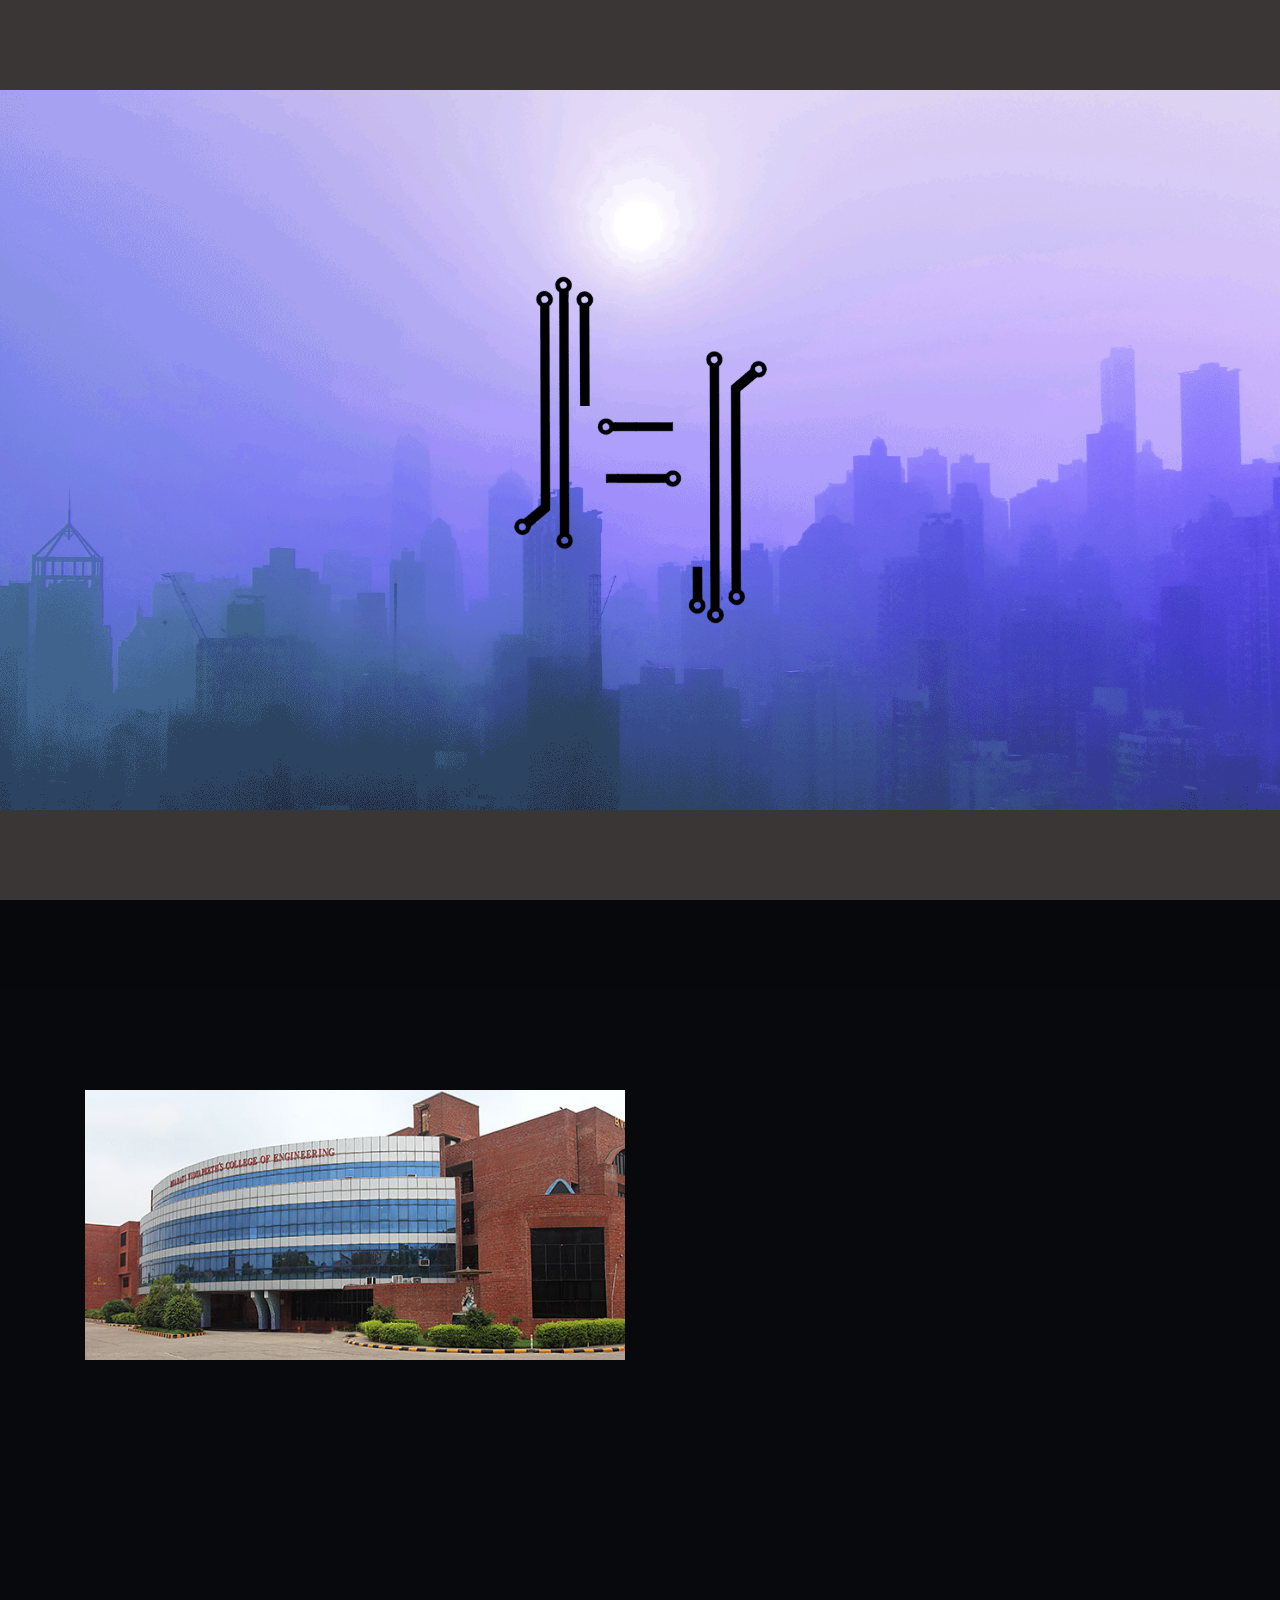
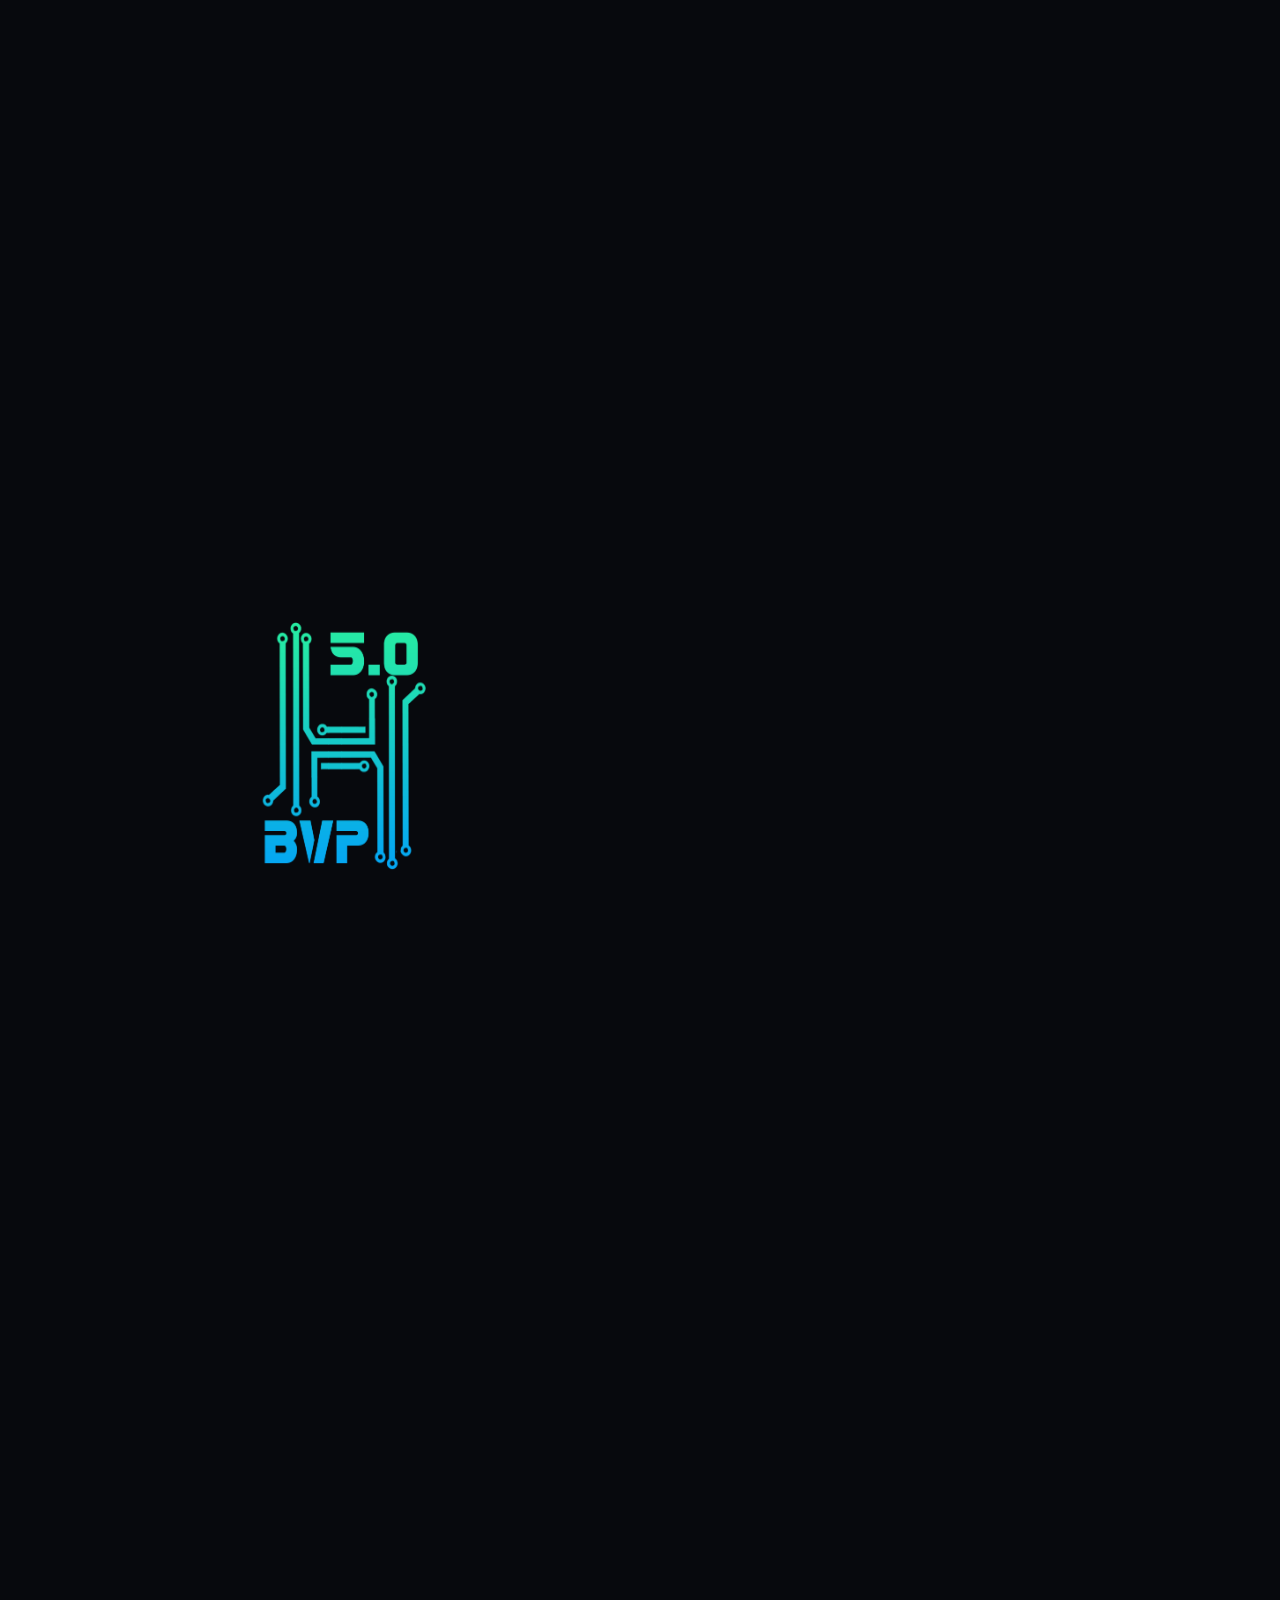
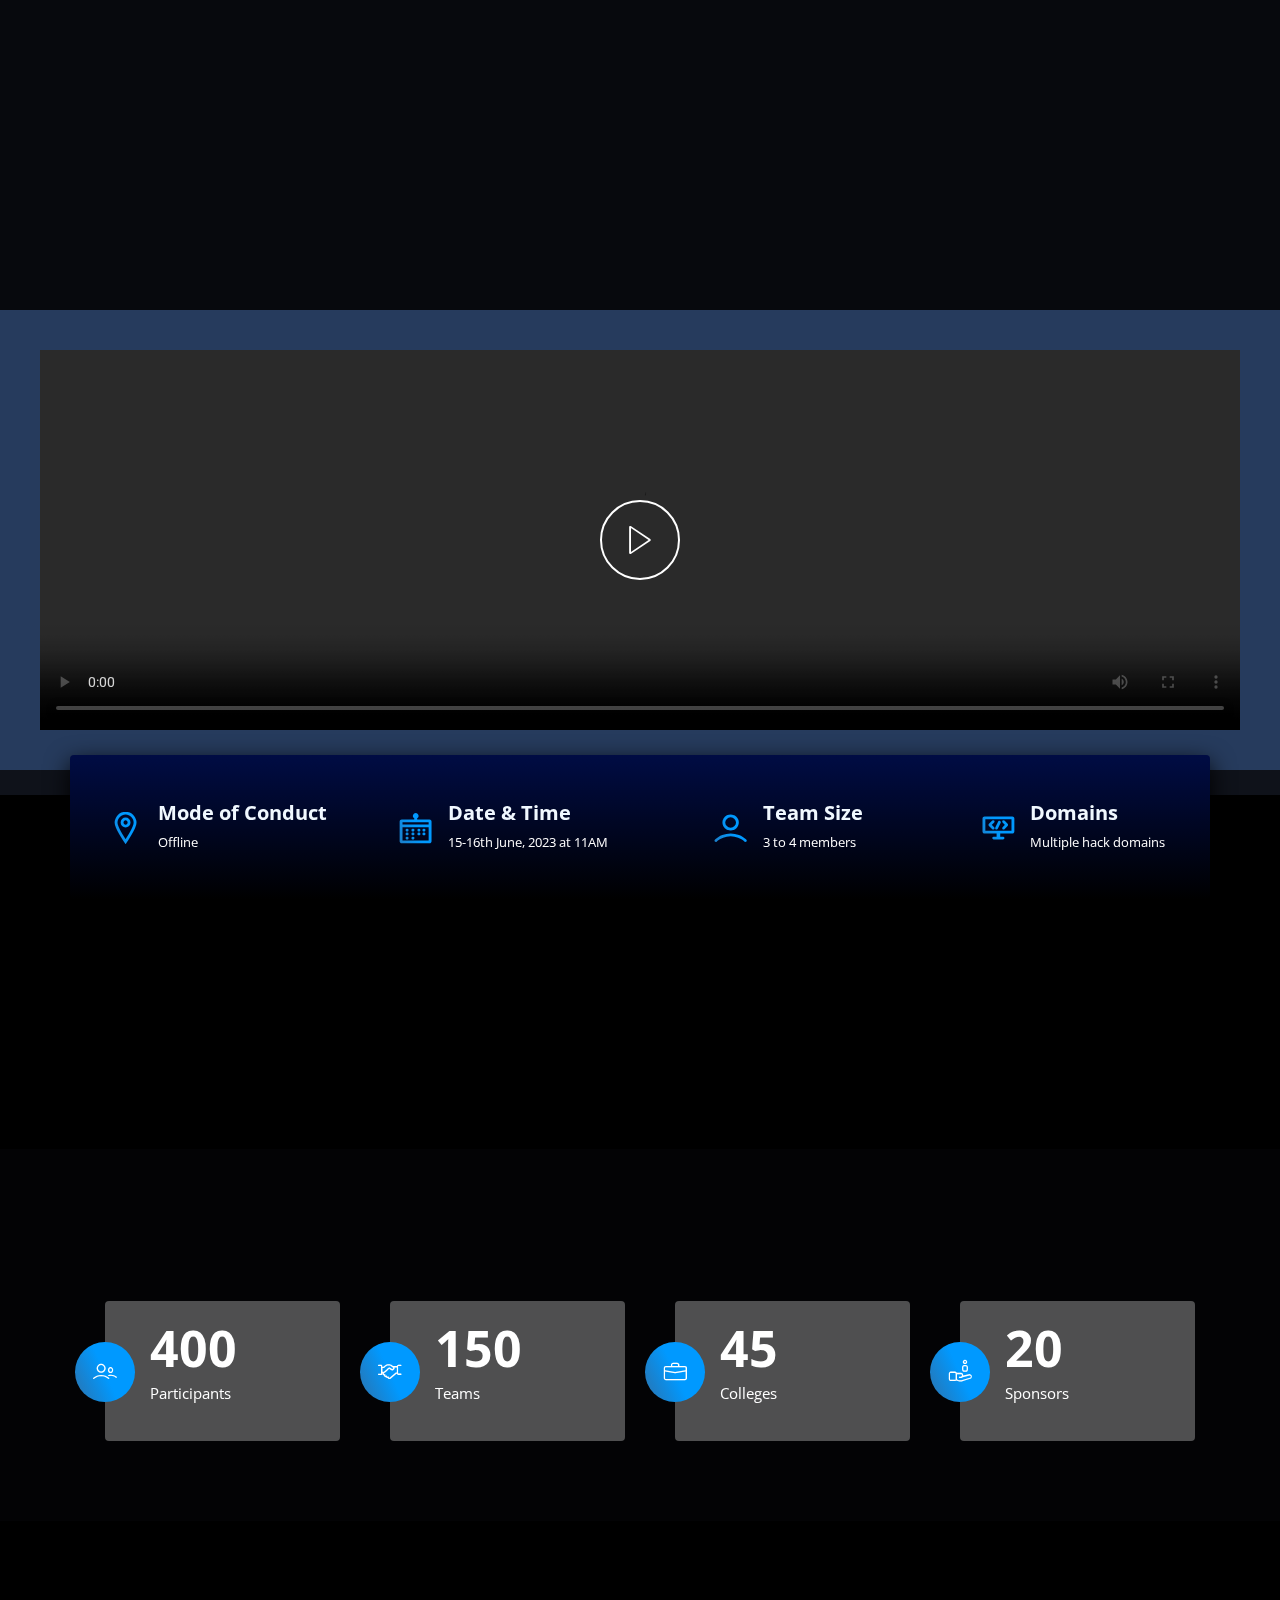
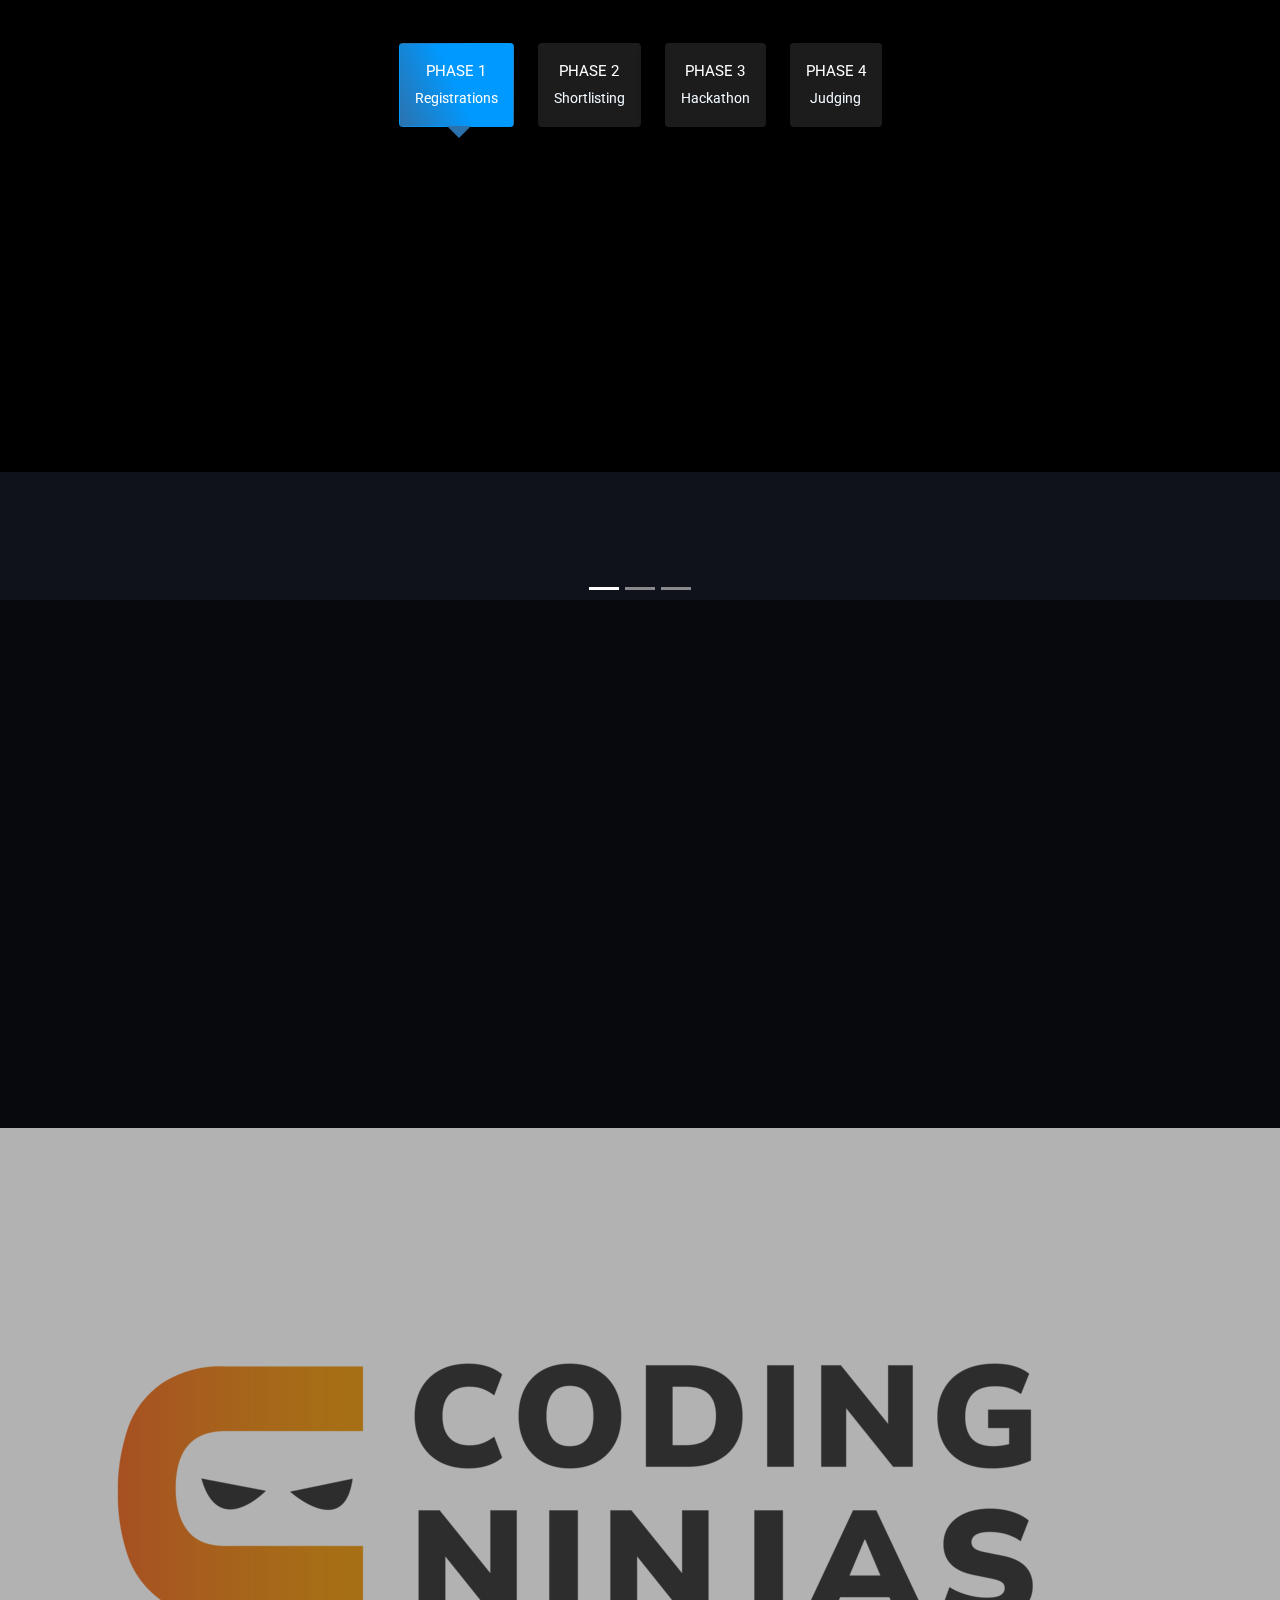
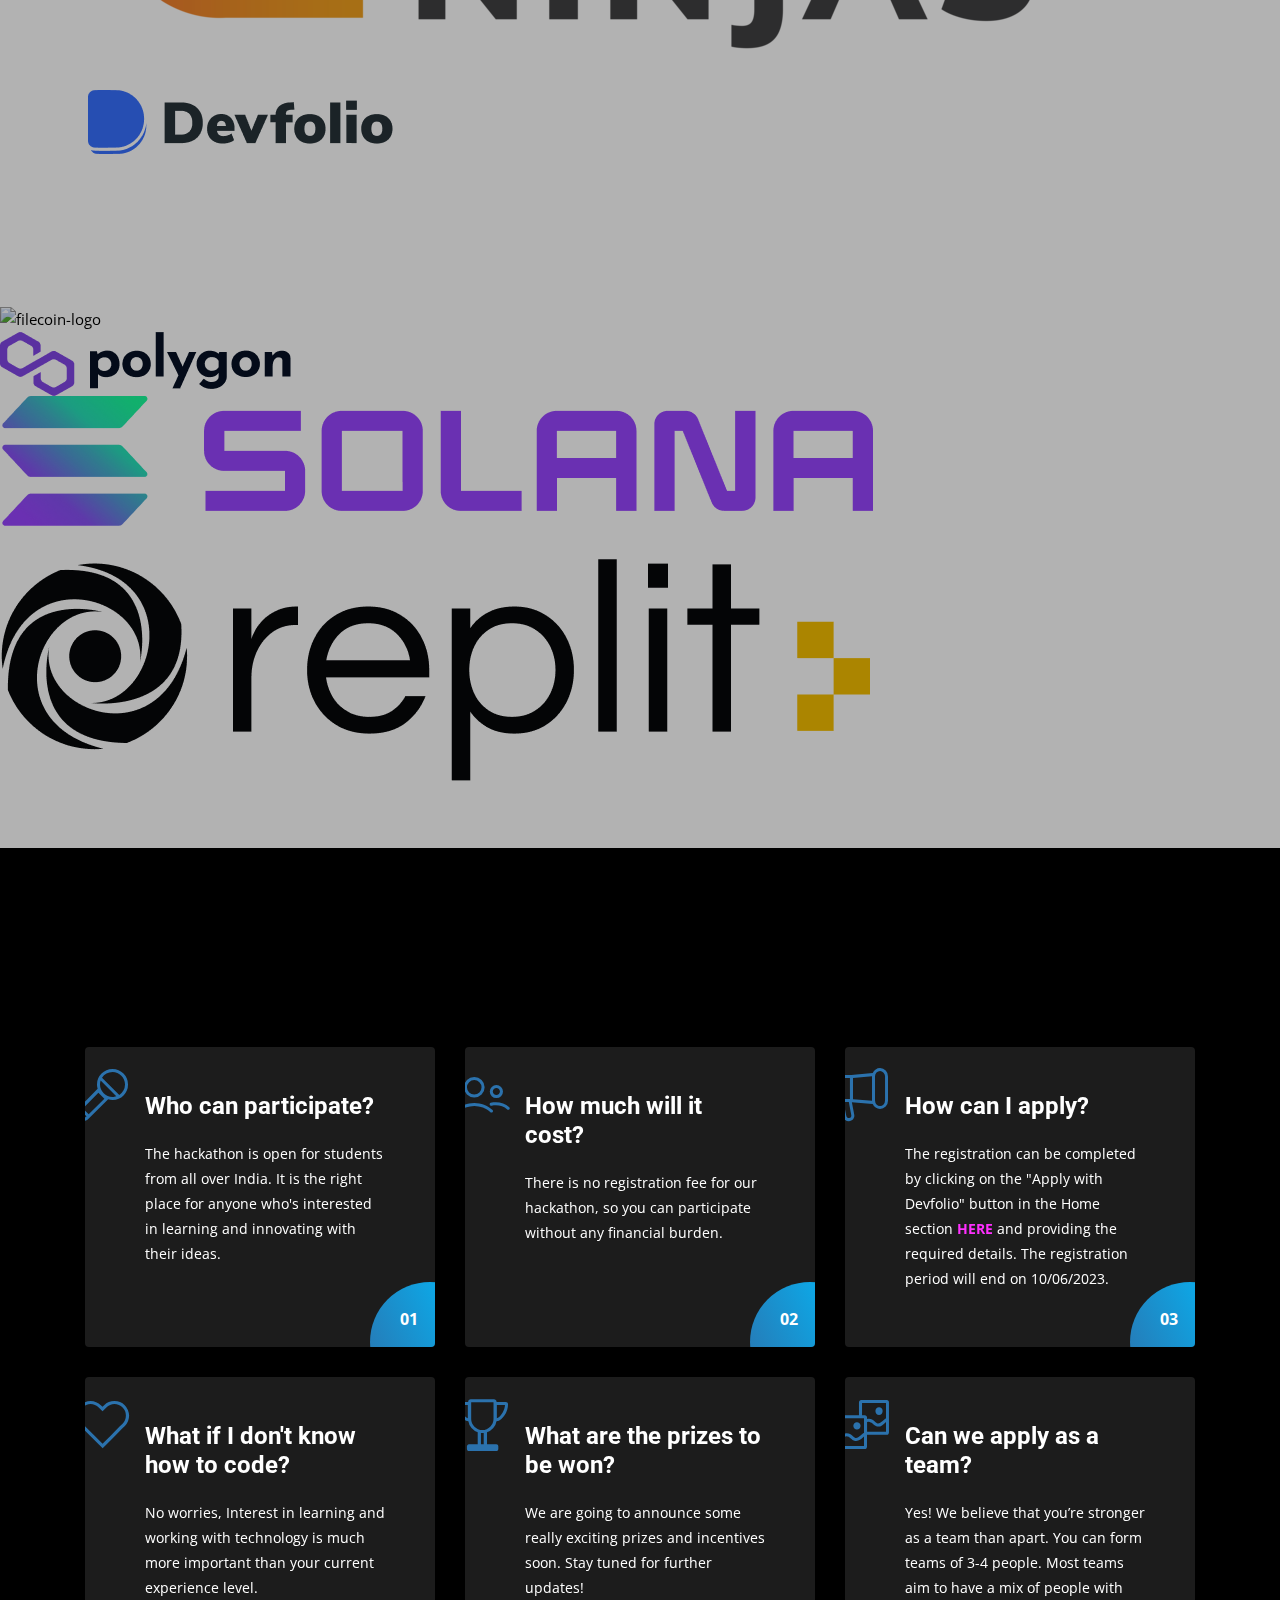
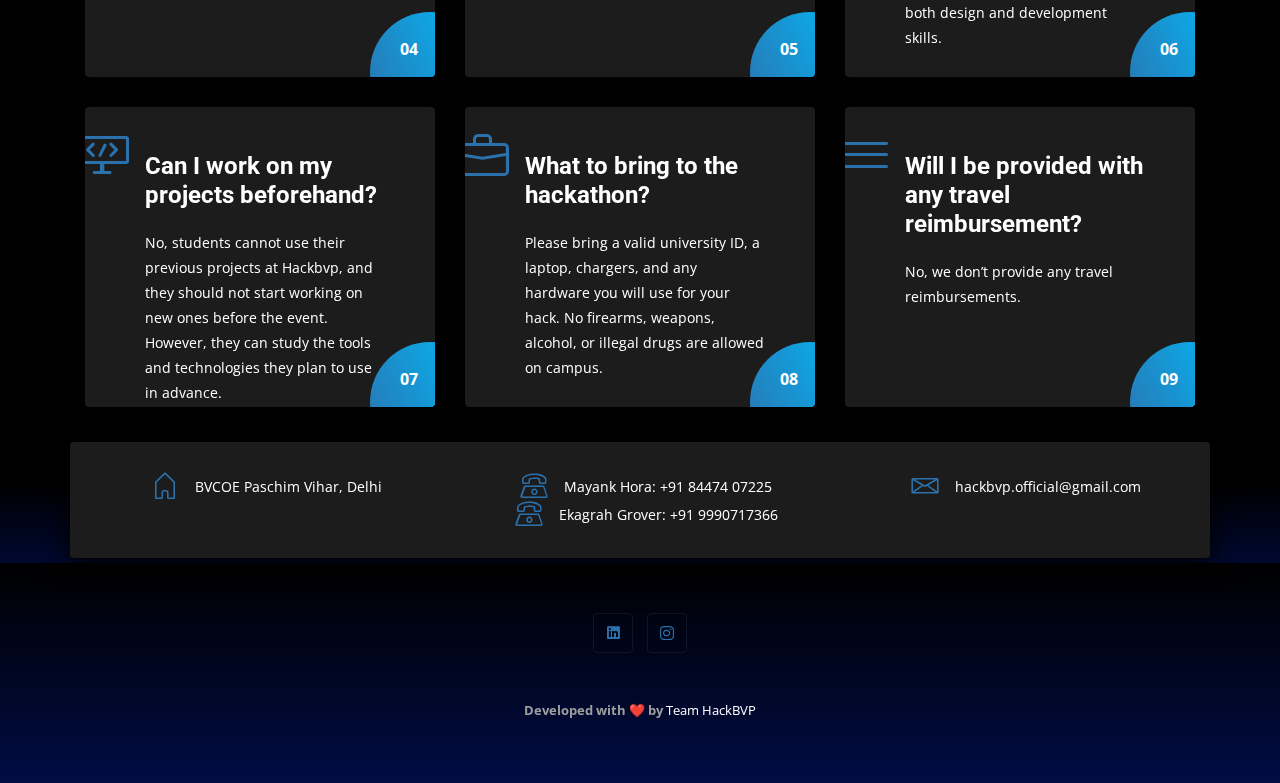
==== index.html @ a27716d1 "Rule Book uploaded" ====
<!DOCTYPE html>
<html lang="en">

<head>
  <!-- Required meta tags -->
  <meta charset="utf-8">
  <meta name="viewport" content="width=device-width, initial-scale=1, shrink-to-fit=no">
  <link rel="icon" type="image/png" href="assets/img/logo4.png" />
  <title>Hack@BVP5.0</title>

  <!-- Bootstrap CSS -->
  <link rel="stylesheet" type="text/css" href="assets/css/bootstrap.min.css">
  <!-- Icon -->
  <link rel="stylesheet" type="text/css" href="assets/fonts/line-icons.css">
  <!-- Nivo Lightbox -->
  <link rel="stylesheet" type="text/css" href="assets/css/nivo-lightbox.css">
  <!-- Animate -->
  <link rel="stylesheet" type="text/css" href="assets/css/animate.css">
  <!-- Main Style -->
  <link rel="stylesheet" type="text/css" href="assets/css/main.css">
  <!-- Responsive Style -->
  <link rel="stylesheet" type="text/css" href="assets/css/responsive.css">
  <!-- <link rel="shortcut icon" type="image/jpg" href="assets/img/codecell-logo.png"/> -->
  <link rel="stylesheet" href="https://cdnjs.cloudflare.com/ajax/libs/font-awesome/6.4.0/css/all.min.css" integrity="sha512-iecdLmaskl7CVkqkXNQ/ZH/XLlvWZOJyj7Yy7tcenmpD1ypASozpmT/E0iPtmFIB46ZmdtAc9eNBvH0H/ZpiBw==" crossorigin="anonymous" referrerpolicy="no-referrer" />
</head>

<body>

  <!-- Preloader Start  -->
  <div id="preloader">
    <!-- <h2>Loading... </h2> -->
  </div>
  <!-- Preloader End  -->


  <!-- Header Area wrapper Starts -->
  <header id="header-wrap">
    <!-- Navbar Start -->
    <nav class="navbar navbar-expand-lg bg-inverse fixed-top scrolling-navbar">
      <div id="nav-container" class="container">
        <!-- Brand and toggle get grouped for better mobile display -->
        <a href="https://bvcoend.ac.in/" target="_blank" class="navbar-brand">
          <img id="nav-logo" src="assets/img/bvpnew.png" style="width: 250px; height: 130px; margin-left: -60px;"
            alt=""></a>
        <button class="navbar-toggler" type="button" data-toggle="collapse" data-target="#navbarCollapse"
          aria-controls="navbarCollapse" aria-expanded="false" aria-label="Toggle navigation">
          <i class="lni-menu"></i>
        </button>
        <div class="collapse navbar-collapse" id="navbarCollapse">
          <ul class="navbar-nav mr-auto w-100 justify-content-end" style="margin-right: -100px;">
            <li class="nav-item active">
              <a class="nav-link" href="#header-wrap">
                Home
              </a>
            </li>
            <li class="nav-item">
              <a class="nav-link" href="#about">
                About
              </a>
            </li>
            <li class="nav-item">
              <a class="nav-link" href="#prizes">
                Prizes
              </a>
            </li>
            <li class="nav-item">
              <a class="nav-link" href="#schedules">
                schedule
              </a>
            </li>
            <li class="nav-item">
              <a class="nav-link" href="#domains">
                Hack Theme
              </a>
            </li>

            <li class="nav-item">
              <a class="nav-link" href="team.html">
                Team
              </a>
            </li>

            <li class="nav-item">
              <a class="nav-link" href="#sponsors">
                Sponsors
              </a>
            </li>
            <li class="nav-item">
              <a class="nav-link" href="#faq">
                FAQs
              </a>
            </li>

          </ul>
        </div>
      </div>
      </div>
    </nav>
    <!-- Navbar End -->

    <!-- Hero Area Start -->
    <div id="hero-area" class="hero-area-bg">
      <div class="overlay"></div>
      <div class="container">
        <div class="row justify-content-center">
          <div class="col-lg-9 col-sm-12">
            <div class="contents text-center">
              <!-- <div class="icon">
                  <i class="lni-mic"></i>
                </div> -->

              <!-- <h2 class="head-title">Hack@BVP5.0</h2>
                <p class="banner-desc">
                  Lorem ipsum dolor sit amet, consectetur adipisicing elit. Sapiente, nobis nesciunt atque perferendis, ipsa doloremque deserunt cum qui.</p> -->

              <!-- <img id="hero-image" style="margin-left: auto; margin-right: auto;" src="assets/img//background/logohack.png" width="200px" height="200px" alt=""> -->
              <h1 class="banner-info wow fadeInUp" data-wow-delay="0.2s">Department of <br> Computer Science &
                Engineering <br> presents <br> <span class="hackathon-name wow flipInX"
                  data-wow-delay="0.6s">HackBVP5.0</span></h1>
              <div class="banner-btn">
                <div 
                class="apply-button" 
                data-hackathon-slug="hackbvp5" 
                data-button-theme="light"
                style="height: 44px; width: 312px"
                ></div>
                <a href="https://drive.google.com/file/d/1oNR8svedNx_71XYcZYPePlhUJSZcaTtW/view?usp=sharing" id="hero-register" class="btn btn-common"></a>
                <!-- <div class="loginbox">
                <div class="buttoonn"><button type="button" id="submit">
                  <span></span>
                  <span></span>
                  <span></span>
                  <span></span>
                  Submit
              </button>
          </div>
        </div> -->
              </div>
            </div>
          </div>
        </div>
      </div>
      <section id="count">
        <div class="count-wrapper text-center">
          <div class="time-countdown wow fadeInUp" data-wow-delay="0.2s">
            <div id="clock" class="time-count">

              <div class="count-item-main">
                <h3 class="count-item" id="count-days">%d</h3>
                <h4>Days</h4>
              </div>
              <div class="count-item-main">
                <h3 class="count-item" id="count-hours">%h</h3>
                <h4>Hours</h4>
              </div>
              <div class="count-item-main">
                <h3 class="count-item" id="count-mins">%m</h3>
                <h4>Minutes</h4>
              </div>
              <div class="count-item-main">
                <h3 class="count-item" id="count-sec">%s</h3>
                <h4>Seconds</h4>
              </div>

            </div>

          </div>
        </div>
      </section>
    </div>
    <!-- Hero Area End -->

  </header>
  <!-- Header Area wrapper End -->

  <!-- Count Bar Start -->

  <!-- Count Bar End -->

  <!-- //ABOUT BVCOE  -->

  <section id="about-college" class="section-padding college">
    <div class="container">
      <div class="row">
        <div class="col-lg-6 col-md-12 col-xs-12">
          <div class="img-thumb">
            <img class="img-fluid" src="assets/img/BVCOE.jpg" alt="">
          </div>
        </div>


        <div class="col-lg-6 col-md-12 col-xs-12">
          <div class="about-content">
            <div>
              <div class="about-text">
                <h2 class="college-header wow fadeInUp" data-wow-delay="0.2s">About BVCOE , Delhi</h2>
                <!-- <p>Bharati Vidyapeeth's College of Engineering, New Delhi, since its establishment in 1999, has strived
                  to provide the best engineering education to its students through well-qualified and dedicated faculty
                  and the provision of well-equipped modern labs. BVCOE is an institute of excellence that provides
                  quality technical education and research to create competent graduates for serving industry and
                  society.</p> -->
                <p class="college-info wow slideInRight" data-wow-delay="0.3s">Bharati Vidyapeeth's College of
                  Engineering, New
                  Delhi, since its establishment in 1999, has strived to
                  provide the best engineering education to its students
                  through well-qualified and dedicated faculty and the
                  provision of well-equipped modern labs.
                  BVCOE is an institute of excellence that provides
                  quality technical education and research to create
                  competent graduates for serving industry and society.
                </p>
              </div>
            </div>
          </div>
        </div>
      </div>
    </div>
  </section>

  <!-- About Section Start -->
  <!-- about HACKBVP -->

  <section id="about" class="section-padding">
    <div class="container">
      <div class="row section-container">
        <div class="col-lg-6 col-md-12 left-section-logo">
          <div class="img-thumb">
            <img class="logo-image img-fluid" src="assets/img/logo4.png" alt="hack-logo">
          </div>
        </div>


        <div class="col-lg-6 col-md-12 col-xs-12 right-section-content">
          <div class="about-content">
            <div>
              <div class="about-text">
                <h2 class="about-header wow fadeInUp" data-wow-delay="0.2s">About The Hackathon</h2>
                <!-- <p>Hack@BVP is the flagship event of the Department of Computer Science & Engineering and its mission is
                  to provide a thrilling experience to students, developers, and anyone interested in coding. ABOUT
                  HACK@BVP Over the course of its four successful seasons, Hack@Bvp has consistently garnered an
                  overwhelmingly positive response from numerous colleges across Delhi and NCR. The event has witnessed
                  a significant number of registrations and a plethora of innovative ideas from young enthusiasts
                  pertaining to diverse planned themes and problem statements based on day-to-day challenges.</p> -->
                <!-- <p>Hack@BVP is the flagship event of the Department of Computer Science & Engineering that provides a
                  platform for students, developers, and coding enthusiasts to showcase their creativity and
                  problem-solving skills. With a focus on inventing innovative solutions, creating cutting-edge
                  projects, expanding networks, and perfecting pitching skills, participants have the opportunity to
                  score some serious moolah in the form of prizes . Over the past four seasons, Hack@BVP has received a
                  overwhelming response from colleges across Delhi and NCR with a significant number of registrations
                  and innovative ideas. Join in and unleash your potential!</p> -->
                <!-- <p>Hack@BVP is the Department of Computer Science & Engineering's flagship event, aimed at providing an exciting coding experience to students, developers, and coding enthusiasts.
                    Hack@BVP has had four successful seasons, receiving an overwhelmingly positive response from various colleges in Delhi and NCR. The event has seen numerous registrations and innovative ideas from young enthusiasts tackling daily challenges based on diverse themes and problem statements.
                    We take great pleasure in formally announcing that following the resounding success of its previous editions, we are proud to present "HACK@BVP 5.0"</p> -->
                <p class="about-info wow slideInRight" data-wow-delay="0.4s">Get ready to dive into the world of coding
                  with Hack@BVP, the flagship event of the Department of
                  Computer Science & Engineering, designed to give coding enthusiasts an unforgettable experience! We
                  have received overwhelming responses and have seen an array of talented coders come up with innovative
                  solutions to real-world problems.
                  We look forward to yet another thrilling experience with the "HACK@BVP 5.0".</p>
              </div>
              <!-- <ul class="stylish-list mb-3 hackathon_list">
                <li><i style="color:turquoise;" class="lni-check-mark-circle"></i>Invent: Unleash your creativity and
                  problem-solving skills to invent innovative solutions</li>
                <li><i style="color:turquoise;" class="lni-check-mark-circle"></i>Create: Showcase your talent to create
                  cutting-edge software, hardware, and design projects.</li>
                <li><i style="color:turquoise;" class="lni-check-mark-circle"></i>Network: Expand your network and
                  connect with developers, designers, and entrepreneurs.</li>
                <li><i style="color:turquoise;" class="lni-check-mark-circle"></i>Pitch: Perfect your pitching skills
                  and present your innovative project to a panel of judges.</li>
                <li><i style="color:turquoise;" class="lni-check-mark-circle"></i>Cash prizes will be announced soon!
                </li>
              </ul> -->
            </div>
          </div>
        </div>
      </div>
    </div>
  </section>
  <!-- About Section End -->
  <!-- Video Section Start -->

  <div class="ready-to-play" >
    <video src="assets/video/hackVideo.mp4" id="bgvid" class="stop video-desktop" loop controls></video>
      <div id="polina" class="video-text">
        <div class="tb-t">
            <div class="tb-c">
              <div class="polina"><button><i class='lni-play'></i></button></div>
            </div>
        </div>
      </div>
  </div>

  <div class="video-container">
    <video src="assets/video/hackmobile.mp4" class="hack-video" width="300px" height="300px" controls></video>
  </div>
  <!-- Video Section End -->

  <div style="margin-top: 60px;"></div>

  <!-- Information Bar Start -->
  <section id="information-bar">
    <div class="container">
      <div class="row inforation-wrapper">
        <div class="col-lg-3 col-md-6 col-xs-12">
          <ul>
            <li>
              <i class="lni-map-marker"></i>
            </li>
            <li><span><b>Mode of Conduct</b> Offline</span></li>
          </ul>
        </div>
        <div class="col-lg-3 col-md-6 col-xs-12">
          <ul>
            <li>
              <i class="lni-calendar"></i>
            </li>
            <li><span><b>Date & Time</b> 15-16th June, 2023 at 11AM</span></li>
          </ul>
        </div>

        <div class="col-lg-3 col-md-6 col-xs-12">
          <ul>
            <li>
              <i class="lni-user"></i>
            </li>
            <li><span><b>Team Size</b>3 to 4 members</span></li>
          </ul>
        </div>
        <div class="col-lg-3 col-md-6 col-xs-12">
          <ul>
            <li>
              <i class="lni lni-code-alt"></i>
            </li>
            <a href="#domains">
              <li><span><b>Domains</b>Multiple hack domains</span></li>
            </a>
          </ul>
        </div>
      </div>
    </div>

  </section>
  <!-- Information Bar End -->
  <!-- Prizes Section Start -->
  <section id="prizes" class="section-padding">
    <div class="container">
      <div class="row">
        <div class="col-12">
          <div class="section-title-header text-center">
            <h2 class="section-title wow fadeInUp" data-wow-delay="0.2s">Prizes and Awards</h2>
            <p class="wow fadeInDown" data-wow-delay="0.2s">Cash prizes and all deliverables will be announced shortly.
              All participants will receive Certificate of Participation.</p>
          </div>
        </div>
      </div>
      <!-- <div class="row">
      <div class="col-lg-4 col-md-6 col-xs-12">
        <div class="event-item">
          <img class="img-fluid" src="assets/img/prize/cash.png" alt="">
          <div class="overlay-text">
            <div class="content">
              <h3>Cash Prizes</h3>
              <h3 style="text-transform: capitalize; font-size: 14px; line-height: 20px;">1st Place: INR 25,000<br>
              2nd Place: INR 10,000<br>
              3rd Place: INR 5,000<br>
              </h3>
            </div>
          </div>
        </div>
        <div >
          <h3 style="text-align: center; font-size: 18px; font-family: sans-serif; margin-bottom: 10px; margin-top: 5px;">Cash Prizes</h3>
          <h3 class="prize-desc" style="text-transform: capitalize; font-size: 14px; line-height: 20px; text-align: center;">1st Place: INR 25,000<br>
            2nd Place: INR 10,000<br>
            3rd Place: INR 5,000<br>
          </h3>
        </div>
      </div>
      
      <div class="col-lg-4 col-md-6 col-xs-12">
        <div class="event-item">
          <img class="img-fluid" src="assets/img/prize/more.png" alt="">
          <div class="overlay-text">
            <div class="content">
              <h3>More Prizes for Winners</h3>
              <h3 style="text-transform: capitalize; font-size: 14px; line-height: 20px;">
              1. Wolfram Award for Top 10 teams<br>(worth $375 per user)<br>
              2. 90%-70% discount coupons for any Coding Blocks course<br>
              3. SITH free course<br>
              4. Pair a dice cafe coupons</h3>
            </div>
          </div>
        </div>
        <div >
          <h3 style="text-align: center; font-size: 18px; font-family: sans-serif; margin-bottom: 10px; margin-top: 5px;">More Prizes for Winners</h3>
          <h3 class="prize-desc" style="text-transform: capitalize; font-size: 14px; line-height: 20px; text-align: center;">1. Wolfram Award for Top 10 teams<br>(worth $375 per user)<br>
            2. 90%-70% discount coupons for any Coding Blocks course<br>
            3. SITH free course<br>
            4. Pair a dice cafe coupons</h3>
        </div>
      </div>

      <div class="col-lg-4 col-md-6 col-xs-12">
        <div class="event-item">
          <img class="img-fluid" src="assets/img/prize/vouchers.png" alt="">
          <div class="overlay-text">
            <div class="content">
              <h3>Goodies for All</h3>
              <h3 style="text-transform: capitalize; font-size: 14px; line-height: 20px;">Participants get access to:-<br>
              1. Wolfram|One ($25 for a month)<br>
              2. Repl.it HackerPlan ($21 for 3 months)<br>
              3. Taskade Unlimited plan ($60 for 1 year)<br>
              4. SashiDo platform credits<br>
              5. 65% discount coupons for Coding Blocks courses<br></h3>
            </div>
          </div>
        </div>
        <div >
          <h3 style="text-align: center; font-size: 18px; font-family: sans-serif; margin-bottom: 10px; margin-top: 5px;">Goodies for All</h3>
          <h3 class="prize-desc" style="text-transform: capitalize; font-size: 14px; line-height: 20px; text-align: center;">Participants get access to:-<br>
            1. Wolfram|One ($25 for a month)<br>
            2. Repl.it HackerPlan ($21 for 3 months)<br>
            3. Taskade Unlimited plan ($60 for 1 year)<br>
            4. SashiDo platform credits<br>
            5. 65% discount coupons for Coding Blocks courses<br></h3>       
        </div>
      </div>

      <div class="col-lg-4 col-md-6 col-xs-12">
        <div class="event-item">
          <img class="img-fluid" src="assets/img/prize/internship.png" alt="">
          <div class="overlay-text">
            <div class="content">
              <h3>Internship Opportunities</h3>
              <h3 style="text-transform: capitalize; font-size: 14px; line-height: 20px; text-align: center; padding: 5px;">Internships and mentorship provided by CertifyMe and SITH</h3>
            </div>
          </div>
        </div>
        <div >
          <h3 style="text-align: center; font-size: 18px; font-family: sans-serif; margin-bottom: 10px; margin-top: 5px;">Internship Opportunities</h3>
          <h3 class="prize-desc" style="text-transform: capitalize; font-size: 14px; line-height: 20px; text-align: center;">Internships and mentorship provided by CertifyMe and SITH.</h3>
        </div>
      </div>
      
      <div class="col-lg-4 col-md-6 col-xs-12">
        <div class="event-item">
          <img class="img-fluid" src="assets/img/prize/cert.png" alt="">
          <div class="overlay-text">
            <div class="content">
              <h3>Certificate of Participation</h3>
            </div>
          </div>
        </div>
        <div >
          <h3 style="text-align: center; font-size: 18px; font-family: sans-serif; margin-bottom: 10px; margin-top: 5px;">Certificate of Participation</h3>
        </div>
      </div>
    </div> -->

    </div>
  </section>
  <!-- Prizes Section End -->

  <!-- Counter Area Start-->
  <section class="counter-section section-padding">
    <div class="container">
      <h2 style="color:white;" id="last-stats" class="section-title wow fadeInUp" data-wow-delay="0.2s">Last Year Stats
      </h2>
      <div class="row">
        <!-- Counter Item -->
        <div class="col-lg-3 col-md-6 col-xs-12 work-counter-widget">
          <div class="counter">
            <div class="icon">
              <i class="lni lni-users"></i>
            </div>
            <div class="counter-content">
              <div class="counterUp">400</div>
              <p>Participants</p>
            </div>
          </div>
        </div>
        <!-- Counter Item -->
        <div class="col-lg-3 col-md-6 col-xs-12 work-counter-widget">
          <div class="counter">
            <div class="icon">
              <i class="lni lni-handshake"></i>
            </div>
            <div class="counter-content">
              <div class="counterUp">150</div>
              <p>Teams</p>
            </div>
          </div>
        </div>
        <!-- Counter Item -->
        <div class="col-lg-3 col-md-6 col-xs-12 work-counter-widget">
          <div class="counter">
            <div class="icon">
              <i class="lni-briefcase"></i>
            </div>
            <div class="counter-content">
              <div class="counterUp">45</div>
              <p>Colleges</p>
            </div>
          </div>
        </div>
        <!-- Counter Item -->
        <div class="col-lg-3 col-md-6 col-xs-12 work-counter-widget">
          <div class="counter">
            <div class="icon">
              <i class="lni lni-customer"></i>
            </div>
            <div class="counter-content">
              <div class="counterUp">20</div>
              <p>Sponsors</p>

            </div>
          </div>
        </div>
      </div>
    </div>
  </section>
  <!-- Counter Area End-->

  <!-- Schedule Section Start -->
  <section id="schedules" class="schedule section-padding">
    <div class="container">
      <div class="row">
        <div class="col-12">
          <div class="section-title-header text-center">
            <h2 style="margin-bottom: 20px;" class="section-title wow fadeInUp" data-wow-delay="0.2s">Event Timeline
            </h2>
          </div>
        </div>
      </div>
      <div class="row">
        <div class="col-12 mb-5 text-center">
          <ul class="nav nav-tabs" id="myTab" role="tablist">
            <li class="nav-item">
              <a class="nav-link active nav-width" id="monday-tab" data-toggle="tab" href="#monday" role="tab"
                aria-controls="monday" aria-expanded="true">
                <div class="item-text">
                  <h4>Phase 1</h4>
                  <h5>Registrations</h5>
                </div>
              </a>
            </li>
            <li class="nav-item">
              <a class="nav-link nav-width" id="tuesday-tab" data-toggle="tab" href="#tuesday" role="tab"
                aria-controls="tuesday">
                <div class="item-text">
                  <h4>Phase 2</h4>
                  <h5>Shortlisting</h5>
                </div>
              </a>
            </li>
            <li class="nav-item nav-width">
              <a class="nav-link" id="wednesday-tab" data-toggle="tab" href="#wednesday" role="tab"
                aria-controls="wednesday">
                <div class="item-text">
                  <h4>Phase 3</h4>
                  <h5>Hackathon</h5>
                </div>
              </a>
            </li>
            <li class="nav-item nav-width">
              <a class="nav-link" id="thursday-tab" data-toggle="tab" href="#thursday" role="tab"
                aria-controls="thursday">
                <div class="item-text">
                  <h4>Phase 4</h4>
                  <h5>Judging</h5>
                </div>
              </a>
            </li>
          </ul>
        </div>
        <div class="col-12">
          <div class="schedule-area row wow fadeInDown" data-wow-delay="0.3s">
            <div class="schedule-tab-content col-12 clearfix">
              <div class="tab-content" id="myTabContent">
                <div class="tab-pane fade show active" id="monday" role="tabpanel" aria-labelledby="monday-tab">
                  <div id="accordion">
                    <div class="card">
                      <div id="headingOne">
                        <div class="schedule-slot-time">
                          <span> 10/06/23</span>
                          Register
                        </div>
                        <div class="collapsed card-header" data-toggle="collapse" data-target="#collapseOne1"
                          aria-expanded="false" aria-controls="collapseOne1">

                          <h4>Registration Process</h4>
                          <h5 class="name">HackBVP</h5>
                        </div>
                      </div>
                      <div id="collapseOne" class="collapse show" aria-labelledby="headingOne" data-parent="#accordion">
                        <div class="card-body">
                          <p>The registration would be simply done by just clicking the register button <a href="#hero-area" class="register-link">HERE</a> and filling up a Devfolio form in which you would have to
                            mention you and your team details. Registrations end on 10/06/23</p>

                        </div>
                      </div>
                    </div>

                  </div>
                </div>
                <div class="tab-pane fade" id="tuesday" role="tabpanel" aria-labelledby="tuesday-tab">
                  <div id="accordion2">
                    <div class="card">
                      <div id="headingOne1">
                        <div class="schedule-slot-time">
                          <span> DD/MM/YY</span>
                          Shortlisting
                        </div>
                        <div class="collapsed card-header" data-toggle="collapse" data-target="#collapseTwo2"
                          aria-expanded="false" aria-controls="collapseTwo2">

                          <h4>Shortlisting of Teams</h4>
                          <h5 class="name">HackBVP</h5>
                        </div>
                      </div>
                      <div id="collapseOne1" class="collapse show" aria-labelledby="headingOne1"
                        data-parent="#accordion2">
                        <div class="card-body">
                          <p>A shortlisting process would be done from which certain teams would be selected out of the
                            lot to take part in HackBVP.</p>

                        </div>
                      </div>
                    </div>

                  </div>
                </div>
                <div class="tab-pane fade" id="wednesday" role="tabpanel" aria-labelledby="wednesday-tab">
                  <div id="accordion3">
                    <div class="card">
                      <div id="headingOne3">
                        <div class="schedule-slot-time">
                          <span>15/06/23</span>
                          Hackathon
                        </div>
                        <div class="collapsed card-header" data-toggle="collapse" data-target="#collapseOne3"
                          aria-expanded="false" aria-controls="collapseOne3">

                          <h4>Hackathon Begins for all</h4>
                          <h5 class="name">HackBVP</h5>
                        </div>
                      </div>
                      <div id="collapseOne3" class="collapse show" aria-labelledby="headingOne3"
                        data-parent="#accordion3">
                        <div class="card-body">
                          <p>The Hackathon would begin on 15/06/23 at 11AM and end on 16/06/23 at 12PM.
                            It is a 24hr hackathon where you'd be given various problem statements from various domains
                            for your team to choose from along with mentors guiding you in certain time gaps.</p>

                        </div>
                      </div>
                    </div>


                  </div>
                </div>
                <div class="tab-pane fade" id="thursday" role="tabpanel" aria-labelledby="thursday-tab">
                  <div id="accordion4">
                    <div class="card">
                      <div id="headingOne">
                        <div class="schedule-slot-time">
                          <span>DD/MM/YY</span>
                          Judging
                        </div>
                        <div class="collapsed card-header" data-toggle="collapse" data-target="#collapseOne4"
                          aria-expanded="false" aria-controls="collapseOne4">

                          <h4>Judging and presentation of projects begins</h4>
                          <h5 class="name">HackBVP</h5>
                        </div>
                      </div>
                      <div id="collapseOne4" class="collapse show" aria-labelledby="headingOne"
                        data-parent="#accordion4">
                        <div class="card-body">
                          <p>After the hackathon ends, your team will be able to present their projects to our judges
                            where they would judge and give feedbacks to your team</p>

                        </div>
                      </div>
                    </div>

                  </div>
                </div>
              </div>
            </div>
          </div>
        </div>
      </div>
    </div>
  </section>
  <!-- Schedule Section End -->
  <div id="carouselExampleCaptions" class="carousel slide hack-theme-container" data-ride="carousel">
    <ol class="carousel-indicators">
      <li data-target="#carouselExampleCaptions" data-slide-to="0" class="active"></li>
      <li data-target="#carouselExampleCaptions" data-slide-to="1"></li>
      <li data-target="#carouselExampleCaptions" data-slide-to="2"></li>
    </ol>
    <div class="carousel-inner">
      <div class="carousel-item active">
        <div class="carousel-image-1-background">
          <div class="hack-theme-heading">
            <h3 class="theme-heading wow fadeIn" data-wow-delay="0.3s"><span class="brackets">[</span>Hack Theme<span class="brackets">]</span></h3>
          </div>
          <div class="hack-theme-content">
            <h2 class="hack-theme-name wow fadeIn" data-wow-delay="0.6s">SUSTAINABLE SMART CITIES</h2>
            <p class="theme-quote wow fadeIn" data-wow-delay="0.7s">In the end, our society will be defined not only by what we create,but by what we refuse to destroy.</p>
          </div>
        </div>
      </div>
      <div class="carousel-item">
        <div class="carousel-image-2-background">
          <div class="hack-theme-heading">
            <h3 class="theme-heading wow fadeIn" data-wow-delay="0.3s"><span class="brackets">[</span>Hack Theme<span class="brackets">]</span></h3>
          </div>
          <div class="hack-theme-content">
          <h2 class="hack-theme-name wow fadeIn" data-wow-delay="0.6s">SUSTAINABLE SMART CITIES</h2>
          <p class="theme-quote wow fadeIn" data-wow-delay="0.7s">Witnessing the urban transformation of tomorrow, where sustainability and innovation are the building blocks.</p>
        </div>
      </div>
      </div>
      <div class="carousel-item">
        <div class="carousel-image-3-background">
          <div class="hack-theme-heading">
            <h3 class="theme-heading wow fadeIn" data-wow-delay="0.3s"><span class="brackets">[</span>Hack Theme<span class="brackets">]</span></h3>
          </div>
          <div class="hack-theme-content">
          <h2 class="hack-theme-name wow fadeIn" data-wow-delay="0.6s">SUSTAINABLE SMART CITIES</h2>
          <p  class="theme-quote wow fadeIn" data-wow-delay="0.7s">Exploring the endless possibilities of smart urban planning, where technology drives positive change.</p>
        </div>
      </div>

      </div>
    </div>
    <!-- <button class="carousel-control-prev" type="button" data-target="#carouselExampleCaptions" data-slide="prev">
      <span class="carousel-control-prev-icon" aria-hidden="true"></span>
      <span class="sr-only">Previous</span>
    </button>
    <button class="carousel-control-next" type="button" data-target="#carouselExampleCaptions" data-slide="next">
      <span class="carousel-control-next-icon" aria-hidden="true"></span>
      <span class="sr-only">Next</span>
    </button> -->
  </div>
  <!-- <img class="mainthemeimg" style="width: 100%;" src="assets/img/themebg.png" alt=""> -->

  <!-- Blog Section Start -->
  <section id="domains" class="section-padding">
    <div class="container">
      <div class="row">
        <div class="col-12">
          <div class="section-title-header text-center">
            <h2 class="section-title wow fadeInUp" data-wow-delay="0.2s">Sub - Themes</h2>
            <p class="wow fadeInDown" data-wow-delay="0.2s">Problem statements will be based on one of the following
              Sub-Themes.
            </p>
          </div>
        </div>
      </div>
      <div class="row">
        <div class="col-lg-4 col-md-6 col-xs-12 wow fadeInLeft" data-wow-delay="0.4s">
          <div class="blog-item">
            <div class="blog-image">
              <a>
                <img class="img-fluid" src="assets/img/domains/infraa.jpeg" alt="">
              </a>
            </div>
            <div class="descr">
              <div class="icon">
                <i class="lni-camera"></i>
              </div>
              <h3 class="title">
                <a>
                  Infrastructure
                </a>
              </h3>
              <p class="hack-desc">Lorem ipsum dolor sit amet, consectetur adipsing elit, sed do eiusmodincididunt ut
                labore et dolore</p>
            </div>
          </div>
        </div>
        <div class="col-lg-4 col-md-6 col-xs-12 wow fadeInLeft" data-wow-delay="0.4s">
          <div class="blog-item">
            <div class="blog-image">
              <a>
                <img class="img-fluid" src="assets/img/domains/transs.jpeg" alt="">
              </a>
            </div>
            <div class="descr">
              <div class="icon">
                <i class="lni-camera"></i>
              </div>
              <h3 class="title">
                <a>
                  Transportation
                </a>
              </h3>
              <p class="hack-desc">Lorem ipsum dolor sit amet, consectetur adipsing elit, sed do eiusmodincididunt ut
                labore et dolore</p>
            </div>
          </div>
        </div>
        <div class="col-lg-4 col-md-6 col-xs-12 wow fadeInLeft" data-wow-delay="0.4s">
          <div class="blog-item">
            <div class="blog-image">
              <a>
                <img class="img-fluid" src="assets/img/domains/edu.jpeg" alt="">
              </a>
            </div>
            <div class="descr">
              <div class="icon">
                <i class="lni-camera"></i>
              </div>
              <h3 class="title">
                <a>
                  Education
                </a>
              </h3>
              <p class="hack-desc">Lorem ipsum dolor sit amet, consectetur adipsing elit, sed do eiusmodincididunt ut
                labore et dolore</p>
            </div>
          </div>
        </div>
        <div class="col-lg-4 col-md-6 col-xs-12 wow fadeInLeft" data-wow-delay="0.4s">
          <div class="blog-item">
            <div class="blog-image">
              <a>
                <img class="img-fluid" src="assets/img/domains/fin.jpeg" alt="">
              </a>
            </div>
            <div class="descr">
              <div class="icon">
                <i class="lni-camera"></i>
              </div>
              <h3 class="title">
                <a>
                  Fintech
                </a>
              </h3>
              <p class="hack-desc">Lorem ipsum dolor sit amet, consectetur adipsing elit, sed do eiusmodincididunt ut
                labore et dolore</p>
            </div>
          </div>
        </div>
        <div class="col-lg-4 col-md-6 col-xs-12 wow fadeInLeft" data-wow-delay="0.4s">
          <div class="blog-item">
            <div class="blog-image">
              <a>
                <img class="img-fluid" src="assets/img/domains/healthh.jpeg" alt="">
              </a>
            </div>
            <div class="descr">
              <div class="icon">
                <i class="lni-camera"></i>
              </div>
              <h3 class="title">
                <a>
                  Healthcare
                </a>
              </h3>
              <p class="hack-desc">Lorem ipsum dolor sit amet, consectetur adipsing elit, sed do eiusmodincididunt ut
                labore et dolore</p>
            </div>

          </div>
        </div>
        <div class="col-lg-4 col-md-6 col-xs-12 wow fadeInLeft" data-wow-delay="0.4s">
          <div class="blog-item">
            <div class="blog-image">
              <a>
                <img class="img-fluid" src="assets/img/domains/openin.jpeg" alt="">
              </a>
            </div>
            <div class="descr">
              <div class="icon">
                <i class="lni-camera"></i>
              </div>
              <h3 class="title">
                <a>
                  Open Innovation
                </a>
              </h3>
              <p class="hack-desc">Lorem ipsum dolor sit amet, consectetur adipsing elit, sed do eiusmodincididunt ut
                labore et dolore</p>
            </div>

          </div>
        </div>
      </div>
    </div>
  </section>
  <!-- Blog Section End -->

  <!-- Sponsors Section Start -->
  <section id="sponsors" class="section-padding">
    <div class="overlay"></div>
    <div class="container">
      <div class="row">
        <div class="col-12">
          <div class="section-title-header text-center">
            <h2 id="sponsor-heading" class="section-title wow fadeInUp" data-wow-delay="0.2s">Powered by</h2>
            <!-- <p class="wow fadeInDown" data-wow-delay="0.2s">Lorem ipsum dolor sit amet, in quodsi vulputate pro. Ius illum vocent mediocritatem an <br> cule dicta iriure at phaedrum.</p> -->
          </div>
        </div>
      </div>
      <br>
      <div class="powered-by-sponsors-container">
        <div class="coding-ninjas-sponsor-image-container">
            <img class="coding-ninjas" src="assets/img/sponsors/coding-ninjas-logo.png" alt="coding-ninjas-logo">
        </div>
        <div class="devfolio-sponsor-image-container">
          <img class="devfolio" src="assets/img/sponsors/Devfolio_Logo-Colored.png" alt="devfolio-logo">
        </div>
      </div>

      <!-- <div class="row intro-wrapper">
        <div class="row mb-50 text-center wow fadeInDown" data-wow-delay="0.3s">
          <div class="col-lg-12">
            <div style="margin-left: 20vw;" class="sponsors-logo text-center">
              <a href=""><img style="height: 4rem" src="assets/img/sponsors/coding-ninjas-logo.png" alt="CodingNinjasLogo"></a>
            </div>
          </div>
        </div>
        <div class="row mb-50 text-center wow fadeInDown" data-wow-delay="0.3s">
          <div class="col-lg-12">
            <div class="sponsors-logo text-center">
              <a href=""><img style="height: 4rem" src="assets/img/sponsors/Devfolio_Logo-Colored.png" alt="DEVFOLIO LOGO"></a>
            </div>
          </div>
        </div>
          </div> -->
        </div>
      </div>

      <br>
      <br>
      <h2 id="sponsor-heading" class="section-title wow fadeInUp" data-wow-delay="0.2s">Season Partners</h2>
      <div class="season-sponsors-container">
        <div class="filecoin-sponsor-image-container">
          <img class="filecoin" src="https://upload.wikimedia.org/wikipedia/commons/thumb/4/4b/Filecoin.svg/1200px-Filecoin.svg.png" alt="filecoin-logo">
      </div>
      <div class="polygon-sponsor-image-container">
        <img class="polygon" src="assets/img/sponsors/Polygon_Logo-Colored.png" alt="polygon-logo">
      </div>
      <div class="solana-sponsor-image-container">
        <img class="solana" src="assets/img/sponsors/Solana-Colored.png" alt="solana-logo">
    </div>
    <div class="replit-sponsor-image-container">
      <img class="replit" src="assets/img/sponsors/Replit-light-background.png" alt="replit-logo">
    </div>
      </div>
<!-- 

      <div class="row intro-wrapper">
        <div class="row mb-50 text-center wow fadeInDown" data-wow-delay="0.3s">
          <div class="col-lg-12">
            <div class="sponsors-logo text-center">
              <a href=""><img style="height: 3rem;" src="assets/img/sponsors/Filecoin Coloured White Text-1.png" alt="FILECOIN LOGO"></a>
            </div>
          </div>
        </div>
        <div class="row mb-50 text-center wow fadeInDown" data-wow-delay="0.3s">
          <div class="col-lg-12">
            <div class="sponsors-logo text-center">
              <a href=""><img style="height: 3rem;" src="assets/img/sponsors/Polygon_Logo-Colored.png" alt="POLYGON LOGO"></a>
            </div>
          </div>
        </div>
        <div class="row mb-50 text-center wow fadeInDown" data-wow-delay="0.3s">
          <div class="col-lg-12">
            <div class="sponsors-logo text-center">
              <a href=""><img style="height: 3rem;" src="assets/img/sponsors/Solana-Colored.png" alt="SOLANA LOGO"></a>

            </div>
          </div>
        </div>
        <div class="row mb-50 text-center wow fadeInDown" data-wow-delay="0.3s">
          <div class="col-lg-12">
            <div class="sponsors-logo text-center">
              <a href=""><img style="height: 3rem;" src="assets/img/sponsors/Replit-light-background.png" alt="REPLIT LOGO"></a>
            </div>
          </div>
        </div>
      </div> -->

      
    </div>
  </section>
  <!-- Sponsors Section End -->

  <!-- FAQ Section Start -->
  <section id="faq" class="intro section-padding">
    <div class="container">
      <div class="row">
        <div class="col-12">
          <div class="section-title-header text-center">
            <h2 class="section-title wow fadeInUp" data-wow-delay="0.2s">FAQs</h2>
            <p class="wow fadeInDown" data-wow-delay="0.2s">Answers to the most frequently asked questions!</p>
          </div>
        </div>
      </div>
      <div class="row intro-wrapper">
        <div class="col-lg-4 col-md-6 col-xs-12">
          <div class="single-intro-text mb-70">
            <i class="lni-microphone"></i>
            <h3>Who can participate?</h3>
            <p>
              The hackathon is open for students from all over India. It is the right place for anyone who's interested
              in learning and innovating with their ideas.
            </p>
            <span class="count-number">01</span>
          </div>
        </div>
        <div class="col-lg-4 col-md-6 col-xs-12">
          <div class="single-intro-text">
            <i class="lni-users"></i>
            <h3 class="ts-title">How much will it cost?</h3>
            <p>
              There is no registration fee for our hackathon, so you can participate without any financial burden.
            </p>
            <span class="count-number">02</span>
          </div>
          <div class="border-shap left"></div>
        </div>
        <div class="col-lg-4 col-md-6 col-xs-12">
          <div class="single-intro-text mb-70">
            <i class="lni-bullhorn"></i>
            <h3>How can I apply?</h3>
            <!-- <p>The registration would be simply done by just clicking the register button <a
                class="register-link">here</a> in which you would have to mention the required details.
              Registrations end on DD / MM / 2023</p> -->
            <p>The registration can be completed by clicking on the "Apply with Devfolio" button in the Home section <a href="#hero-area" class="register-link">HERE</a>
              and providing the required details. The registration period will end on 10/06/2023.</p>
            <span class="count-number">03</span>
          </div>
        </div>
        <div class="col-lg-4 col-md-6 col-xs-12">
          <div class="single-intro-text mb-70">
            <i class="lni-heart"></i>
            <h3>What if I don't know how to code?</h3>
            <p>
              No worries, Interest in learning and working with technology is much more important than your current
              experience level.
            </p>
            <span class="count-number">04</span>
          </div>
        </div>
        <div class="col-lg-4 col-md-6 col-xs-12">
          <div class="single-intro-text mb-70">
            <i class="lni-cup"></i>
            <h3>What are the prizes to be won?</h3>
            <p>
              We are going to announce some really exciting prizes and incentives soon. Stay tuned for further updates!
            </p>
            <span class="count-number">05</span>
          </div>
        </div>
        <div class="col-lg-4 col-md-6 col-xs-12">
          <div class="single-intro-text mb-70">
            <i class="lni-gallery"></i>
            <h3>Can we apply as a team?</h3>
            <p>
              Yes! We believe that you’re stronger as a team than apart. You can form teams of 3-4 people. Most teams
              aim to have a mix of people with both design and development skills.
            </p>
            <span class="count-number">06</span>
          </div>
        </div>
        <div class="col-lg-4 col-md-6 col-xs-12">
          <div class="single-intro-text mb-70">
            <i class="lni-code-alt"></i>
            <h3>Can I work on my projects beforehand?</h3>
            <p>
              No, students cannot use their previous projects at Hackbvp, and they should not start working on new ones
              before the event. However, they can study the tools and technologies they plan to use in advance.
            </p>
            <span class="count-number">07</span>
          </div>
        </div>
        <div class="col-lg-4 col-md-6 col-xs-12">
          <div class="single-intro-text mb-70">
            <i class="lni-briefcase"></i>
            <h3>What to bring to the hackathon?</h3>
            <p>
              Please bring a valid university ID, a laptop, chargers, and any hardware you will use for your hack. No
              firearms, weapons, alcohol, or illegal drugs are allowed on campus.
            </p>
            <span class="count-number">08</span>
          </div>
        </div>
        <div class="col-lg-4 col-md-6 col-xs-12">
          <div class="single-intro-text mb-70">

            <!-- logo for reimbursement required -->
            <i class="lni-menu"></i>
            <h3>Will I be provided with any travel reimbursement?</h3>
            <p>
              No, we don’t provide any travel reimbursements.
            </p>
            <span class="count-number">09</span>
          </div>
        </div>
      </div>
    </div>
  </section>
  <!-- FAQ Section End -->

  <!-- Contact text Start -->
  <section id="contact-text">
    <div class="container">
      <div class="row contact-wrapper">
        <div class="col-lg-4 col-md-5 col-xs-12">
          <ul>
            <a href="https://www.google.com/maps/@28.6757135,77.1123072,18.47z?authuser=0" target="_blank">
              <li>
                <i class="lni-home"></i>
              </li>
              <li><span>BVCOE Paschim Vihar, Delhi</li>
            </a>
          </ul>
        </div>
        <div class="col-lg-4 col-md-3 col-xs-12">
          <ul>
            <a href="tel:+91-84474-07225">
              <li>
                <i class="lni-phone"></i>
              </li>
              <li><span>Mayank Hora: +91 84474 07225</span></li>
            </a>
            <a href="tel:+91-99907-17366">
              <br>
              <li>
                <i class="lni-phone"></i>
              </li>
              <li><span>Ekagrah Grover: +91 9990717366</span></li>
            </a>
          </ul>
        </div>
        <div class="col-lg-4 col-md-3 col-xs-12">
          <ul>
            <a href="mailto:hackbvp.official@gmail.com">
              <li>
                <i class="lni-envelope"></i>
              </li>
              <li><span>hackbvp.official@gmail.com</span></li>
            </a>
          </ul>
        </div>
      </div>
    </div>
  </section>
  <!-- Contact text End -->

  <footer>
    <div class="container footer">
      <div class="row justify-content-center">
        <div class="col-lg-8 col-md-12 col-xs-12">

          <div class="footer-logo">
            <!-- <img id="footer-logo" src="assets/img/codecell-logo.png" alt=""> -->
          </div>
          <div class="social-icons-footer">
            <ul>
              <!-- <li class="facebook"><a target="_blank" href="https://www.facebook.com/TSECCodeCell/"><i class="lni-facebook-filled"></i></a></li> -->
              <li class="twitter"><a target="_blank" href="https://www.linkedin.com/company/hackbvp/"><i
                    class="lni lni-linkedin-original"></i></i></a></li>
              <li class="pinterest"><a target="_blank" href="https://instagram.com/hackbvp5.0?igshid=ZDdkNTZiNTM="><i
                    class="lni lni-instagram-original"></i></a></li>
            </ul>
          </div>
          <div class="site-info">
            <p><b>Developed with ❤️ by </b><a href="team.html" rel="nofollow"> Team HackBVP </a></p>
          </div>
        </div>
      </div>
    </div>
  </footer>

  <script>

    const loader = document.getElementById("preloader");

    function myLoading() {
      console.log("hello")
      loader.style.display = "none";
    }

    window.addEventListener("load", function () {
      console.log("hii")
      setTimeout(myLoading, 3000);
    });


    // Set the date we're counting down to
    var countDownDate = new Date("Jun 15, 2023 23:59:59").getTime();  //LAST DATE OF REGISTRATION

    // Update the count down every 1 second
    var x = setInterval(function () {

      // Get today's date and time
      var now = new Date().getTime();

      // Find the distance between now and the count down date
      var distance = countDownDate - now;

      // Time calculations for days, hours, minutes and seconds
      var days = Math.floor(distance / (1000 * 60 * 60 * 24));
      var hours = Math.floor((distance % (1000 * 60 * 60 * 24)) / (1000 * 60 * 60));
      var minutes = Math.floor((distance % (1000 * 60 * 60)) / (1000 * 60));
      var seconds = Math.floor((distance % (1000 * 60)) / 1000);

      // Display the result in the element with id="demo"
      document.getElementById("count-days").innerHTML = ('0' + days).substr(-2);
      document.getElementById("count-hours").innerHTML = ('0' + hours).substr(-2);
      document.getElementById("count-mins").innerHTML = ('0' + minutes).substr(-2);
      document.getElementById("count-sec").innerHTML = ('0' + seconds).substr(-2);

      // If the count down is finished, write some text
      if (distance < 0) {
        clearInterval(x);
        document.getElementById("clock").innerHTML = "EXPIRED";
      }
    }, 1000);
  </script>

  <!-- Go to Top Link -->
  <a href="#" class="back-to-top">
    <i class="lni-chevron-up"></i>
  </a>

  <!-- <div id="preloader">
    <div class="sk-circle">
      <div class="sk-circle1 sk-child"></div>
      <div class="sk-circle2 sk-child"></div>
      <div class="sk-circle3 sk-child"></div>
      <div class="sk-circle4 sk-child"></div>
      <div class="sk-circle5 sk-child"></div>
      <div class="sk-circle6 sk-child"></div>
      <div class="sk-circle7 sk-child"></div>
      <div class="sk-circle8 sk-child"></div>
      <div class="sk-circle9 sk-child"></div>
      <div class="sk-circle10 sk-child"></div>
      <div class="sk-circle11 sk-child"></div>
      <div class="sk-circle12 sk-child"></div>
    </div>
  </div> -->

  <!-- jQuery first, then Popper.js, then Bootstrap JS -->


<script defer async src="https://apply.devfolio.co/v2/sdk.js"></script>

  <script src="assets/js/jquery-min.js"></script>
  <script src="assets/js/popper.min.js"></script>
  <script src="assets/js/bootstrap.min.js"></script>
  <script src="assets/js/jquery.countdown.min.js"></script>
  <script src="assets/js/waypoints.min.js"></script>
  <script src="assets/js/jquery.counterup.min.js"></script>
  <script src="assets/js/jquery.nav.js"></script>
  <script src="assets/js/jquery.easing.min.js"></script>
  <script src="assets/js/wow.js"></script>
  <script src="assets/js/nivo-lightbox.js"></script>
  <script src="assets/js/video.js"></script>
  <script src="assets/js/main.js"></script>
</body>

</html>
---- assets/fonts/line-icons.css ----
@font-face {
  font-family: 'LineIcons';
  src:  url('LineIcons.eot?y2l643');
  src:  url('LineIcons.eot?y2l643#iefix') format('embedded-opentype'),
    url('LineIcons.ttf?y2l643') format('truetype'),
    url('LineIcons.woff?y2l643') format('woff'),
    url('LineIcons.svg?y2l643#LineIcons') format('svg');
  font-weight: normal;
  font-style: normal;
}

[class^="lni-"], [class*=" lni-"] {
  /* use !important to prevent issues with browser extensions that change fonts */
  font-family: 'LineIcons' !important;
  speak: none;
  font-style: normal;
  font-weight: normal;
  font-variant: normal;
  text-transform: none;
  line-height: 1;

  /* Better Font Rendering =========== */
  -webkit-font-smoothing: antialiased;
  -moz-osx-font-smoothing: grayscale;
}

.lni-add-file:before {
  content: "\e900";
}
.lni-empty-file:before {
  content: "\e916";
}
.lni-remove-file:before {
  content: "\e917";
}
.lni-files:before {
  content: "\ea6f";
}
.lni-display-alt:before {
  content: "\e901";
}
.lni-laptop-phone:before {
  content: "\e902";
}
.lni-laptop:before {
  content: "\e936";
}
.lni-mobile:before {
  content: "\e907";
}
.lni-tab:before {
  content: "\e922";
}
.lni-timer:before {
  content: "\e903";
}
.lni-headphone:before {
  content: "\e904";
}
.lni-rocket:before {
  content: "\e905";
}
.lni-package:before {
  content: "\e906";
}
.lni-popup:before {
  content: "\e909";
}
.lni-scroll-down:before {
  content: "\e90a";
}
.lni-pagination:before {
  content: "\e90b";
}
.lni-unlock:before {
  content: "\e90c";
}
.lni-lock:before {
  content: "\e946";
}
.lni-reload:before {
  content: "\e90d";
}
.lni-map-marker:before {
  content: "\e91e";
}
.lni-map:before {
  content: "\e90e";
}
.lni-game:before {
  content: "\e90f";
}
.lni-search:before {
  content: "\e910";
}
.lni-alarm:before {
  content: "\e911";
}
.lni-code:before {
  content: "\e91c";
}
.lni-website:before {
  content: "\e908";
}
.lni-code-alt:before {
  content: "\e912";
}
.lni-display:before {
  content: "\e913";
}
.lni-shortcode:before {
  content: "\e919";
}
.lni-headphone-alt:before {
  content: "\e915";
}
.lni-alarm-clock:before {
  content: "\e918";
}
.lni-bookmark-alt:before {
  content: "\e91a";
}
.lni-bookmark:before {
  content: "\e91b";
}
.lni-layout:before {
  content: "\e937";
}
.lni-keyboard:before {
  content: "\e91d";
}
.lni-grid-alt:before {
  content: "\e91f";
}
.lni-grid:before {
  content: "\e920";
}
.lni-mic:before {
  content: "\e921";
}
.lni-signal:before {
  content: "\e923";
}
.lni-download:before {
  content: "\e925";
}
.lni-upload:before {
  content: "\e926";
}
.lni-zip:before {
  content: "\e927";
}
.lni-rss-feed:before {
  content: "\e928";
}
.lni-warning:before {
  content: "\e929";
}
.lni-cloud-sync:before {
  content: "\e92a";
}
.lni-cloud-upload:before {
  content: "\e92b";
}
.lni-cloud-check:before {
  content: "\e92c";
}
.lni-cloud-download:before {
  content: "\e914";
}
.lni-cog:before {
  content: "\e92d";
}
.lni-dashboard:before {
  content: "\e92e";
}
.lni-folder:before {
  content: "\eaa0";
}
.lni-database:before {
  content: "\e92f";
}
.lni-harddrive:before {
  content: "\eaab";
}
.lni-control-panel:before {
  content: "\e930";
}
.lni-plug:before {
  content: "\e931";
}
.lni-menu:before {
  content: "\eab8";
}
.lni-power-switch:before {
  content: "\e932";
}
.lni-printer:before {
  content: "\e933";
}
.lni-save:before {
  content: "\eab9";
}
.lni-layers:before {
  content: "\e934";
}
.lni-link:before {
  content: "\e935";
}
.lni-share:before {
  content: "\eaba";
}
.lni-inbox:before {
  content: "\eabb";
}
.lni-unlink:before {
  content: "\e924";
}
.lni-microphone:before {
  content: "\e938";
}
.lni-magnet:before {
  content: "\e939";
}
.lni-mouse:before {
  content: "\e93a";
}
.lni-share-alt:before {
  content: "\e93b";
}
.lni-bluetooth:before {
  content: "\e93c";
}
.lni-crop:before {
  content: "\e93d";
}
.lni-cut:before {
  content: "\e93f";
}
.lni-protection:before {
  content: "\e940";
}
.lni-shield:before {
  content: "\eabc";
}
.lni-bolt-alt:before {
  content: "\e941";
}
.lni-bolt:before {
  content: "\e942";
}
.lni-infinite:before {
  content: "\e943";
}
.lni-hand:before {
  content: "\e944";
}
.lni-flag:before {
  content: "\e945";
}
.lni-zoom-out:before {
  content: "\e947";
}
.lni-zoom-in:before {
  content: "\e948";
}
.lni-pin-alt:before {
  content: "\e949";
}
.lni-pin:before {
  content: "\e9ba";
}
.lni-more-alt:before {
  content: "\e94a";
}
.lni-more:before {
  content: "\e958";
}
.lni-check-box:before {
  content: "\e94b";
}
.lni-check-mark-circle:before {
  content: "\e94c";
}
.lni-cross-circle:before {
  content: "\e94d";
}
.lni-circle-minus:before {
  content: "\e94e";
}
.lni-close:before {
  content: "\e951";
}
.lni-star-filled:before {
  content: "\e94f";
}
.lni-star:before {
  content: "\e950";
}
.lni-star-empty:before {
  content: "\e952";
}
.lni-star-half:before {
  content: "\e953";
}
.lni-question-circle:before {
  content: "\e954";
}
.lni-thumbs-down:before {
  content: "\e955";
}
.lni-thumbs-up:before {
  content: "\e956";
}
.lni-minus:before {
  content: "\e957";
}
.lni-plus:before {
  content: "\e959";
}
.lni-ban:before {
  content: "\e95a";
}
.lni-hourglass:before {
  content: "\eabd";
}
.lni-trash:before {
  content: "\e95b";
}
.lni-key:before {
  content: "\e95c";
}
.lni-pulse:before {
  content: "\e95d";
}
.lni-heart:before {
  content: "\e95e";
}
.lni-heart-filled:before {
  content: "\e93e";
}
.lni-help:before {
  content: "\e95f";
}
.lni-paint-roller:before {
  content: "\e960";
}
.lni-ux:before {
  content: "\e961";
}
.lni-radio-button:before {
  content: "\e962";
}
.lni-brush-alt:before {
  content: "\e963";
}
.lni-select:before {
  content: "\eabe";
}
.lni-slice:before {
  content: "\e964";
}
.lni-move:before {
  content: "\e965";
}
.lni-wheelchair:before {
  content: "\e966";
}
.lni-vector:before {
  content: "\e967";
}
.lni-ruler-pencil:before {
  content: "\e968";
}
.lni-ruler:before {
  content: "\e969";
}
.lni-brush:before {
  content: "\e96a";
}
.lni-eraser:before {
  content: "\e96b";
}
.lni-ruler-alt:before {
  content: "\e96c";
}
.lni-color-pallet:before {
  content: "\e96d";
}
.lni-paint-bucket:before {
  content: "\e96e";
}
.lni-bulb:before {
  content: "\e96f";
}
.lni-highlight-alt:before {
  content: "\e970";
}
.lni-highlight:before {
  content: "\e971";
}
.lni-handshake:before {
  content: "\e972";
}
.lni-briefcase:before {
  content: "\eabf";
}
.lni-funnel:before {
  content: "\eac0";
}
.lni-world:before {
  content: "\e973";
}
.lni-calculator:before {
  content: "\e974";
}
.lni-target-revenue:before {
  content: "\e975";
}
.lni-revenue:before {
  content: "\e976";
}
.lni-invention:before {
  content: "\e977";
}
.lni-network:before {
  content: "\e978";
}
.lni-credit-cards:before {
  content: "\e979";
}
.lni-pie-chart:before {
  content: "\e97a";
}
.lni-archive:before {
  content: "\e97b";
}
.lni-magnifier:before {
  content: "\e97c";
}
.lni-agenda:before {
  content: "\e97d";
}
.lni-tag:before {
  content: "\e97f";
}
.lni-target:before {
  content: "\e980";
}
.lni-stamp:before {
  content: "\e981";
}
.lni-clipboard:before {
  content: "\e982";
}
.lni-licencse:before {
  content: "\e983";
}
.lni-paperclip:before {
  content: "\e984";
}
.lni-stats-up:before {
  content: "\e97e";
}
.lni-stats-down:before {
  content: "\e985";
}
.lni-bar-chart:before {
  content: "\e986";
}
.lni-bullhorn:before {
  content: "\e987";
}
.lni-calendar:before {
  content: "\e988";
}
.lni-quotation:before {
  content: "\e989";
}
.lni-bus:before {
  content: "\e98a";
}
.lni-car-alt:before {
  content: "\e98b";
}
.lni-car:before {
  content: "\e98c";
}
.lni-train:before {
  content: "\e9a0";
}
.lni-train-alt:before {
  content: "\e991";
}
.lni-helicopter:before {
  content: "\e990";
}
.lni-ship:before {
  content: "\e992";
}
.lni-bridge:before {
  content: "\e993";
}
.lni-scooter:before {
  content: "\e98f";
}
.lni-plane:before {
  content: "\e994";
}
.lni-bi-cycle:before {
  content: "\e996";
}
.lni-postcard:before {
  content: "\e98d";
}
.lni-road:before {
  content: "\e98e";
}
.lni-envelope:before {
  content: "\e997";
}
.lni-reply:before {
  content: "\e998";
}
.lni-bubble:before {
  content: "\e995";
}
.lni-support:before {
  content: "\e999";
}
.lni-comment-reply:before {
  content: "\e99a";
}
.lni-pointer:before {
  content: "\e99b";
}
.lni-phone:before {
  content: "\e99c";
}
.lni-phone-handset:before {
  content: "\eac1";
}
.lni-comment-alt:before {
  content: "\e99e";
}
.lni-comment:before {
  content: "\e99f";
}
.lni-coffee-cup:before {
  content: "\e9a1";
}
.lni-home:before {
  content: "\e9a2";
}
.lni-gift:before {
  content: "\eac2";
}
.lni-thought:before {
  content: "\e9a3";
}
.lni-eye:before {
  content: "\eac3";
}
.lni-user:before {
  content: "\e9a4";
}
.lni-users:before {
  content: "\e9a5";
}
.lni-wallet:before {
  content: "\e9a6";
}
.lni-tshirt:before {
  content: "\e9a7";
}
.lni-medall-alt:before {
  content: "\e9a8";
}
.lni-medall:before {
  content: "\e9a9";
}
.lni-notepad:before {
  content: "\e9aa";
}
.lni-crown:before {
  content: "\e9ab";
}
.lni-ticket:before {
  content: "\e9ac";
}
.lni-ticket-alt:before {
  content: "\e9ad";
}
.lni-certificate:before {
  content: "\e9ae";
}
.lni-cup:before {
  content: "\e9af";
}
.lni-library:before {
  content: "\e9b0";
}
.lni-school-bench-alt:before {
  content: "\e9b1";
}
.lni-school-bench:before {
  content: "\e9b4";
}
.lni-microscope:before {
  content: "\e9b2";
}
.lni-school-compass:before {
  content: "\e9b3";
}
.lni-information:before {
  content: "\e9b5";
}
.lni-graduation:before {
  content: "\e9b6";
}
.lni-write:before {
  content: "\e9b7";
}
.lni-pencil-alt:before {
  content: "\e9b8";
}
.lni-pencil:before {
  content: "\e9b9";
}
.lni-blackboard:before {
  content: "\e9bb";
}
.lni-book:before {
  content: "\e9bc";
}
.lni-shuffle:before {
  content: "\e9bd";
}
.lni-gallery:before {
  content: "\eac4";
}
.lni-image:before {
  content: "\eac5";
}
.lni-volume-mute:before {
  content: "\e9be";
}
.lni-backward:before {
  content: "\e9bf";
}
.lni-forward:before {
  content: "\e9c0";
}
.lni-stop:before {
  content: "\e9c1";
}
.lni-play:before {
  content: "\e9c2";
}
.lni-pause:before {
  content: "\e9c3";
}
.lni-music:before {
  content: "\e9c4";
}
.lni-frame-expand:before {
  content: "\e9c5";
}
.lni-full-screen:before {
  content: "\eac6";
}
.lni-video:before {
  content: "\e9c6";
}
.lni-volume-high:before {
  content: "\e9c7";
}
.lni-volume-low:before {
  content: "\e9c8";
}
.lni-volume-medium:before {
  content: "\e9c9";
}
.lni-volume:before {
  content: "\e9ca";
}
.lni-camera:before {
  content: "\e9cb";
}
.lni-invest-monitor:before {
  content: "\e9cc";
}
.lni-grow:before {
  content: "\e9cd";
}
.lni-money-location:before {
  content: "\e9ce";
}
.lni-cloudnetwork:before {
  content: "\e9cf";
}
.lni-diamond:before {
  content: "\e9d0";
}
.lni-customer:before {
  content: "\e9d1";
}
.lni-domain:before {
  content: "\e9d2";
}
.lni-target-audience:before {
  content: "\e9d3";
}
.lni-seo:before {
  content: "\e9d4";
}
.lni-keyword-research:before {
  content: "\e9d5";
}
.lni-seo-monitoring:before {
  content: "\e9d6";
}
.lni-seo-consulting:before {
  content: "\e9d7";
}
.lni-money-protection:before {
  content: "\e9d8";
}
.lni-offer:before {
  content: "\e9d9";
}
.lni-delivery:before {
  content: "\e9da";
}
.lni-investment:before {
  content: "\e9db";
}
.lni-shopping-basket:before {
  content: "\e9dc";
}
.lni-coin:before {
  content: "\e9dd";
}
.lni-cart-full:before {
  content: "\e9de";
}
.lni-cart:before {
  content: "\e9df";
}
.lni-burger:before {
  content: "\e9e0";
}
.lni-restaurant:before {
  content: "\e9e1";
}
.lni-service:before {
  content: "\e9e2";
}
.lni-chef-hat:before {
  content: "\e9e3";
}
.lni-cake:before {
  content: "\e9e4";
}
.lni-pizza:before {
  content: "\e9e5";
}
.lni-teabag:before {
  content: "\e9e6";
}
.lni-dinner:before {
  content: "\e9e7";
}
.lni-taxi:before {
  content: "\e9e8";
}
.lni-caravan:before {
  content: "\e9e9";
}
.lni-pyramids:before {
  content: "\e9ea";
}
.lni-surfboard:before {
  content: "\e9eb";
}
.lni-travel:before {
  content: "\e9ec";
}
.lni-island:before {
  content: "\e9ed";
}
.lni-mashroom:before {
  content: "\e9ee";
}
.lni-sprout:before {
  content: "\e9ef";
}
.lni-tree:before {
  content: "\e9f0";
}
.lni-trees:before {
  content: "\e9f1";
}
.lni-flower:before {
  content: "\e9f2";
}
.lni-bug:before {
  content: "\e9f3";
}
.lni-leaf:before {
  content: "\e9f4";
}
.lni-fresh-juice:before {
  content: "\e9f5";
}
.lni-heart-monitor:before {
  content: "\e9f6";
}
.lni-dumbbell:before {
  content: "\e9f7";
}
.lni-skipping-rope:before {
  content: "\e9f8";
}
.lni-slim:before {
  content: "\e9f9";
}
.lni-weight:before {
  content: "\e9fa";
}
.lni-basketball:before {
  content: "\e9fb";
}
.lni-first-aid:before {
  content: "\e9fc";
}
.lni-ambulance:before {
  content: "\e9fd";
}
.lni-hospital:before {
  content: "\e9fe";
}
.lni-syringe:before {
  content: "\e9ff";
}
.lni-capsule:before {
  content: "\ea00";
}
.lni-stethoscope:before {
  content: "\ea01";
}
.lni-wheelbarrow:before {
  content: "\ea02";
}
.lni-shovel:before {
  content: "\ea03";
}
.lni-construction-hammer:before {
  content: "\ea04";
}
.lni-brick:before {
  content: "\ea05";
}
.lni-hammer:before {
  content: "\eac7";
}
.lni-helmet:before {
  content: "\ea06";
}
.lni-trowel:before {
  content: "\ea07";
}
.lni-construction:before {
  content: "\ea08";
}
.lni-apartment:before {
  content: "\ea09";
}
.lni-juice:before {
  content: "\ea0a";
}
.lni-spray:before {
  content: "\ea0b";
}
.lni-candy-cane:before {
  content: "\ea0c";
}
.lni-candy:before {
  content: "\ea0d";
}
.lni-fireworks:before {
  content: "\ea0e";
}
.lni-flags:before {
  content: "\ea0f";
}
.lni-baloon:before {
  content: "\ea10";
}
.lni-cloud:before {
  content: "\ea11";
}
.lni-night:before {
  content: "\ea12";
}
.lni-cloudy-sun:before {
  content: "\ea13";
}
.lni-rain:before {
  content: "\ea14";
}
.lni-thunder:before {
  content: "\ea15";
}
.lni-drop:before {
  content: "\ea16";
}
.lni-thunder-alt:before {
  content: "\ea18";
}
.lni-sun:before {
  content: "\ea17";
}
.lni-spell-check:before {
  content: "\ea1a";
}
.lni-text-format:before {
  content: "\ea1b";
}
.lni-text-format-remove:before {
  content: "\ea1c";
}
.lni-italic:before {
  content: "\ea1d";
}
.lni-line-dotted:before {
  content: "\ea1e";
}
.lni-text-align-center:before {
  content: "\ea19";
}
.lni-text-align-left:before {
  content: "\ea20";
}
.lni-text-align-right:before {
  content: "\ea21";
}
.lni-text-align-justify:before {
  content: "\ea22";
}
.lni-bold:before {
  content: "\ea23";
}
.lni-page-break:before {
  content: "\ea24";
}
.lni-strikethrough:before {
  content: "\ea25";
}
.lni-text-size:before {
  content: "\ea26";
}
.lni-line-dashed:before {
  content: "\ea27";
}
.lni-line-double:before {
  content: "\ea28";
}
.lni-direction-ltr:before {
  content: "\ea29";
}
.lni-direction-rtl:before {
  content: "\ea2a";
}
.lni-list:before {
  content: "\ea2b";
}
.lni-line-spacing:before {
  content: "\ea2f";
}
.lni-sort-alpha-asc:before {
  content: "\ea1f";
}
.lni-sort-amount-asc:before {
  content: "\ea2c";
}
.lni-indent-decrease:before {
  content: "\ea2d";
}
.lni-indent-increase:before {
  content: "\ea2e";
}
.lni-pilcrow:before {
  content: "\ea30";
}
.lni-underline:before {
  content: "\ea31";
}
.lni-dollar:before {
  content: "\ea32";
}
.lni-rupee:before {
  content: "\ea33";
}
.lni-pound:before {
  content: "\ea34";
}
.lni-yen:before {
  content: "\ea35";
}
.lni-euro:before {
  content: "\ea36";
}
.lni-emoji-happy:before {
  content: "\ea37";
}
.lni-emoji-tounge:before {
  content: "\ea38";
}
.lni-emoji-cool:before {
  content: "\ea39";
}
.lni-emoji-friendly:before {
  content: "\ea3a";
}
.lni-emoji-neutral:before {
  content: "\ea3b";
}
.lni-emoji-sad:before {
  content: "\ea3c";
}
.lni-emoji-smile:before {
  content: "\ea3d";
}
.lni-emoji-suspect:before {
  content: "\ea3e";
}
.lni-direction-alt:before {
  content: "\ea3f";
}
.lni-enter:before {
  content: "\ea40";
}
.lni-exit-down:before {
  content: "\ea41";
}
.lni-exit-up:before {
  content: "\ea5f";
}
.lni-exit:before {
  content: "\ea42";
}
.lni-chevron-up:before {
  content: "\ea43";
}
.lni-chevron-left:before {
  content: "\ea44";
}
.lni-chevron-down:before {
  content: "\ea45";
}
.lni-chevron-right:before {
  content: "\ea46";
}
.lni-arrow-down:before {
  content: "\ea47";
}
.lni-arrows-horizontal:before {
  content: "\ea48";
}
.lni-arrows-vertical:before {
  content: "\ea49";
}
.lni-direction:before {
  content: "\ea4a";
}
.lni-arrow-left:before {
  content: "\ea4b";
}
.lni-arrow-right:before {
  content: "\ea4c";
}
.lni-arrow-up:before {
  content: "\ea4d";
}
.lni-arrow-down-circle:before {
  content: "\ea4e";
}
.lni-anchor:before {
  content: "\ea4f";
}
.lni-arrow-left-circle:before {
  content: "\ea50";
}
.lni-arrow-right-circle:before {
  content: "\ea51";
}
.lni-arrow-up-circle:before {
  content: "\ea52";
}
.lni-angle-double-down:before {
  content: "\ea53";
}
.lni-angle-double-left:before {
  content: "\ea54";
}
.lni-angle-double-right:before {
  content: "\ea55";
}
.lni-angle-double-up:before {
  content: "\ea56";
}
.lni-arrow-top-left:before {
  content: "\ea57";
}
.lni-arrow-top-right:before {
  content: "\ea58";
}
.lni-chevron-down-circle:before {
  content: "\ea59";
}
.lni-chevron-left-circle:before {
  content: "\ea5a";
}
.lni-chevron-right-circle:before {
  content: "\ea5b";
}
.lni-chevron-up-circle:before {
  content: "\ea5c";
}
.lni-shift-left:before {
  content: "\ea5d";
}
.lni-shift-right:before {
  content: "\ea5e";
}
.lni-pointer-down:before {
  content: "\ea60";
}
.lni-pointer-right:before {
  content: "\ea62";
}
.lni-pointer-left:before {
  content: "\ea61";
}
.lni-pointer-up:before {
  content: "\ea63";
}
.lni-spinner-arrow:before {
  content: "\ea64";
}
.lni-spinner-solid:before {
  content: "\ea65";
}
.lni-spinner:before {
  content: "\ea66";
}
.lni-google:before {
  content: "\e99d";
}
.lni-producthunt:before {
  content: "\ea68";
}
.lni-paypal:before {
  content: "\eab3";
}
.lni-paypal-original:before {
  content: "\ea6c";
}
.lni-java:before {
  content: "\ea6d";
}
.lni-microsoft:before {
  content: "\ea6b";
}
.lni-windows:before {
  content: "\ea6e";
}
.lni-flickr:before {
  content: "\ea70";
}
.lni-drupal:before {
  content: "\ea9f";
}
.lni-drupal-original:before {
  content: "\ea71";
}
.lni-android:before {
  content: "\eab7";
}
.lni-android-original:before {
  content: "\ea72";
}
.lni-playstore:before {
  content: "\eab4";
}
.lni-git:before {
  content: "\ea9b";
}
.lni-github-original:before {
  content: "\ea73";
}
.lni-github:before {
  content: "\ea9c";
}
.lni-steam:before {
  content: "\ea75";
}
.lni-shopify:before {
  content: "\ea76";
}
.lni-snapchat:before {
  content: "\ea77";
}
.lni-soundcloud:before {
  content: "\eab5";
}
.lni-souncloud-original:before {
  content: "\ea78";
}
.lni-telegram:before {
  content: "\ea79";
}
.lni-twitch:before {
  content: "\ea7a";
}
.lni-vimeo:before {
  content: "\ea7c";
}
.lni-vk:before {
  content: "\ea7d";
}
.lni-wechat:before {
  content: "\ea7e";
}
.lni-whatsapp:before {
  content: "\ea7f";
}
.lni-yahoo:before {
  content: "\ea80";
}
.lni-youtube:before {
  content: "\ea81";
}
.lni-stackoverflow:before {
  content: "\ea82";
}
.lni-slideshare:before {
  content: "\ea84";
}
.lni-slack:before {
  content: "\ea85";
}
.lni-lineicons-alt:before {
  content: "\ea69";
}
.lni-lineicons:before {
  content: "\ea6a";
}
.lni-skype:before {
  content: "\ea86";
}
.lni-pinterest:before {
  content: "\ea87";
}
.lni-reddit:before {
  content: "\ea88";
}
.lni-line:before {
  content: "\ea89";
}
.lni-megento:before {
  content: "\ea8b";
}
.lni-blogger:before {
  content: "\ea8e";
}
.lni-bootstrap:before {
  content: "\ea8f";
}
.lni-dribbble:before {
  content: "\ea90";
}
.lni-dropbox:before {
  content: "\ea98";
}
.lni-dropbox-original:before {
  content: "\ea91";
}
.lni-envato:before {
  content: "\ea92";
}
.lni-500px:before {
  content: "\ea95";
}
.lni-twitter-original:before {
  content: "\ea7b";
}
.lni-twitter:before {
  content: "\ea97";
}
.lni-twitter-filled:before {
  content: "\eac8";
}
.lni-facebook-messenger:before {
  content: "\ea93";
}
.lni-facebook-original:before {
  content: "\ea94";
}
.lni-facebook-filled:before {
  content: "\ea99";
}
.lni-facebook:before {
  content: "\ea9a";
}
.lni-joomla:before {
  content: "\eac9";
}
.lni-firefox:before {
  content: "\ea9d";
}
.lni-amazon-original:before {
  content: "\ea74";
}
.lni-amazon:before {
  content: "\ea9e";
}
.lni-linkedin-original:before {
  content: "\ea8a";
}
.lni-linkedin:before {
  content: "\eaa1";
}
.lni-linkedin-filled:before {
  content: "\eaca";
}
.lni-bitbucket:before {
  content: "\eaa2";
}
.lni-quora:before {
  content: "\eaa3";
}
.lni-medium:before {
  content: "\eaa4";
}
.lni-instagram-original:before {
  content: "\ea8c";
}
.lni-instagram-filled:before {
  content: "\eaa6";
}
.lni-instagram:before {
  content: "\eaa7";
}
.lni-bitcoin:before {
  content: "\eaa8";
}
.lni-stripe:before {
  content: "\eaa9";
}
.lni-wordpress-filled:before {
  content: "\eaaa";
}
.lni-wordpress:before {
  content: "\ea96";
}
.lni-google-plus:before {
  content: "\eaac";
}
.lni-mastercard:before {
  content: "\eaae";
}
.lni-visa:before {
  content: "\eaaf";
}
.lni-amex:before {
  content: "\eacb";
}
.lni-apple:before {
  content: "\eab0";
}
.lni-behance:before {
  content: "\eab1";
}
.lni-behance-original:before {
  content: "\ea8d";
}
.lni-chrome:before {
  content: "\eab2";
}
.lni-spotify-original:before {
  content: "\ea83";
}
.lni-spotify:before {
  content: "\eab6";
}
.lni-html:before {
  content: "\eaad";
}
.lni-css:before {
  content: "\eaa5";
}
.lni-ycombinator:before {
  content: "\ea67";
}

/* Extra */
span{
  display: inline-block;
}
.lni-spin-effect {
  -webkit-animation: spin 2s linear infinite;
  animation: spin 2s linear infinite;
}

.lni-spin-effect-hover:hover {
  -webkit-animation: spin 2s linear infinite;
  animation: spin 2s linear infinite;
}

.lni-tada-effect {
  -webkit-animation: tada 1.5s ease infinite;
  animation: tada 1.5s ease infinite;
}

.lni-tada-effect-hover:hover {
  -webkit-animation: tada 1.5s ease infinite;
  animation: tada 1.5s ease infinite;
}

.lni-flashing-effect {
  -webkit-animation: flashing 1.5s infinite linear;
  animation: flashing 1.5s infinite linear;
}

.lni-flashing-effect-hover:hover {
  -webkit-animation: flashing 1.5s infinite linear;
  animation: flashing 1.5s infinite linear;
}

.lni-burst-effect {
  -webkit-animation: burst 1.5s infinite linear;
  animation: burst 1.5s infinite linear;
}

.lni-burst-effect-hover:hover {
  -webkit-animation: burst 1.5s infinite linear;
  animation: burst 1.5s infinite linear;
}

.lni-fade-up-effect {
  -webkit-animation: fade-up 1.5s infinite linear;
  animation: fade-up 1.5s infinite linear;
}

.lni-fade-up-effect-hover:hover {
  -webkit-animation: fade-up 1.5s infinite linear;
  animation: fade-up 1.5s infinite linear;
}

.lni-fade-down-effect {
  -webkit-animation: fade-down 1.5s infinite linear;
  animation: fade-down 1.5s infinite linear;
}

.lni-fade-down-effect-hover:hover {
  -webkit-animation: fade-down 1.5s infinite linear;
  animation: fade-down 1.5s infinite linear;
}

.lni-fade-left-effect {
  -webkit-animation: fade-left 1.5s infinite linear;
  animation: fade-left 1.5s infinite linear;
}

.lni-fade-left-effect-hover:hover {
  -webkit-animation: fade-left 1.5s infinite linear;
  animation: fade-left 1.5s infinite linear;
}

.lni-fade-right-effect {
  -webkit-animation: fade-right 1.5s infinite linear;
  animation: fade-right 1.5s infinite linear;
}

.lni-fade-right-effect-hover:hover {
  -webkit-animation: fade-right 1.5s infinite linear;
  animation: fade-right 1.5s infinite linear;
}

.size-xs {
  font-size: 1rem !important;
}

.size-sm {
  font-size: 1.55rem !important;
}

.size-md {
  font-size: 2.25rem !important;
}

.size-fw {
  font-size: 1.2857142857em;
  line-height: .8em;
  width: 1.2857142857em;
  height: .8em;
  margin-top: -0.2em !important;
  vertical-align: middle;
}

.size-lg {
  font-size: 3rem !important;
}


@-webkit-keyframes spin
{
    0%
    {
        -webkit-transform: rotate(0);
                transform: rotate(0);
    }
    100%
    {
        -webkit-transform: rotate(359deg);
                transform: rotate(359deg);
    }
}
@keyframes spin
{
    0%
    {
        -webkit-transform: rotate(0);
                transform: rotate(0);
    }
    100%
    {
        -webkit-transform: rotate(359deg);
                transform: rotate(359deg);
    }
}
@-webkit-keyframes burst
{
    0%
    {
        -webkit-transform: scale(1);
                transform: scale(1);

        opacity: 1;
    }
    90%
    {
        -webkit-transform: scale(1.5);
                transform: scale(1.5);

        opacity: 0;
    }
}
@keyframes burst
{
    0%
    {
        -webkit-transform: scale(1);
                transform: scale(1);

        opacity: 1;
    }
    90%
    {
        -webkit-transform: scale(1.5);
                transform: scale(1.5);

        opacity: 0;
    }
}
@-webkit-keyframes flashing
{
    0%
    {
        opacity: 1;
    }
    45%
    {
        opacity: 0;
    }
    90%
    {
        opacity: 1;
    }
}
@keyframes flashing
{
    0%
    {
        opacity: 1;
    }
    45%
    {
        opacity: 0;
    }
    90%
    {
        opacity: 1;
    }
}
@-webkit-keyframes fade-left
{
    0%
    {
        -webkit-transform: translateX(0);
                transform: translateX(0);

        opacity: 1;
    }
    75%
    {
        -webkit-transform: translateX(-20px);
                transform: translateX(-20px);

        opacity: 0;
    }
}
@keyframes fade-left
{
    0%
    {
        -webkit-transform: translateX(0);
                transform: translateX(0);

        opacity: 1;
    }
    75%
    {
        -webkit-transform: translateX(-20px);
                transform: translateX(-20px);

        opacity: 0;
    }
}
@-webkit-keyframes fade-right
{
    0%
    {
        -webkit-transform: translateX(0);
                transform: translateX(0);

        opacity: 1;
    }
    75%
    {
        -webkit-transform: translateX(20px);
                transform: translateX(20px);

        opacity: 0;
    }
}
@keyframes fade-right
{
    0%
    {
        -webkit-transform: translateX(0);
                transform: translateX(0);

        opacity: 1;
    }
    75%
    {
        -webkit-transform: translateX(20px);
                transform: translateX(20px);

        opacity: 0;
    }
}
@-webkit-keyframes fade-up
{
    0%
    {
        -webkit-transform: translateY(0);
                transform: translateY(0);

        opacity: 1;
    }
    75%
    {
        -webkit-transform: translateY(-20px);
                transform: translateY(-20px);

        opacity: 0;
    }
}
@keyframes fade-up
{
    0%
    {
        -webkit-transform: translateY(0);
                transform: translateY(0);

        opacity: 1;
    }
    75%
    {
        -webkit-transform: translateY(-20px);
                transform: translateY(-20px);

        opacity: 0;
    }
}
@-webkit-keyframes fade-down
{
    0%
    {
        -webkit-transform: translateY(0);
                transform: translateY(0);

        opacity: 1;
    }
    75%
    {
        -webkit-transform: translateY(20px);
                transform: translateY(20px);

        opacity: 0;
    }
}
@keyframes fade-down
{
    0%
    {
        -webkit-transform: translateY(0);
                transform: translateY(0);

        opacity: 1;
    }
    75%
    {
        -webkit-transform: translateY(20px);
                transform: translateY(20px);

        opacity: 0;
    }
}
@-webkit-keyframes tada
{
    from
    {
        -webkit-transform: scale3d(1, 1, 1);
                transform: scale3d(1, 1, 1);
    }

    10%,
    20%
    {
        -webkit-transform: scale3d(.95, .95, .95) rotate3d(0, 0, 1, -10deg);
                transform: scale3d(.95, .95, .95) rotate3d(0, 0, 1, -10deg);
    }

    30%,
    50%,
    70%,
    90%
    {
        -webkit-transform: scale3d(1, 1, 1) rotate3d(0, 0, 1, 10deg);
                transform: scale3d(1, 1, 1) rotate3d(0, 0, 1, 10deg);
    }

    40%,
    60%,
    80%
    {
        -webkit-transform: scale3d(1, 1, 1) rotate3d(0, 0, 1, -10deg);
                transform: scale3d(1, 1, 1) rotate3d(0, 0, 1, -10deg);
    }

    to
    {
        -webkit-transform: scale3d(1, 1, 1);
                transform: scale3d(1, 1, 1);
    }
}

@keyframes tada
{
    from
    {
        -webkit-transform: scale3d(1, 1, 1);
                transform: scale3d(1, 1, 1);
    }

    10%,
    20%
    {
        -webkit-transform: scale3d(.95, .95, .95) rotate3d(0, 0, 1, -10deg);
                transform: scale3d(.95, .95, .95) rotate3d(0, 0, 1, -10deg);
    }

    30%,
    50%,
    70%,
    90%
    {
        -webkit-transform: scale3d(1, 1, 1) rotate3d(0, 0, 1, 10deg);
                transform: scale3d(1, 1, 1) rotate3d(0, 0, 1, 10deg);
    }

    40%,
    60%,
    80%
    {
        -webkit-transform: rotate3d(0, 0, 1, -10deg);
                transform: rotate3d(0, 0, 1, -10deg);
    }

    to
    {
        -webkit-transform: scale3d(1, 1, 1);
                transform: scale3d(1, 1, 1);
    }
}
.lni-spin-effect
{
    -webkit-animation: spin 2s linear infinite;
            animation: spin 2s linear infinite;
}
.lni-spin-effect-hover:hover
{
    -webkit-animation: spin 2s linear infinite;
            animation: spin 2s linear infinite;
}

.lni-tada-effect
{
    -webkit-animation: tada 1.5s ease infinite;
            animation: tada 1.5s ease infinite;
}
.lni-tada-effect-hover:hover
{
    -webkit-animation: tada 1.5s ease infinite;
            animation: tada 1.5s ease infinite;
}

.lni-flashing-effect
{
    -webkit-animation: flashing 1.5s infinite linear;
            animation: flashing 1.5s infinite linear;
}
.lni-flashing-effect-hover:hover
{
    -webkit-animation: flashing 1.5s infinite linear;
            animation: flashing 1.5s infinite linear;
}

.lni-burst-effect
{
    -webkit-animation: burst 1.5s infinite linear;
            animation: burst 1.5s infinite linear;
}
.lni-burst-effect-hover:hover
{
    -webkit-animation: burst 1.5s infinite linear;
            animation: burst 1.5s infinite linear;
}
.lni-fade-up-effect
{
    -webkit-animation: fade-up 1.5s infinite linear;
            animation: fade-up 1.5s infinite linear;
}
.lni-fade-up-effect-hover:hover
{
    -webkit-animation: fade-up 1.5s infinite linear;
            animation: fade-up 1.5s infinite linear;
}
.lni-fade-down-effect
{
    -webkit-animation: fade-down 1.5s infinite linear;
            animation: fade-down 1.5s infinite linear;
}
.lni-fade-down-effect-hover:hover
{
    -webkit-animation: fade-down 1.5s infinite linear;
            animation: fade-down 1.5s infinite linear;
}
.lni-fade-left-effect
{
    -webkit-animation: fade-left 1.5s infinite linear;
            animation: fade-left 1.5s infinite linear;
}
.lni-fade-left-effect-hover:hover
{
    -webkit-animation: fade-left 1.5s infinite linear;
            animation: fade-left 1.5s infinite linear;
}
.lni-fade-right-effect
{
    -webkit-animation: fade-right 1.5s infinite linear;
            animation: fade-right 1.5s infinite linear;
}
.lni-fade-right-effect-hover:hover
{
    -webkit-animation: fade-right 1.5s infinite linear;
            animation: fade-right 1.5s infinite linear;
}
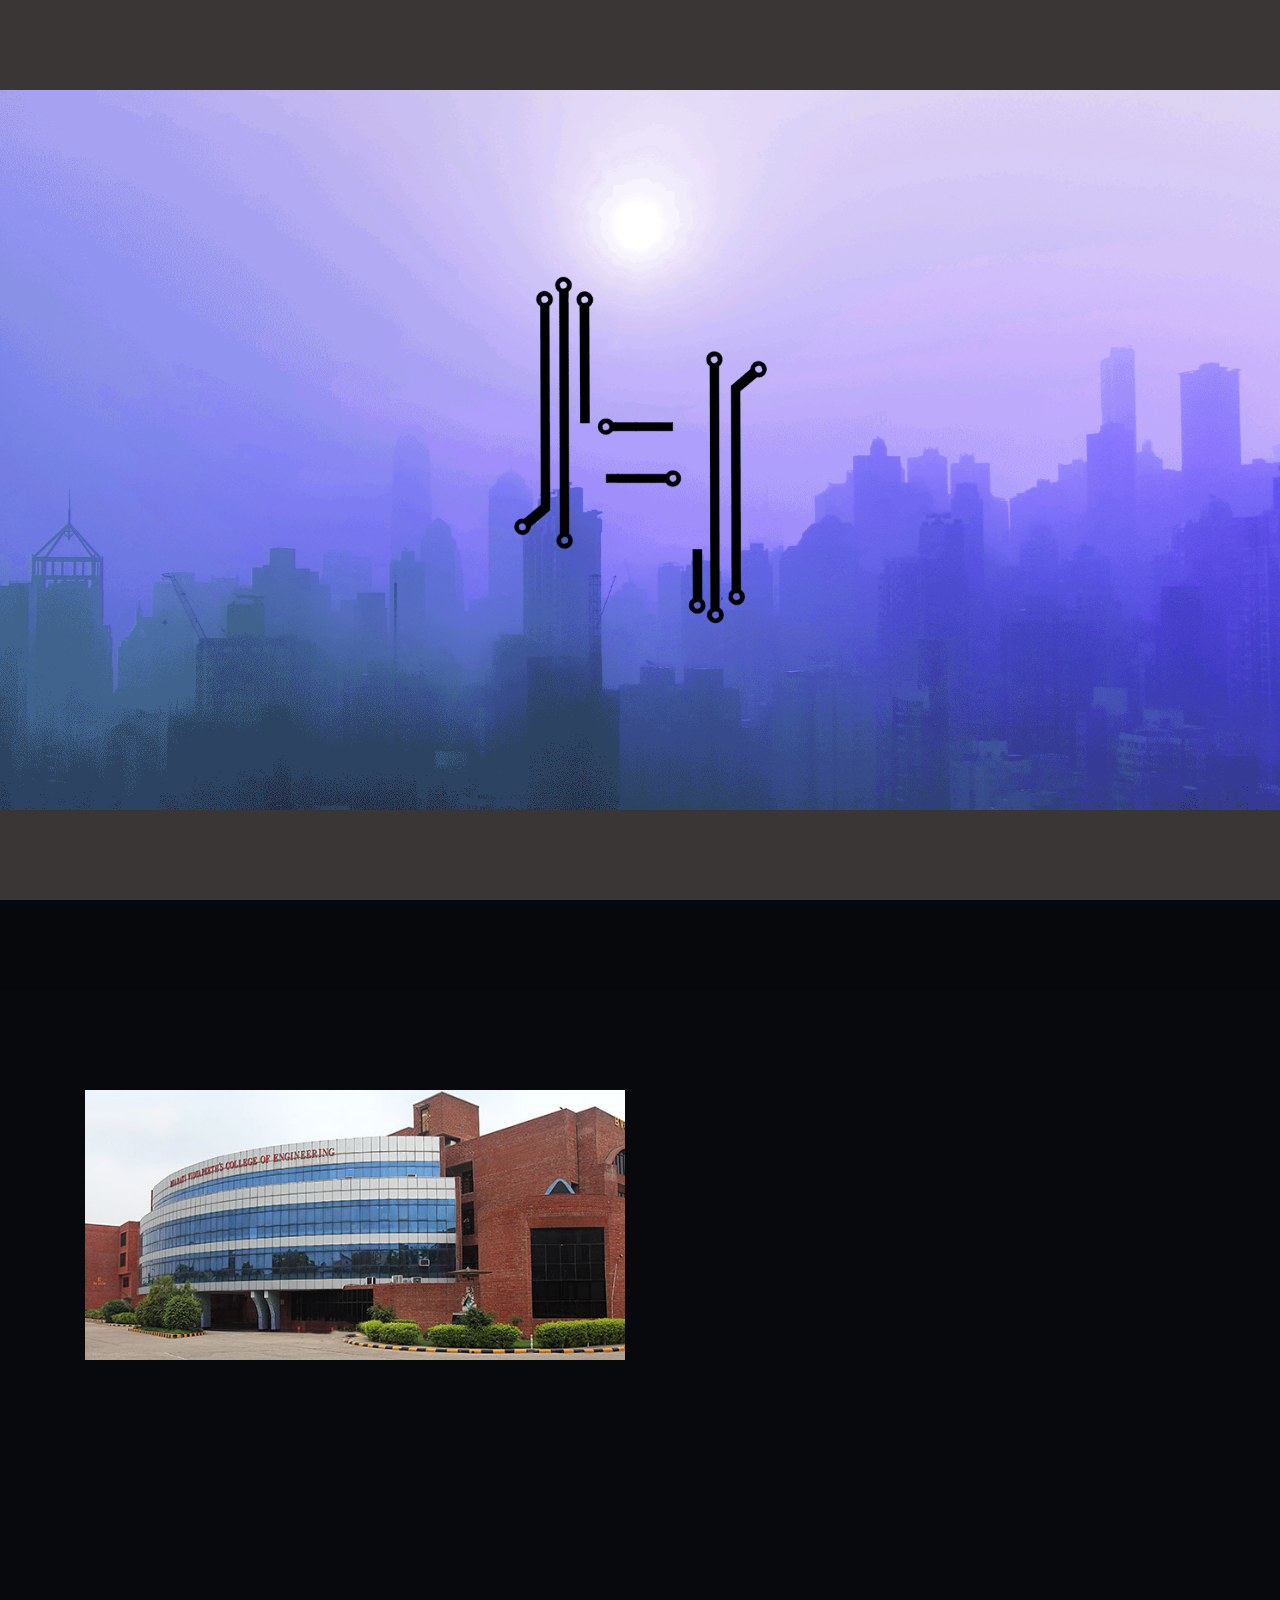
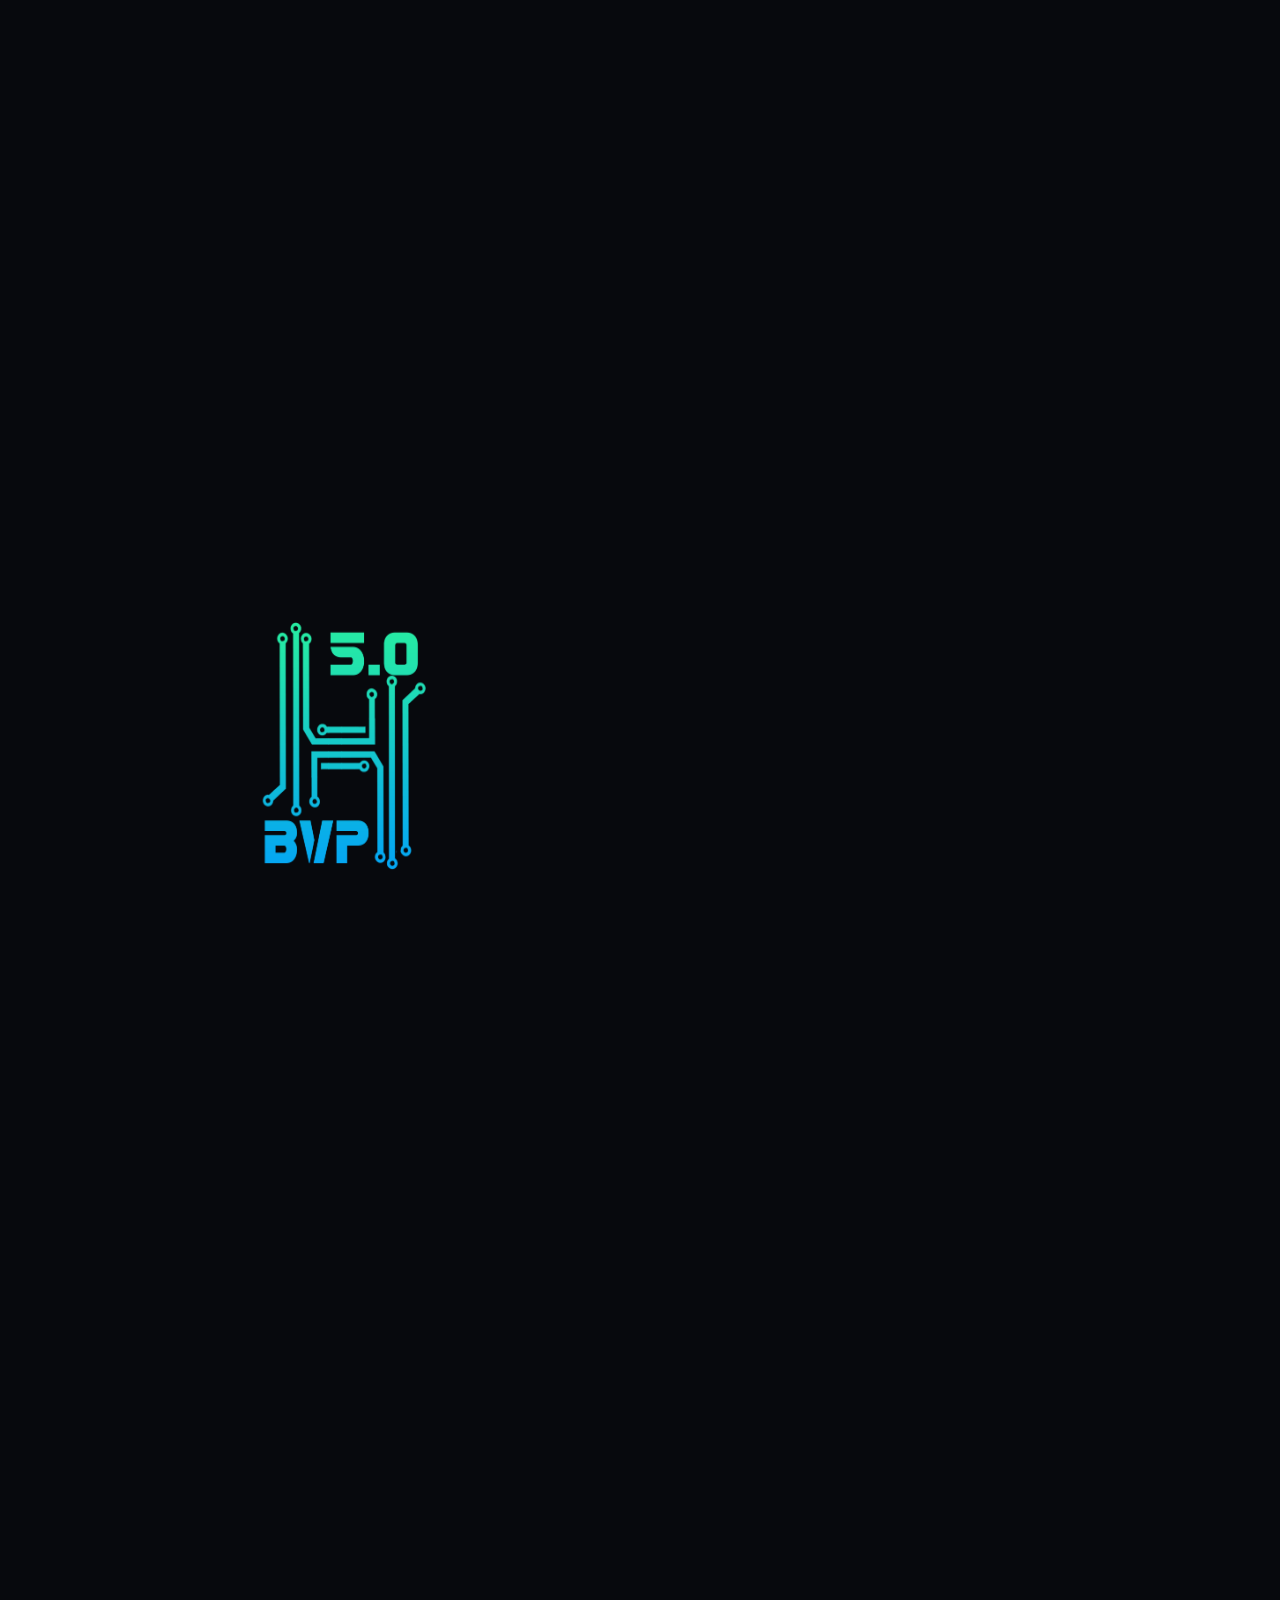
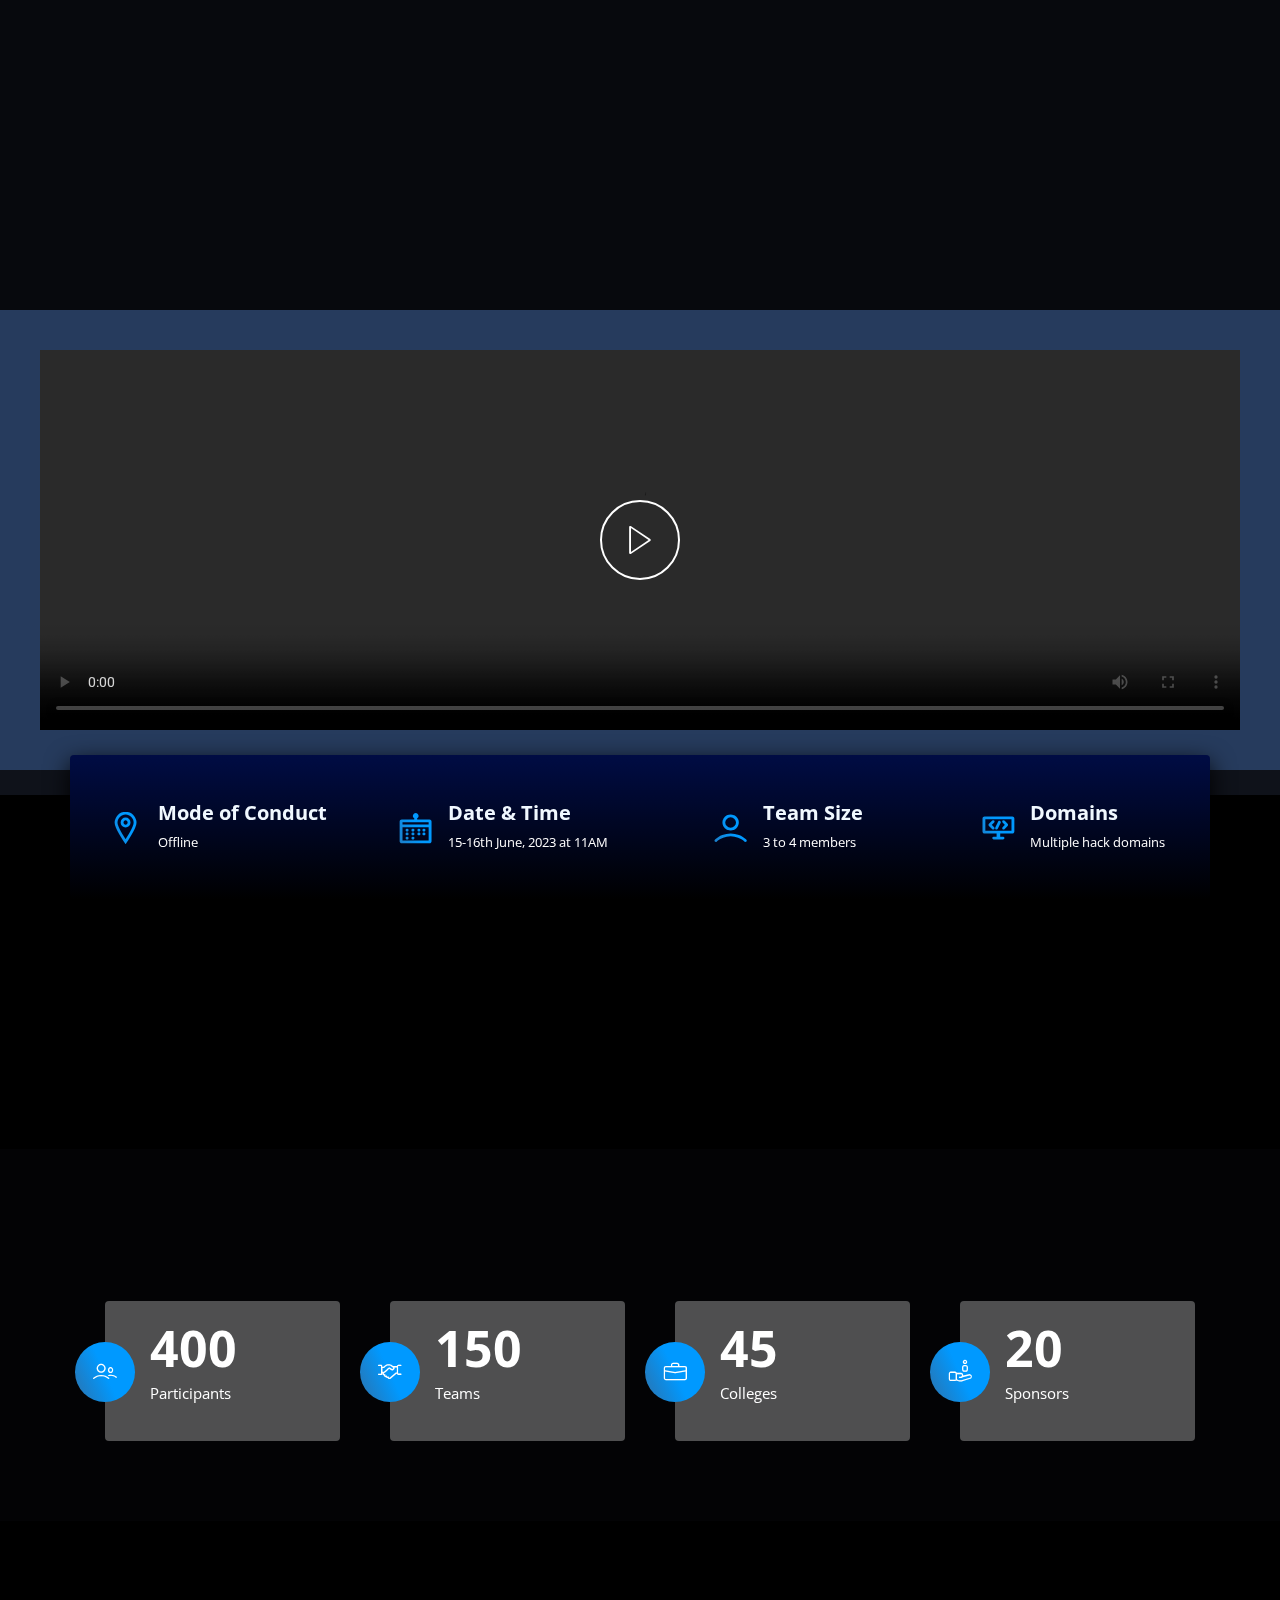
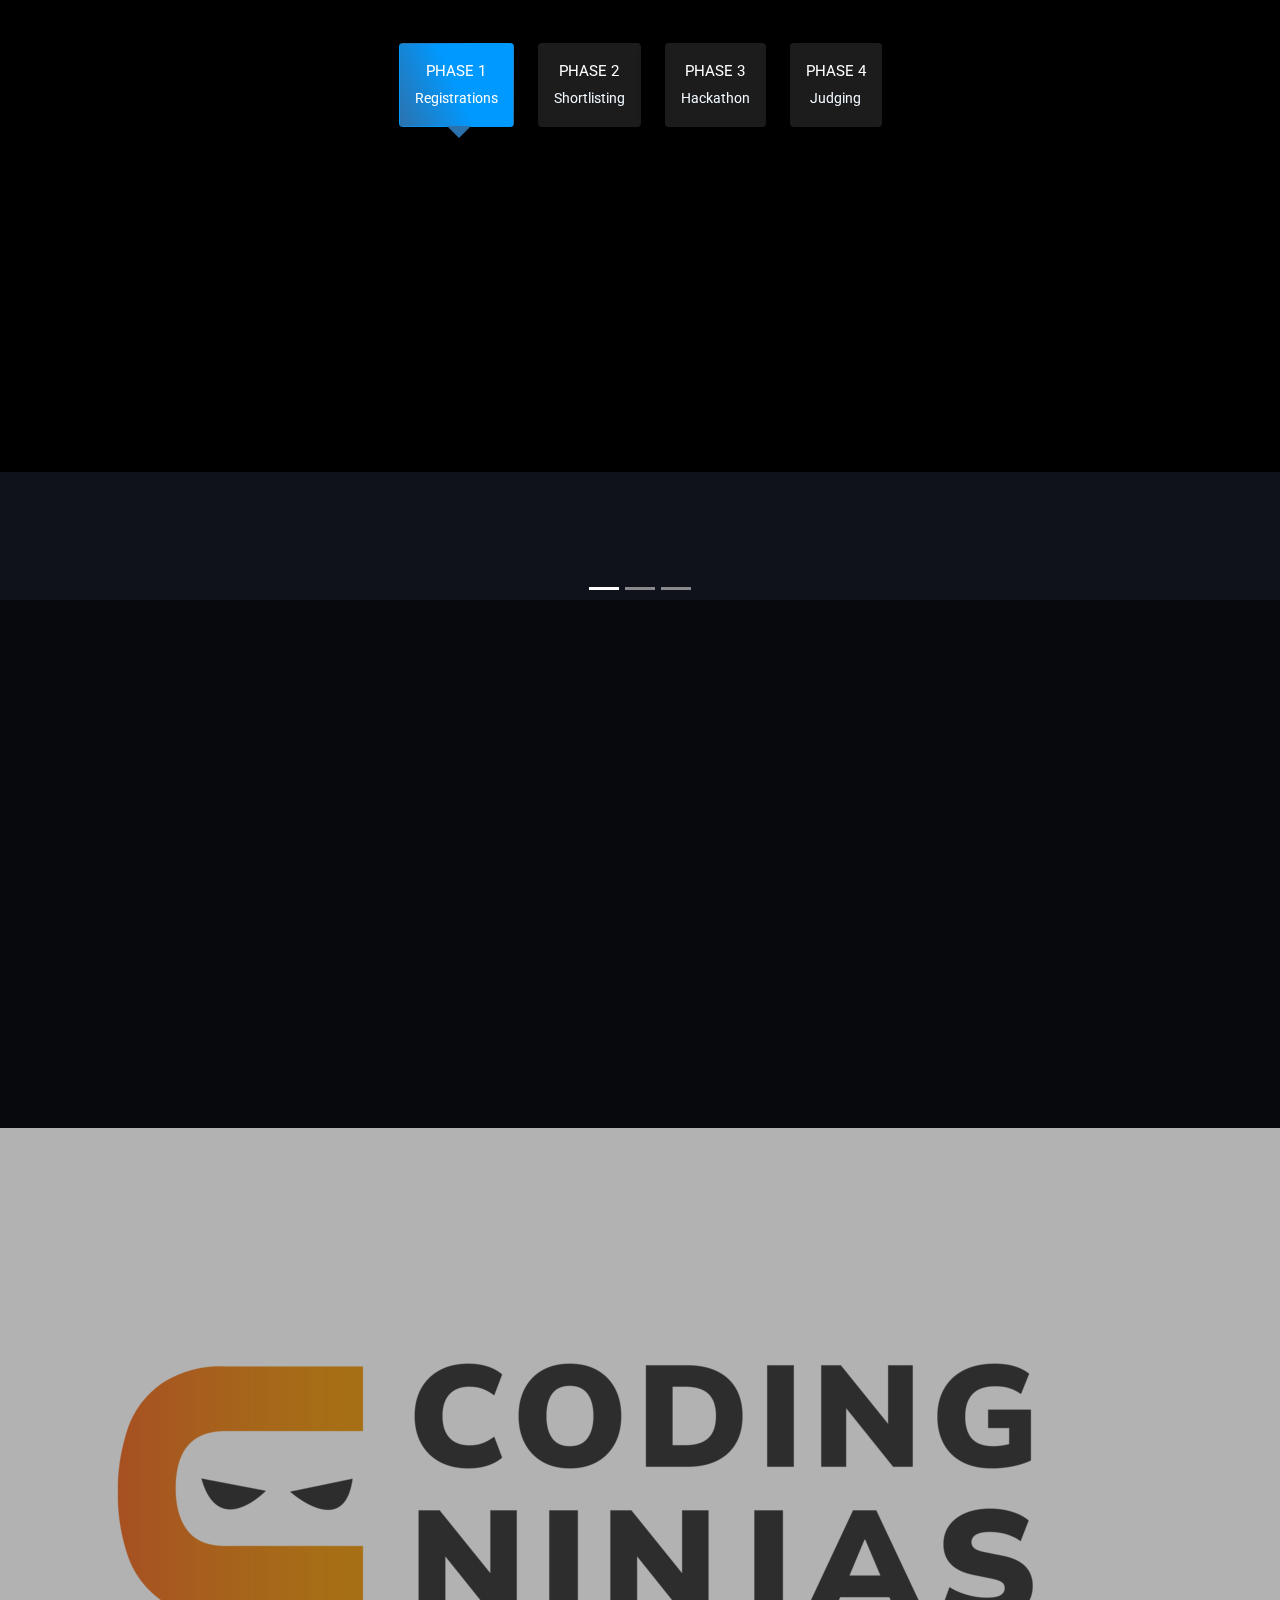
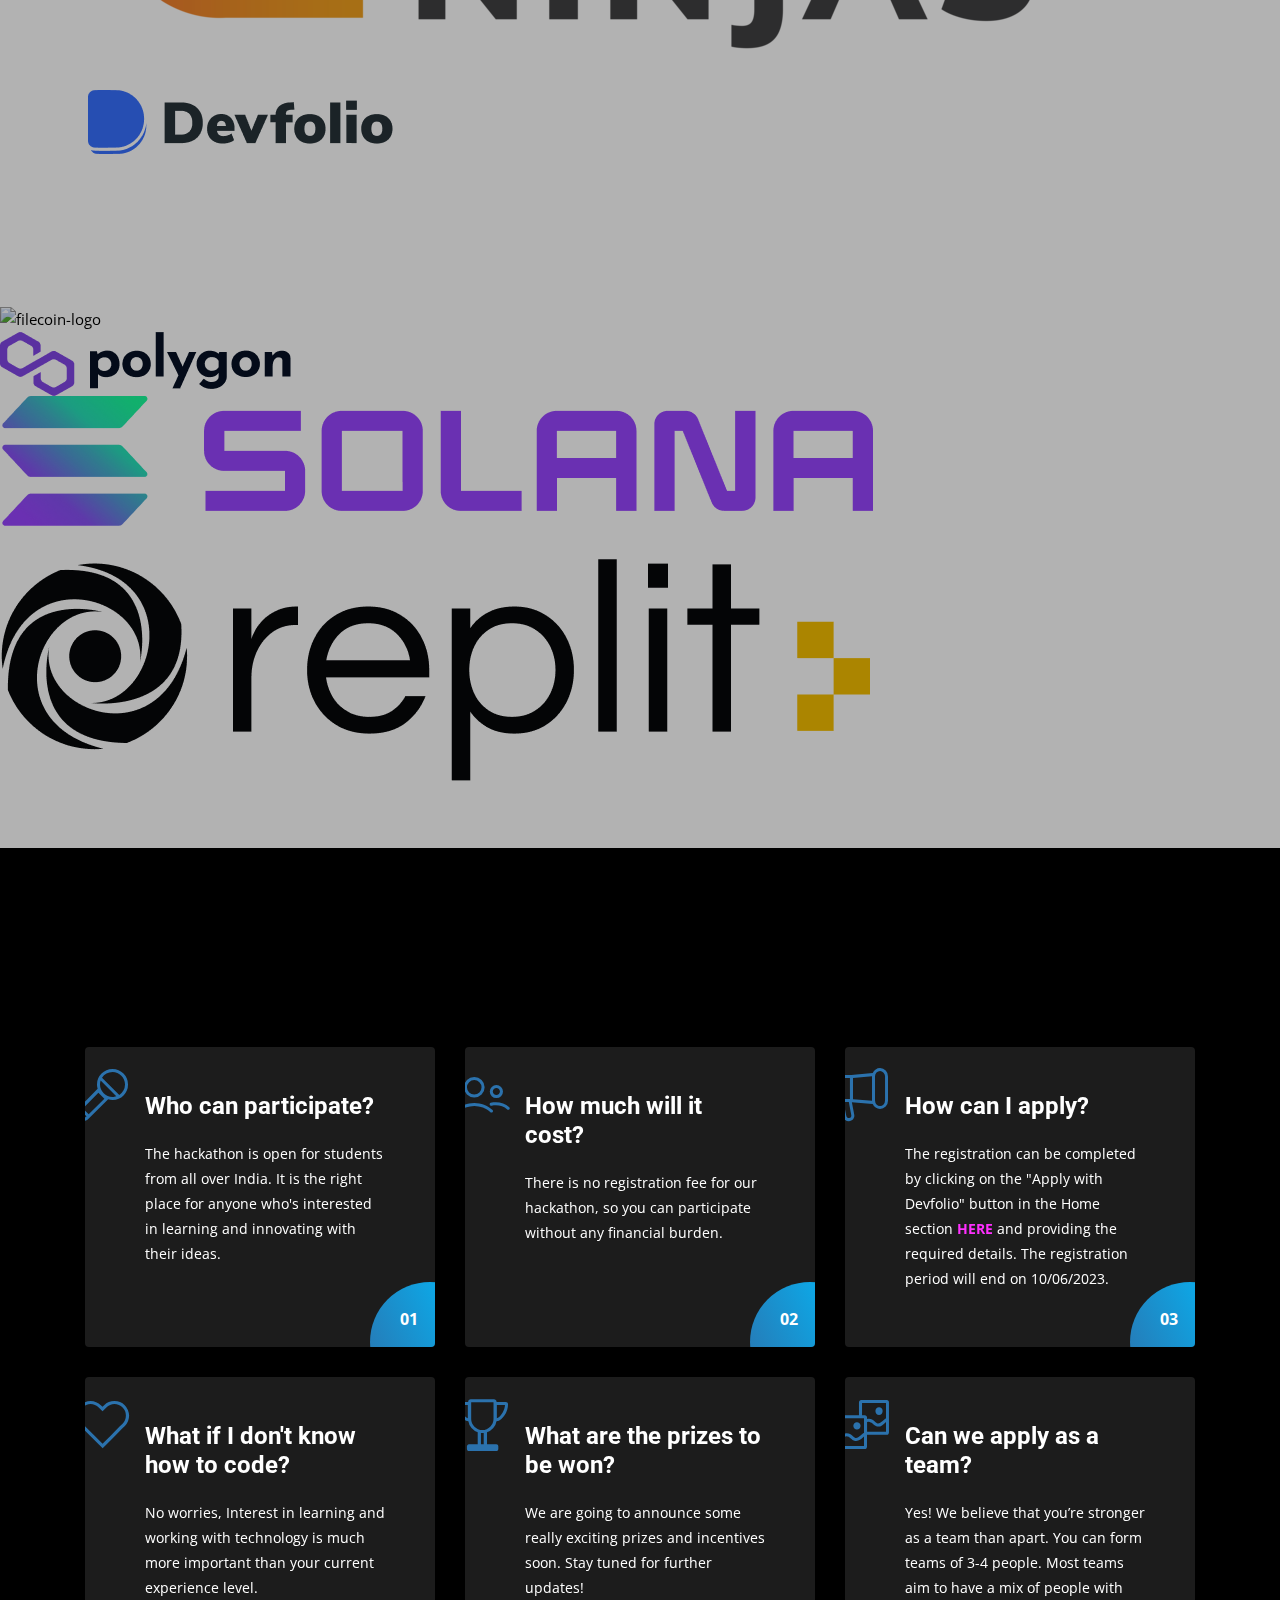
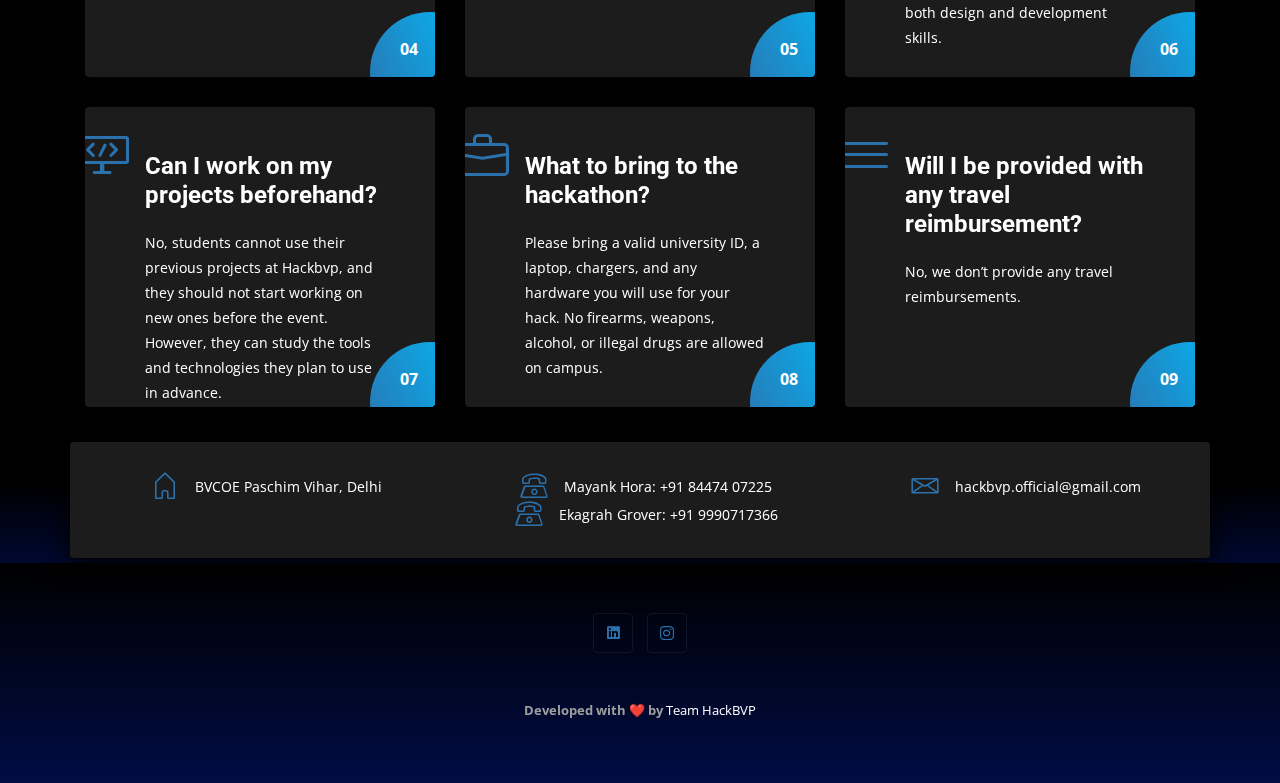
==== commit f0432a20: "." ====
--- a/index.html
+++ b/index.html
@@ -124,7 +124,8 @@
                 data-button-theme="light"
                 style="height: 44px; width: 312px"
                 ></div>
-                <a href="https://drive.google.com/file/d/1oNR8svedNx_71XYcZYPePlhUJSZcaTtW/view?usp=sharing" id="hero-register" class="btn btn-common"></a>
+                <br>
+                <a href="https://drive.google.com/file/d/1oNR8svedNx_71XYcZYPePlhUJSZcaTtW/view?usp=sharing" id="hero-register" class="btn btn-common"> Rule Book</a>
                 <!-- <div class="loginbox">
                 <div class="buttoonn"><button type="button" id="submit">
                   <span></span>
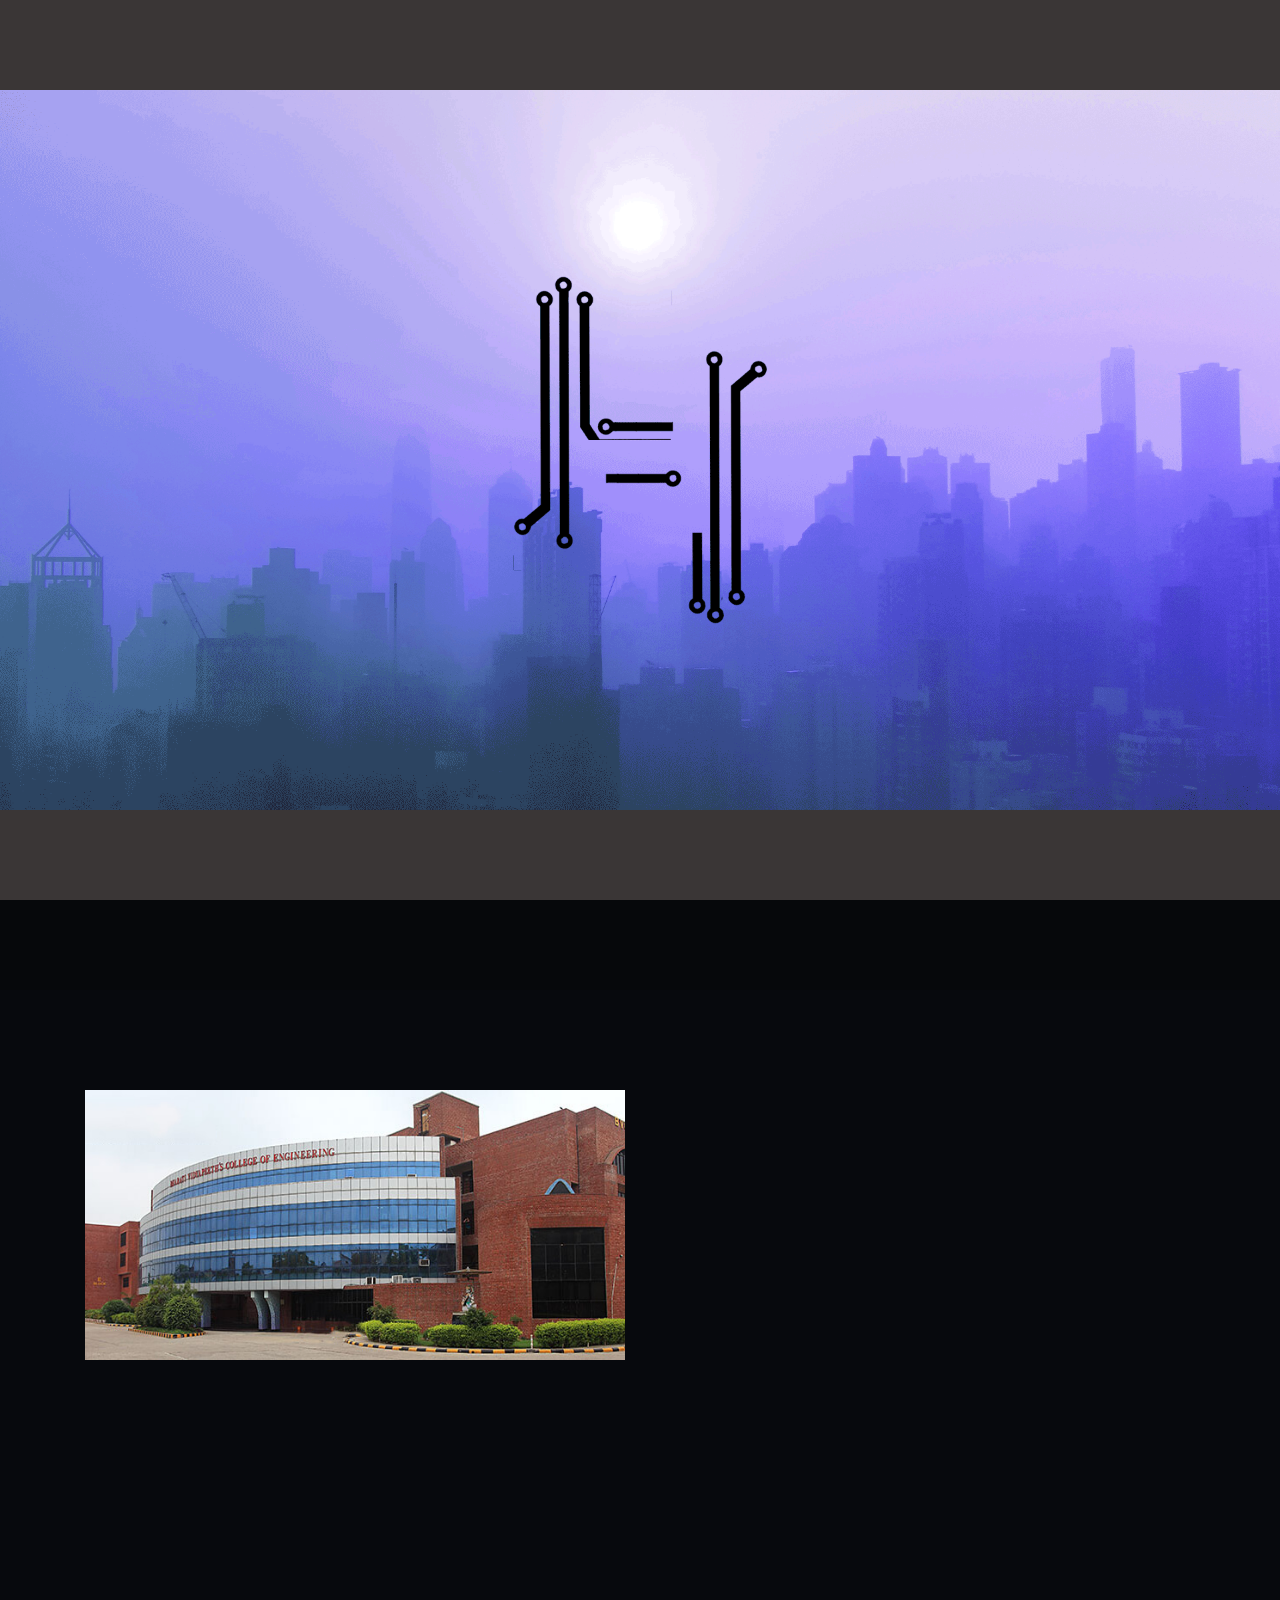
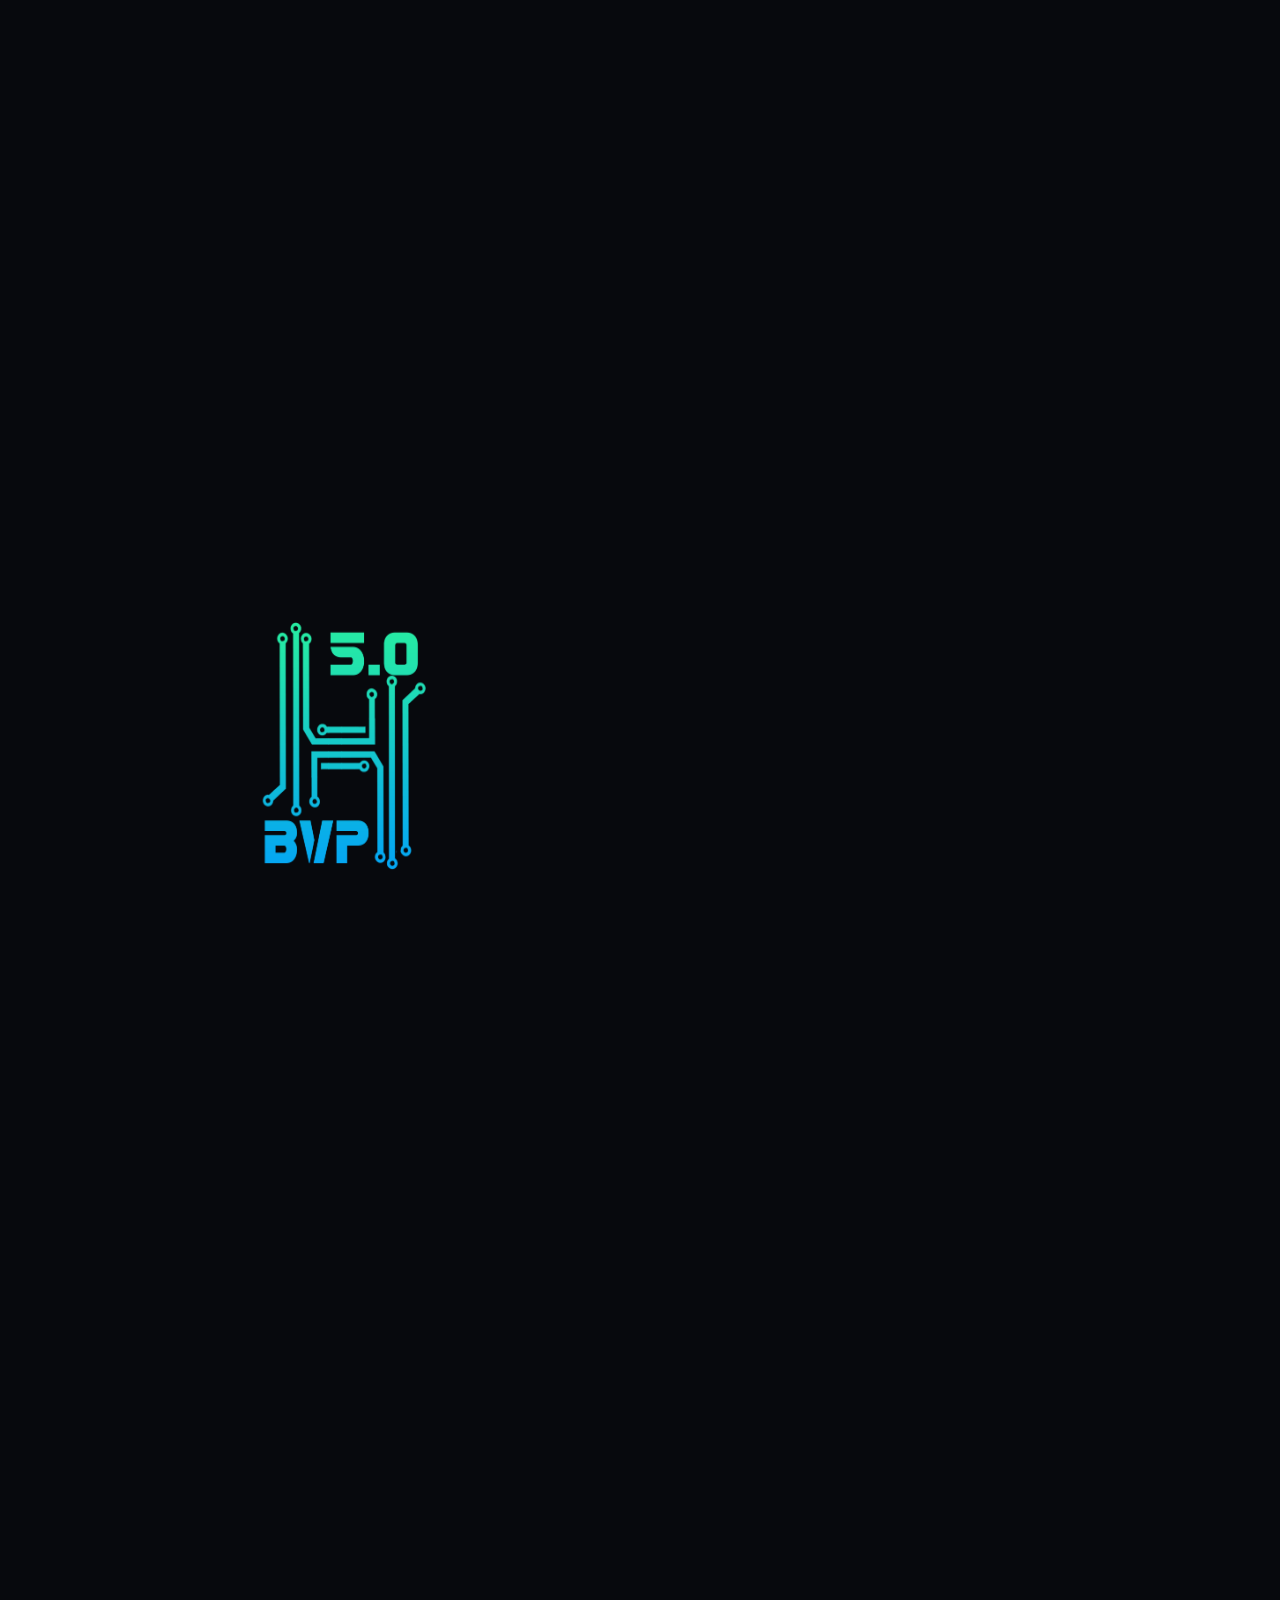
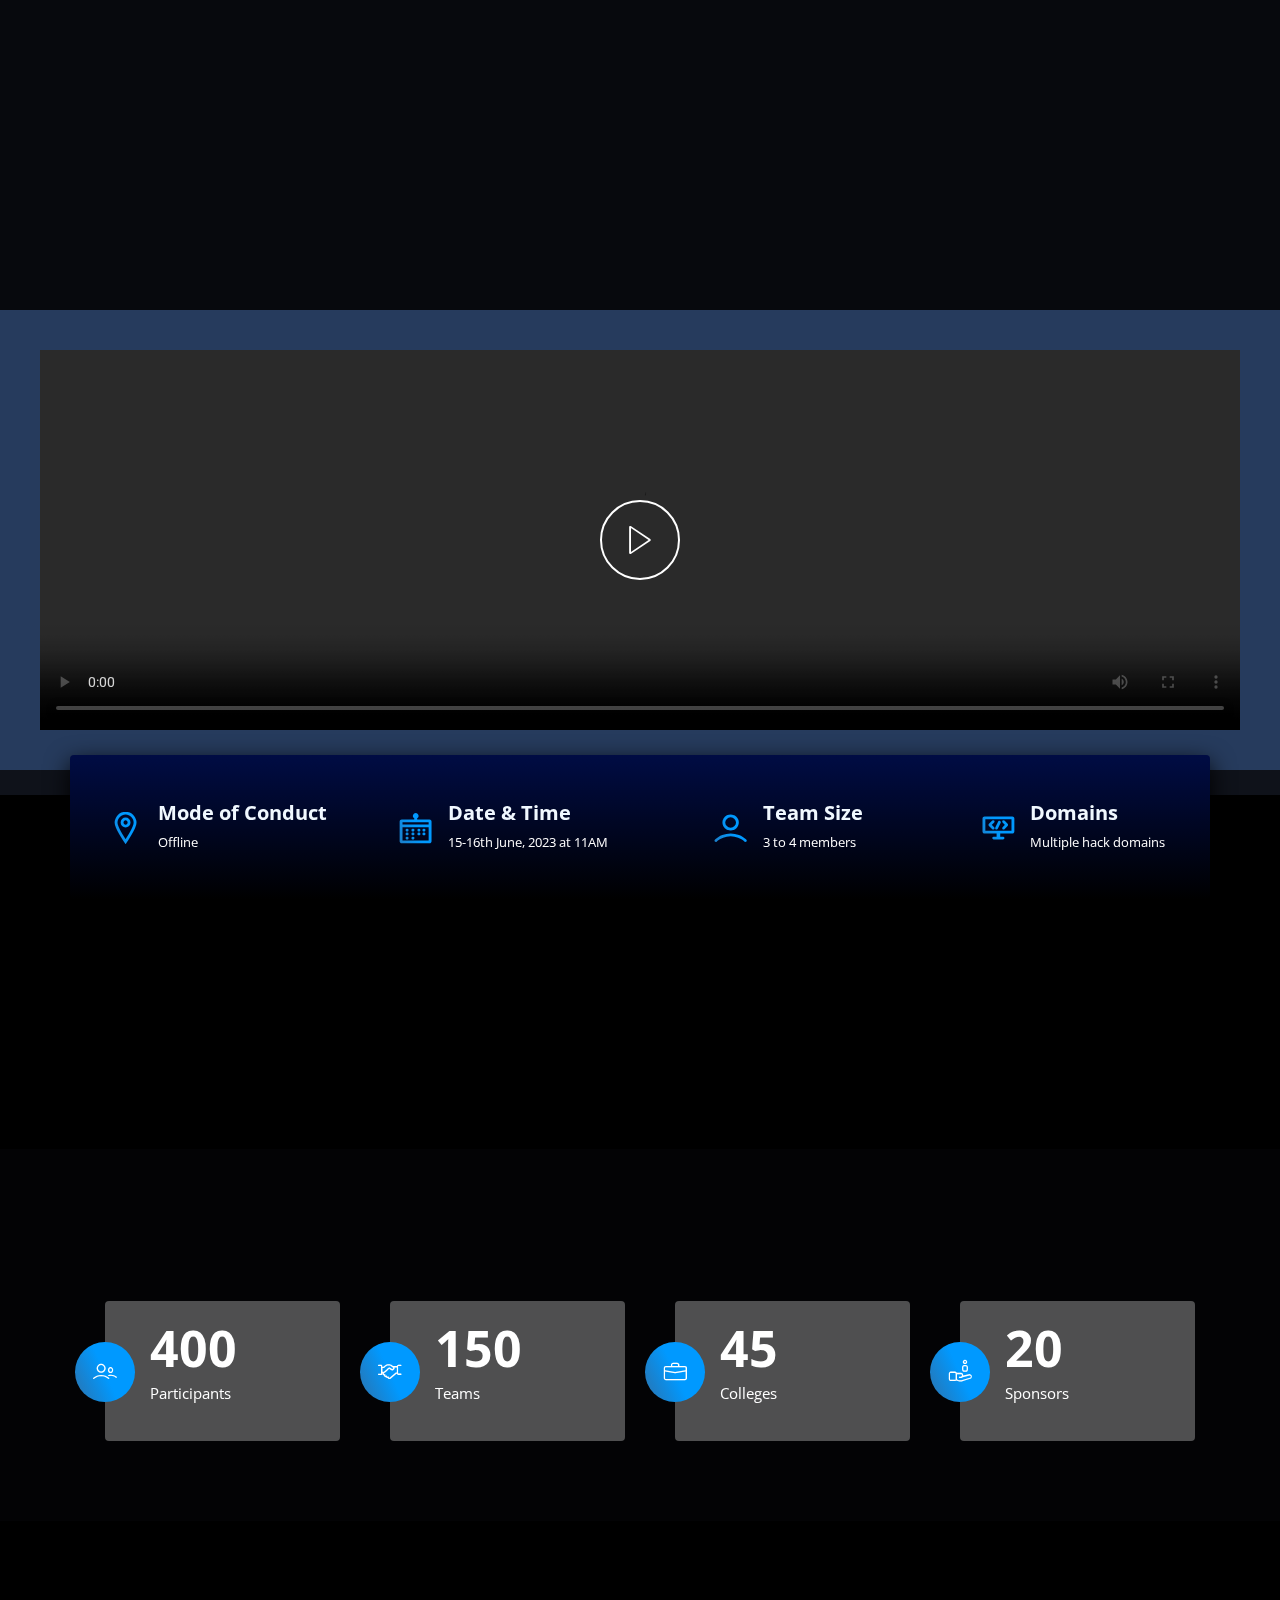
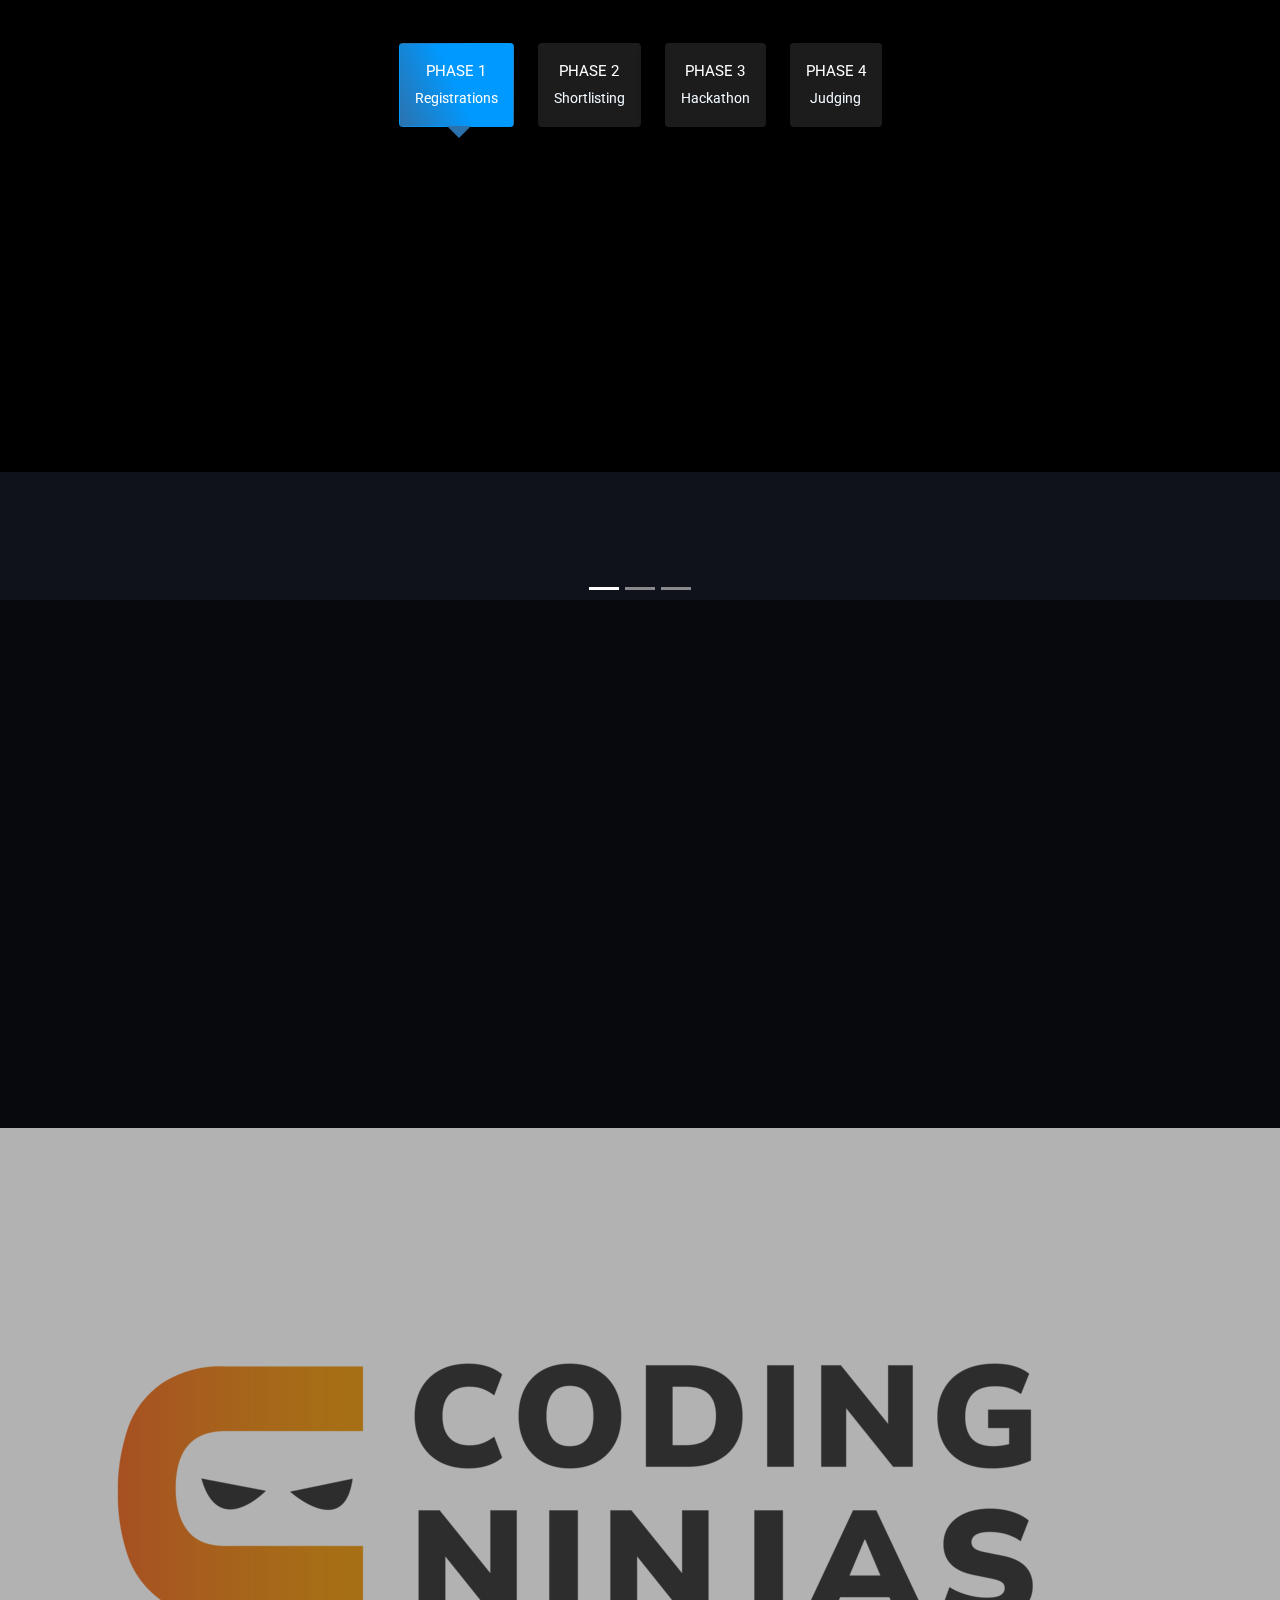
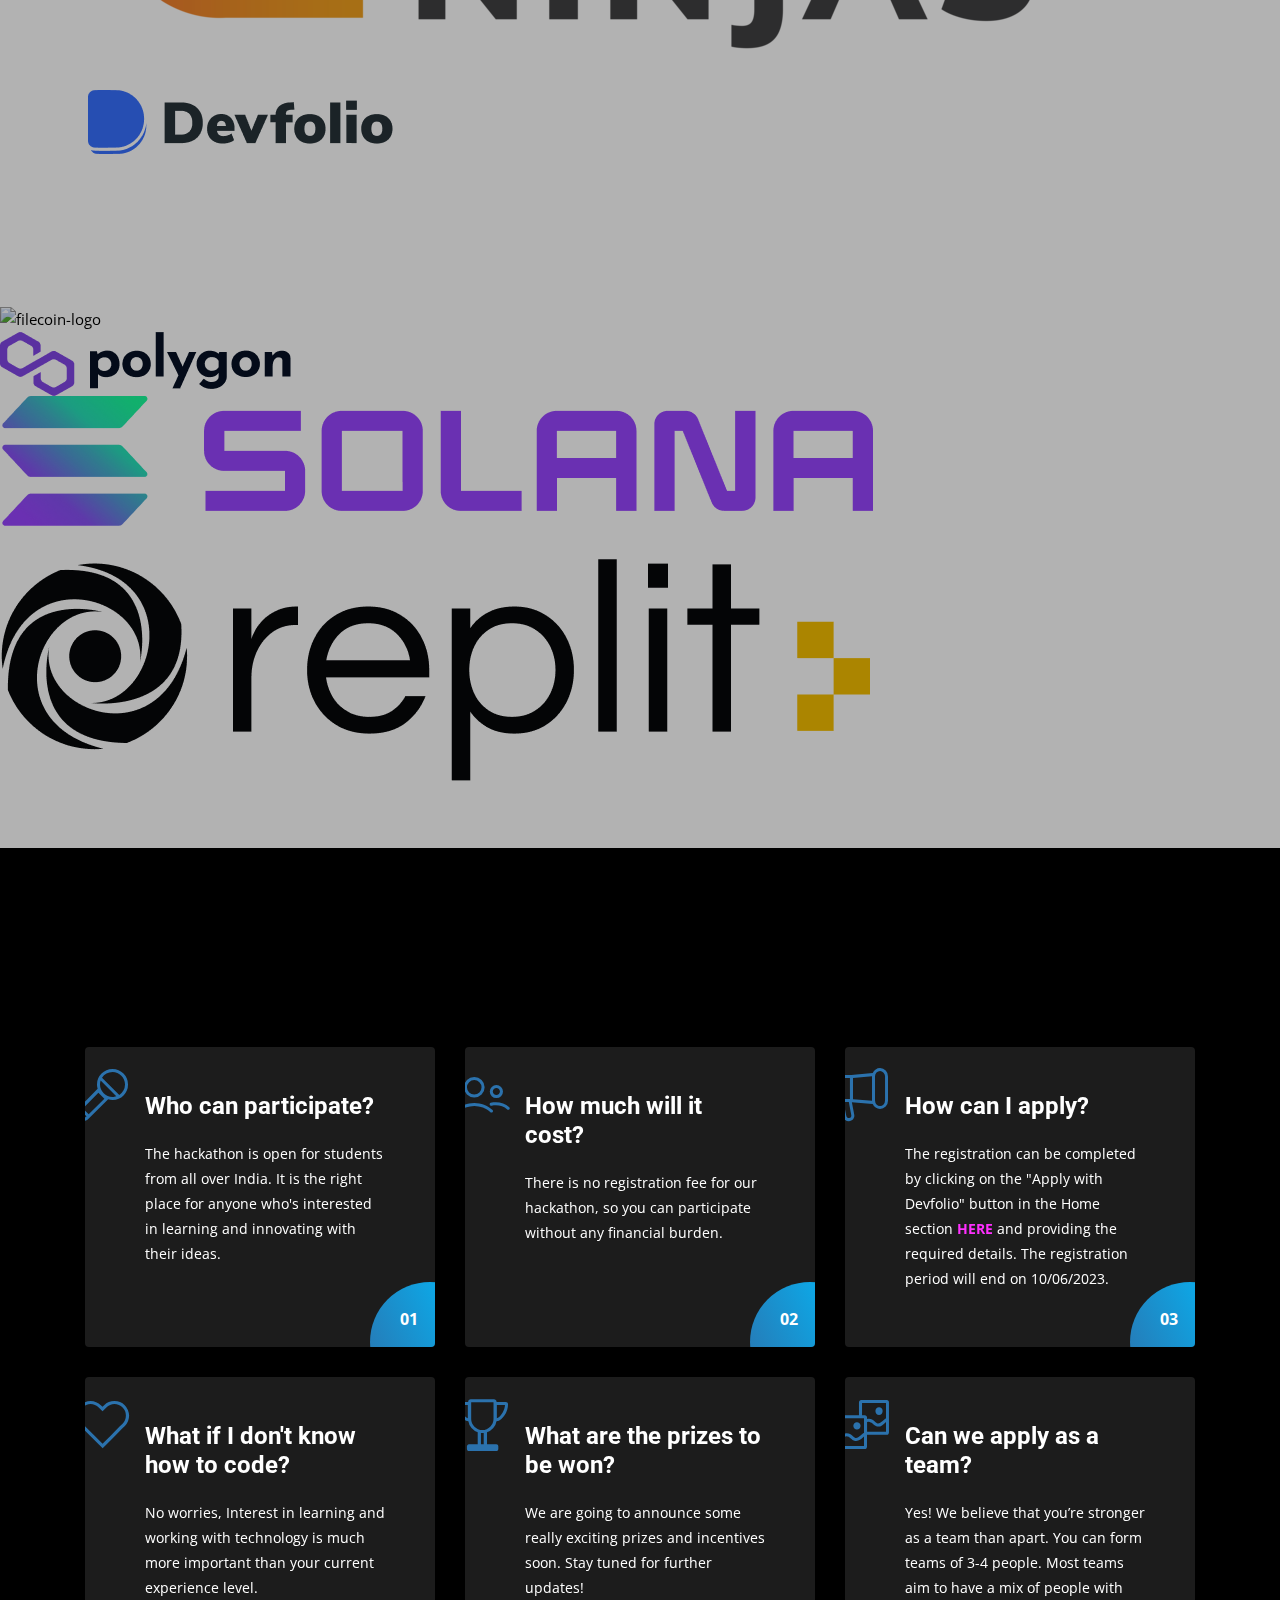
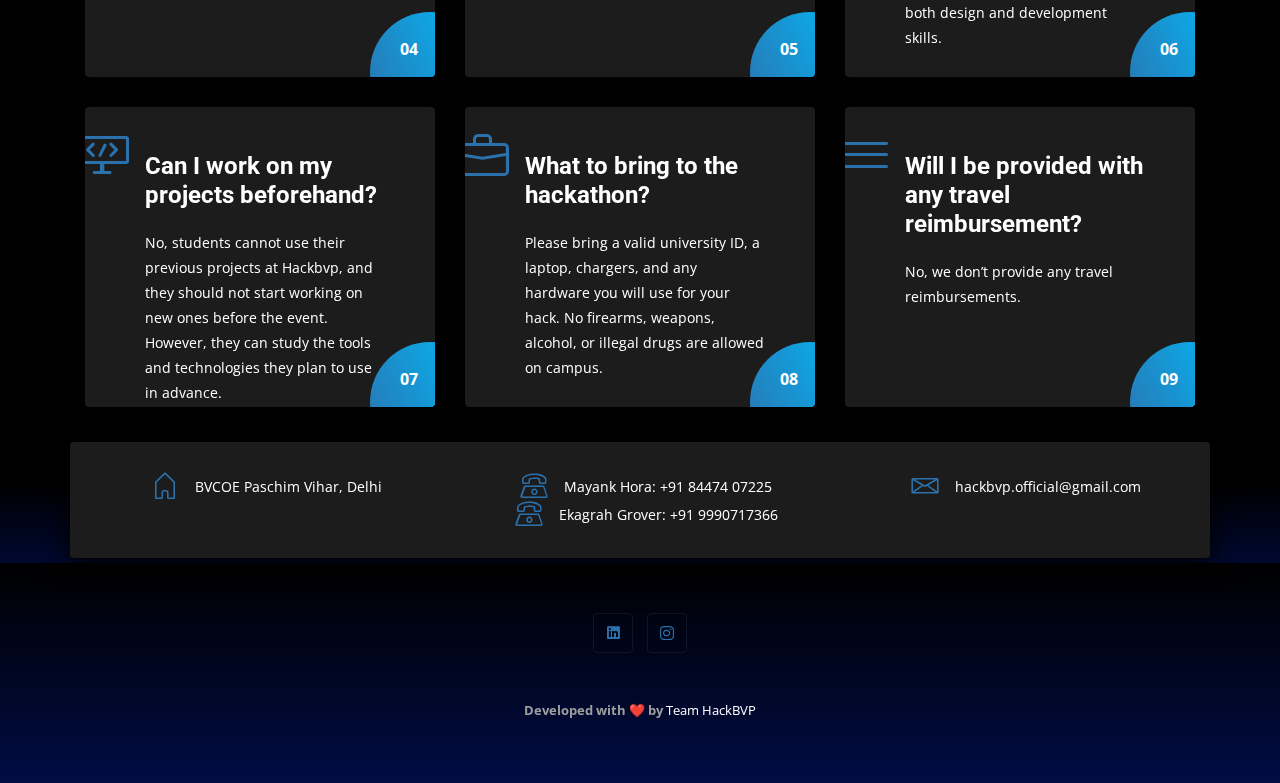
==== commit fa88fc4a: "Rule Book" ====
--- a/index.html
+++ b/index.html
@@ -125,7 +125,7 @@
                 style="height: 44px; width: 312px"
                 ></div>
                 <br>
-                <a href="https://drive.google.com/file/d/1oNR8svedNx_71XYcZYPePlhUJSZcaTtW/view?usp=sharing" id="hero-register" class="btn btn-common"> Rule Book</a>
+                <a href="https://drive.google.com/file/d/1oNR8svedNx_71XYcZYPePlhUJSZcaTtW/view?usp=sharing" target="_blank" id="hero-register" class="btn btn-common"> Rule Book</a>
                 <!-- <div class="loginbox">
                 <div class="buttoonn"><button type="button" id="submit">
                   <span></span>
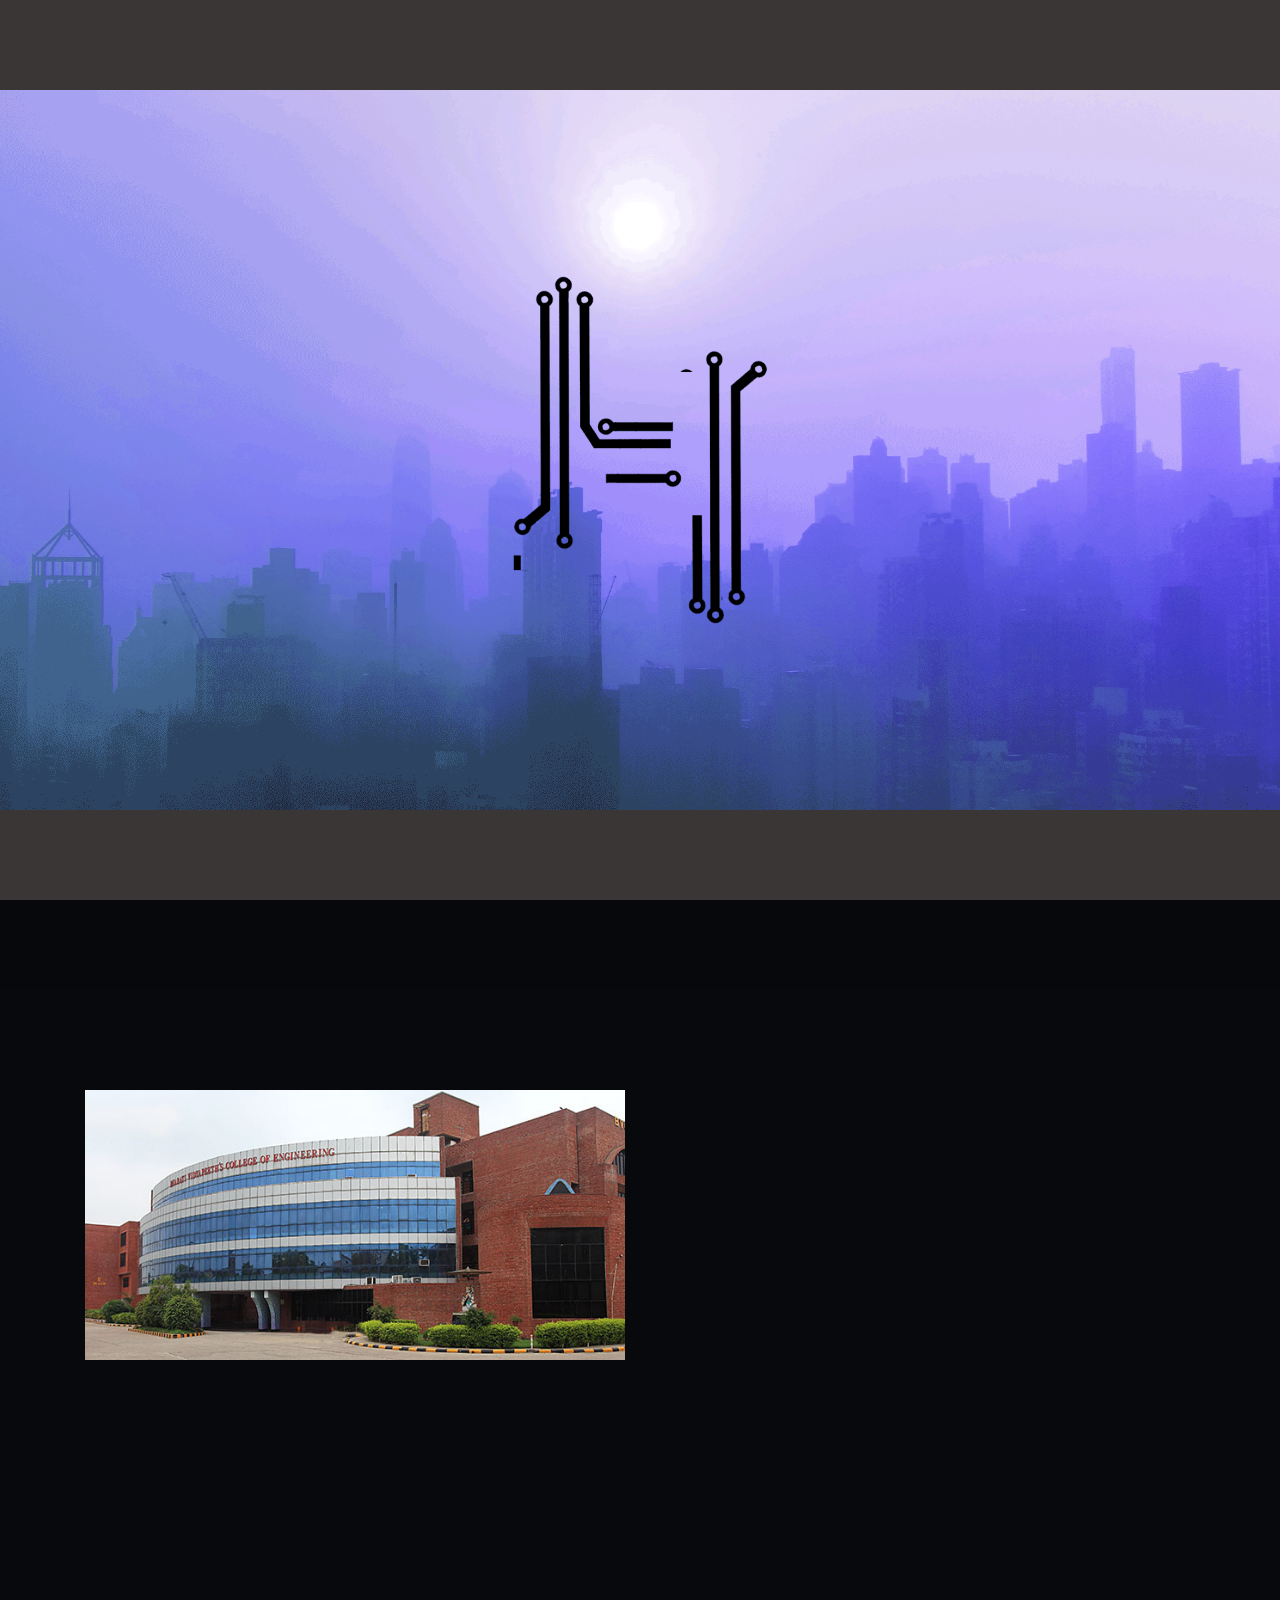
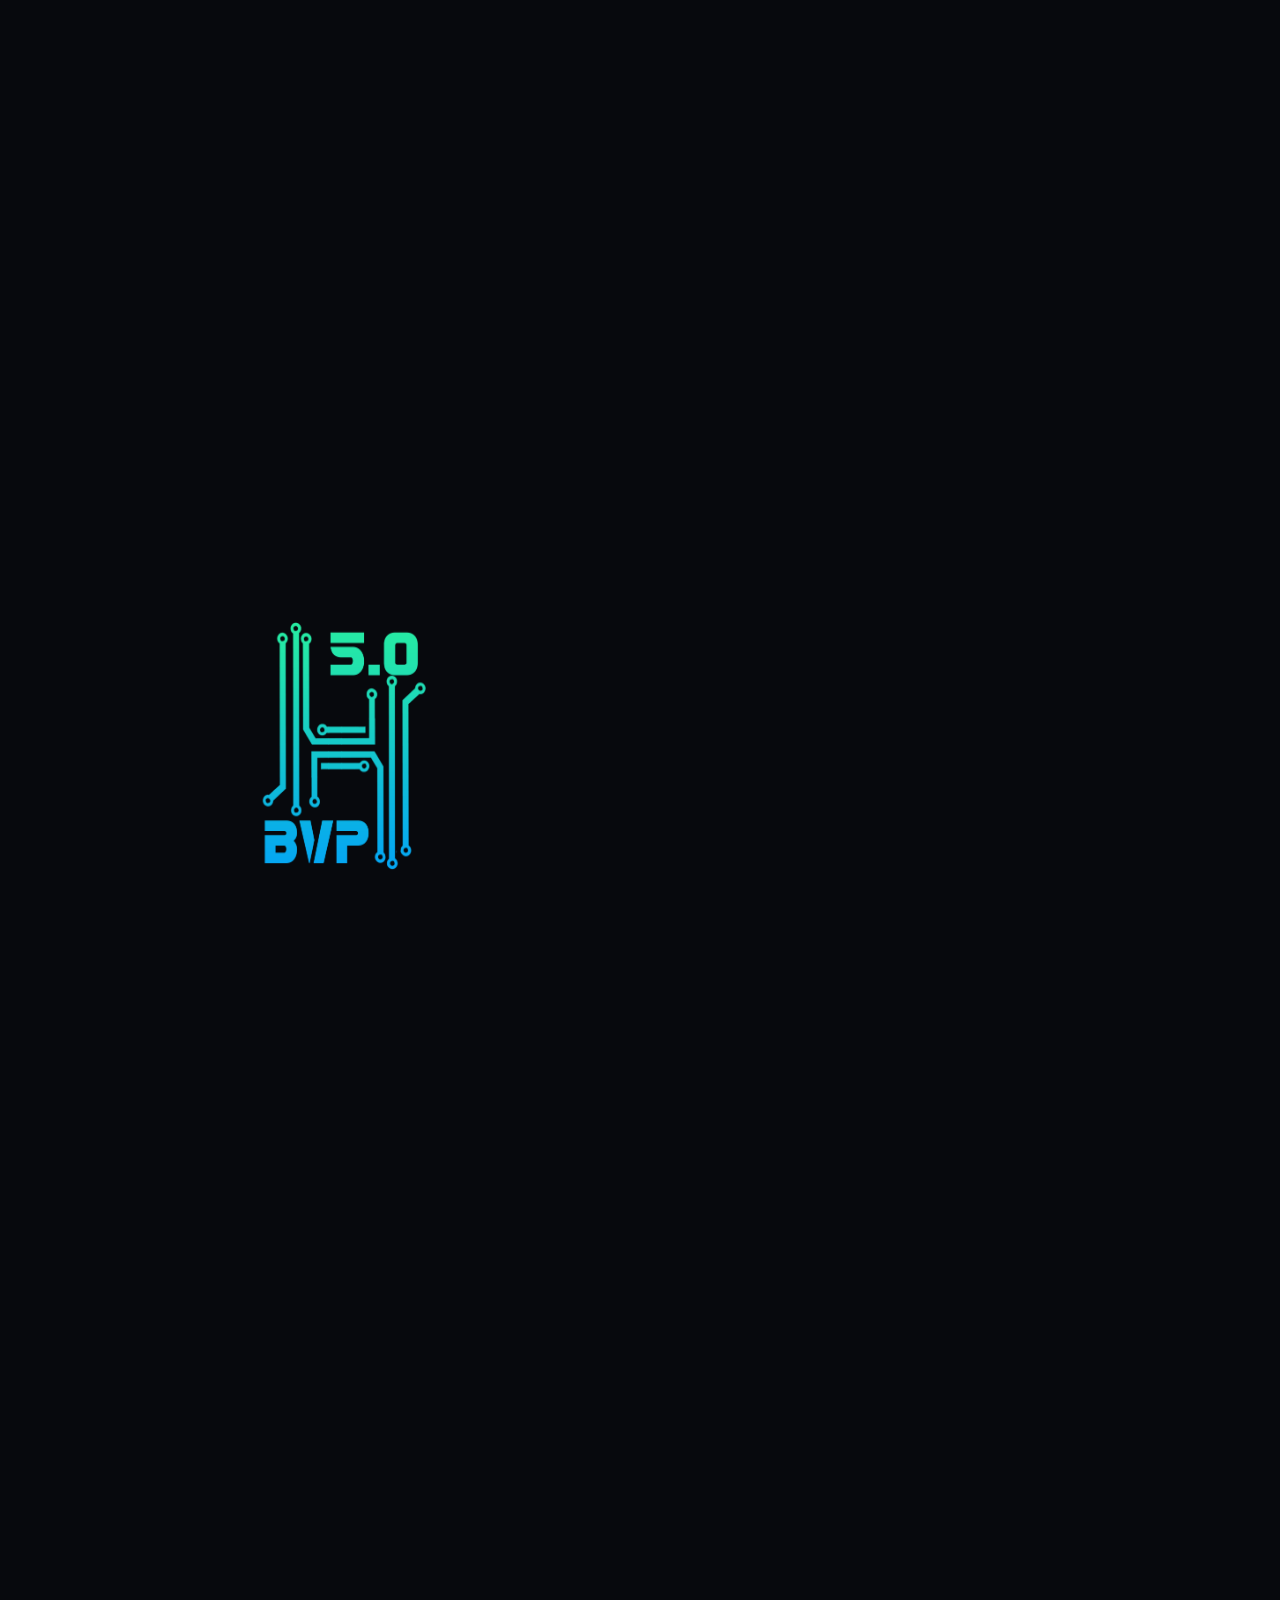
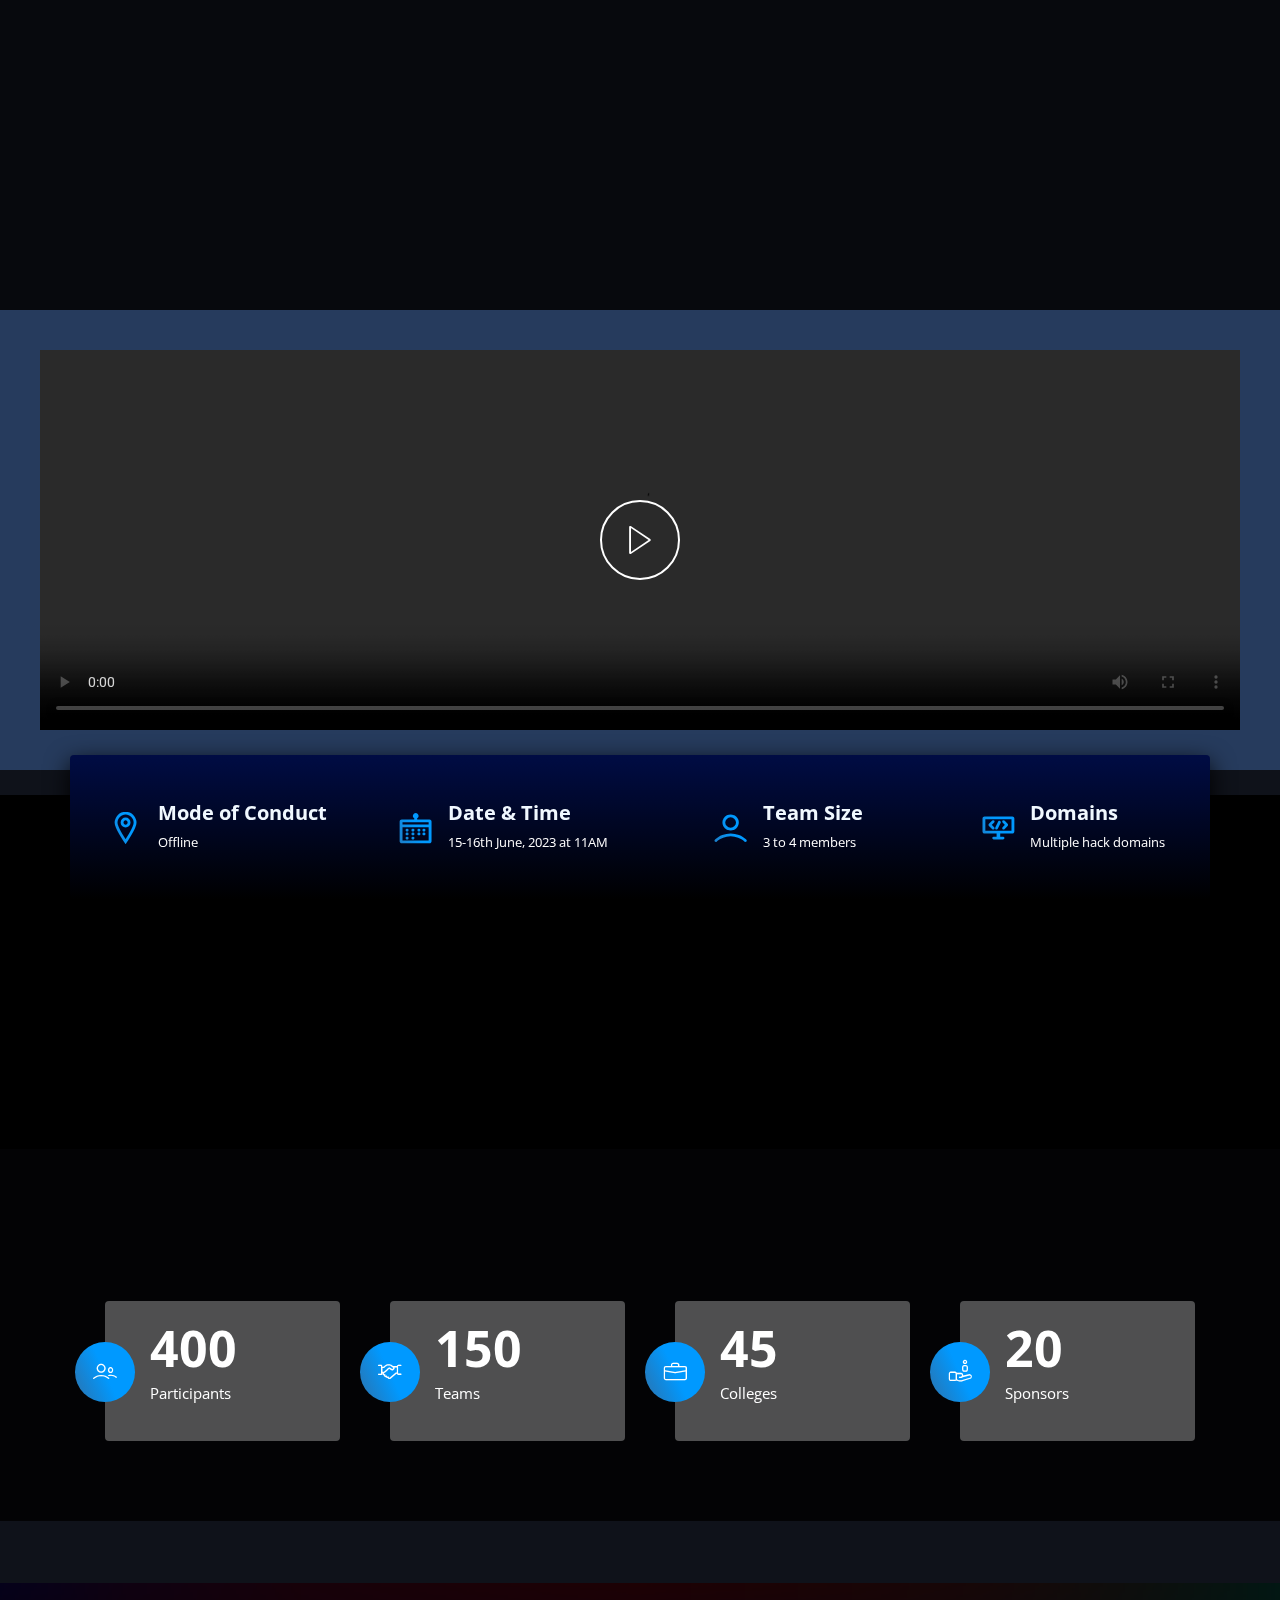
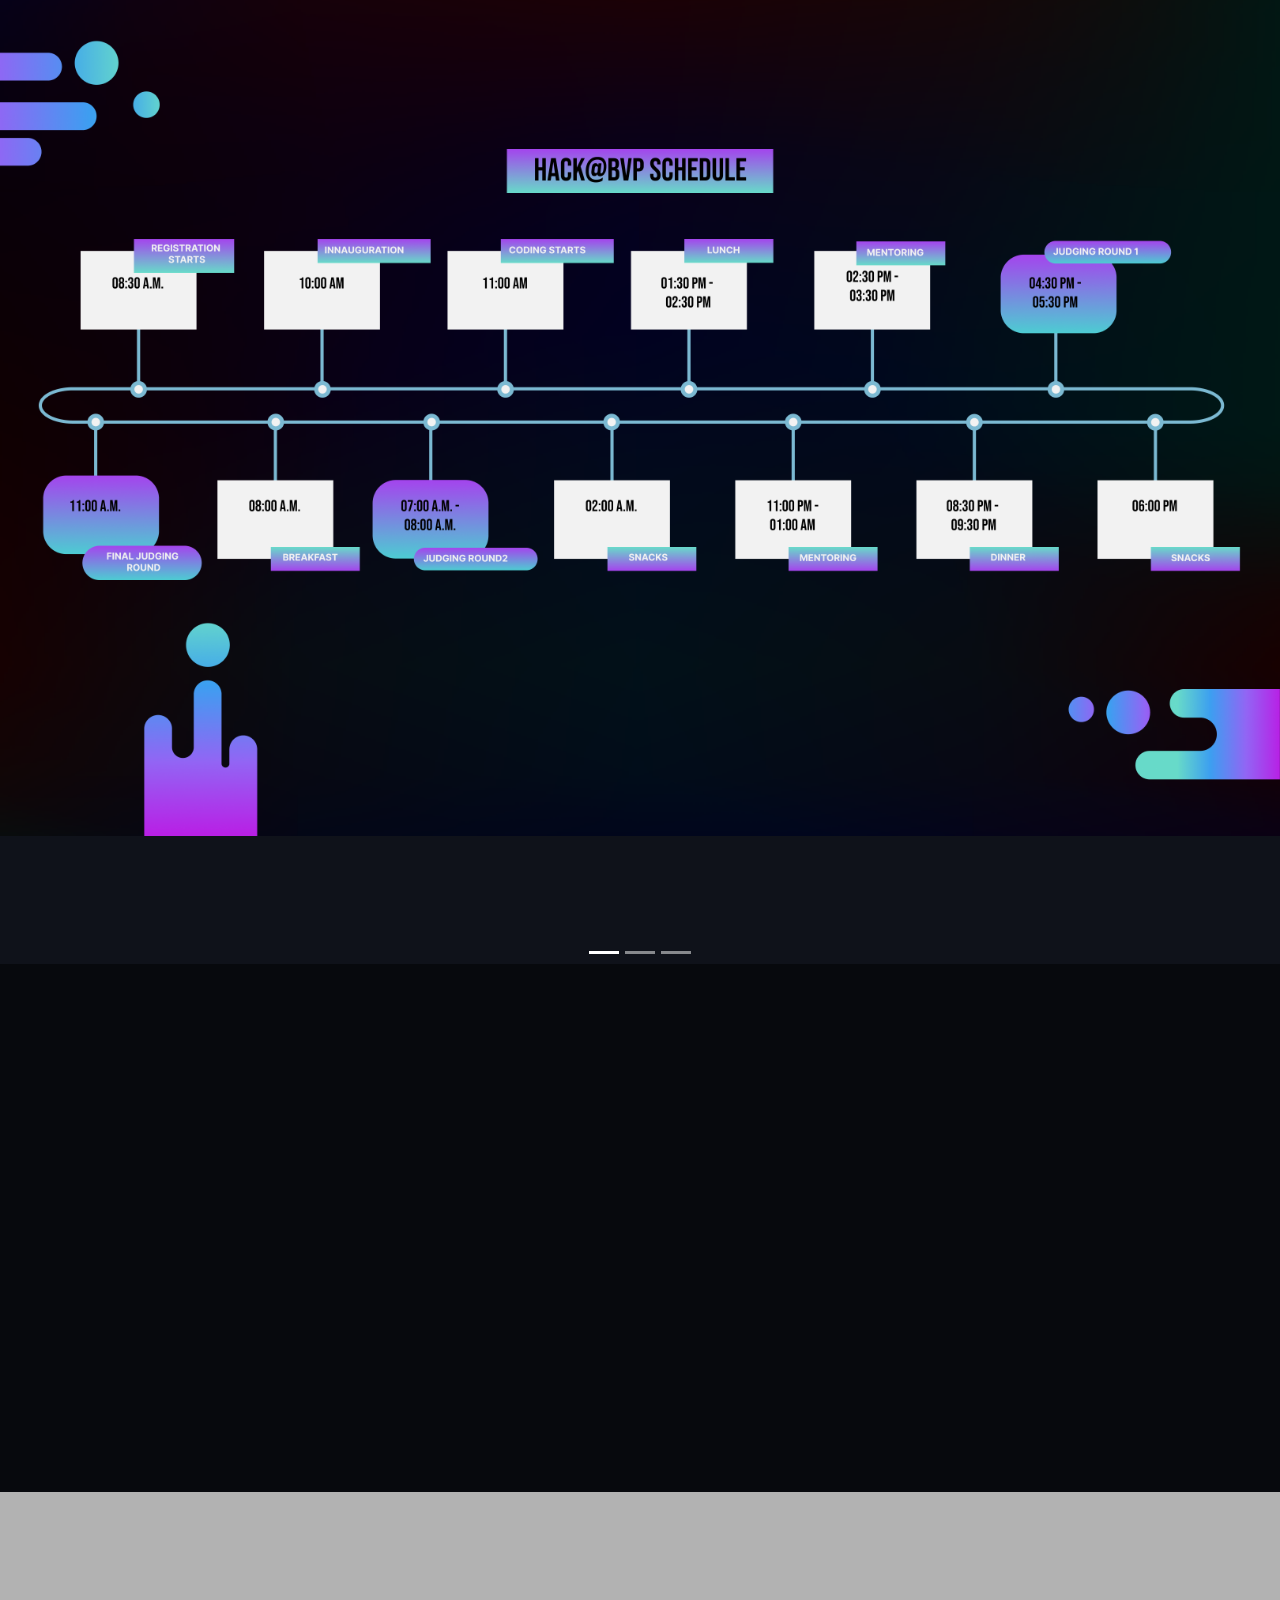
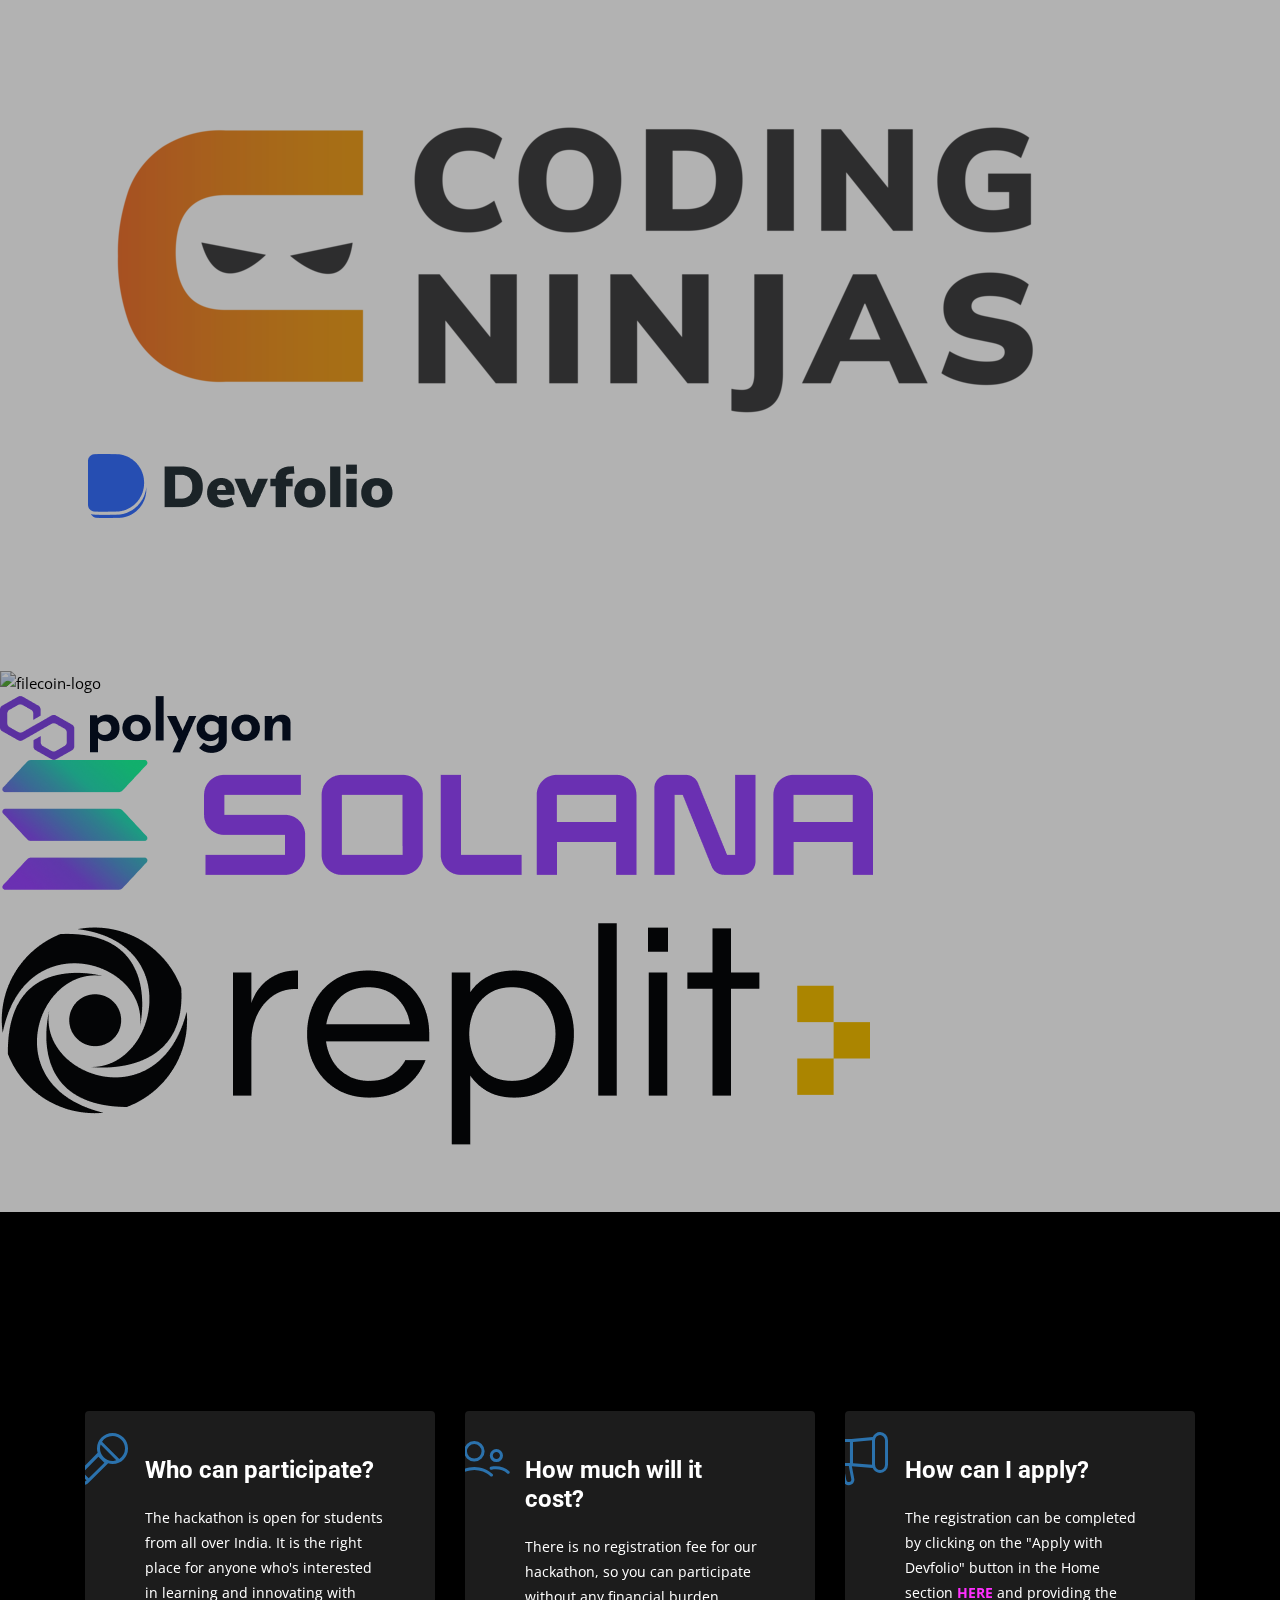
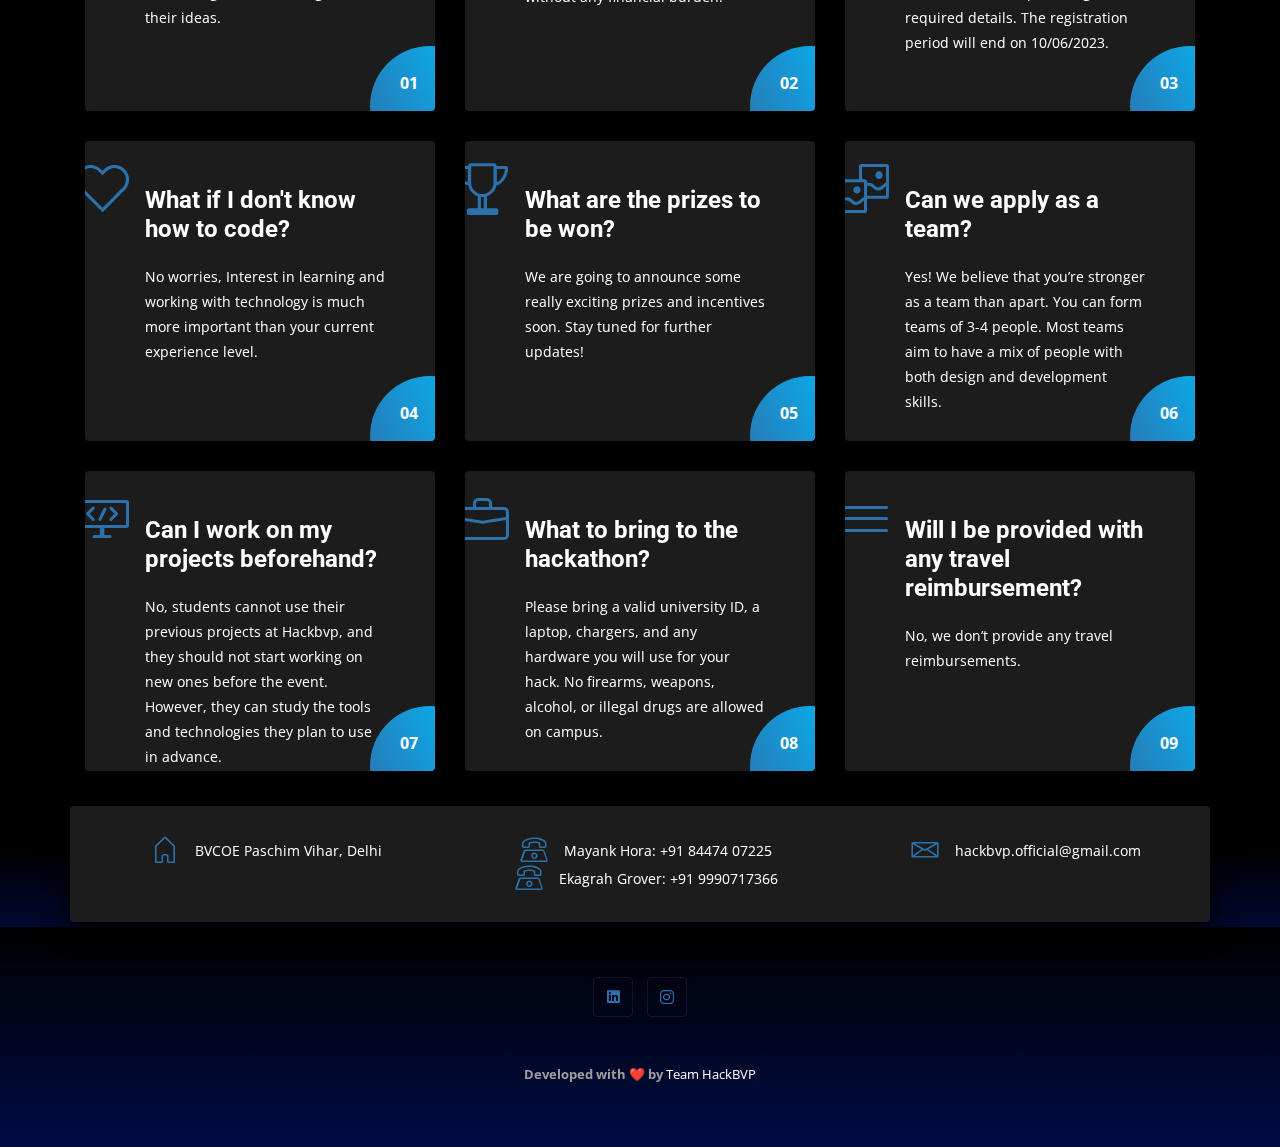
==== commit 5d5865d0: "mobile video and timeline updated" ====
--- a/index.html
+++ b/index.html
@@ -522,7 +522,12 @@
   <!-- Counter Area End-->
 
   <!-- Schedule Section Start -->
-  <section id="schedules" class="schedule section-padding">
+  <div class="section-title-header text-center">
+    <h2 style="margin-bottom: 20px;" class="section-title wow fadeInUp" data-wow-delay="0.2s">Event Timeline
+    </h2>
+    <img src="./assets/img/timeline.png" style="width: 100%;" alt="Timeline">
+  </div>
+  <!-- <section id="schedules" class="schedule section-padding">
     <div class="container">
       <div class="row">
         <div class="col-12">
@@ -692,7 +697,7 @@
         </div>
       </div>
     </div>
-  </section>
+  </section> -->
   <!-- Schedule Section End -->
   <div id="carouselExampleCaptions" class="carousel slide hack-theme-container" data-ride="carousel">
     <ol class="carousel-indicators">
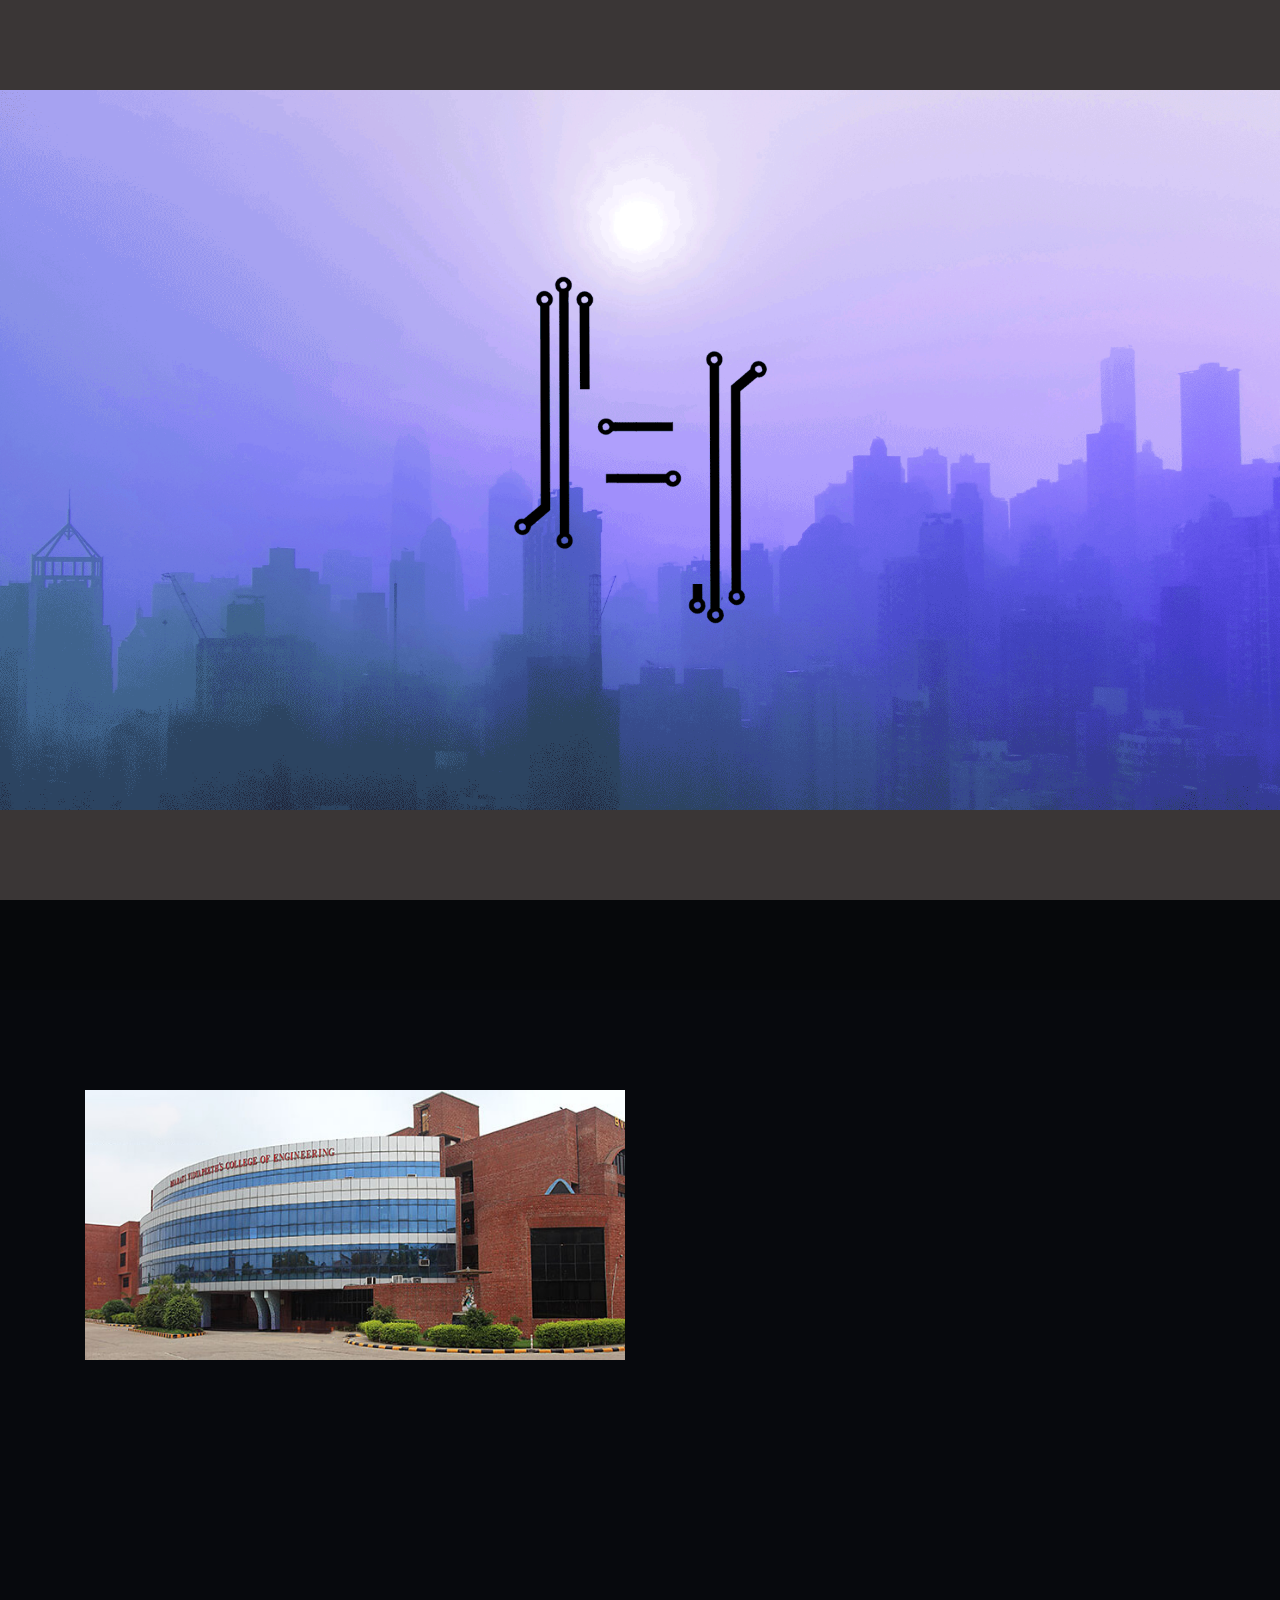
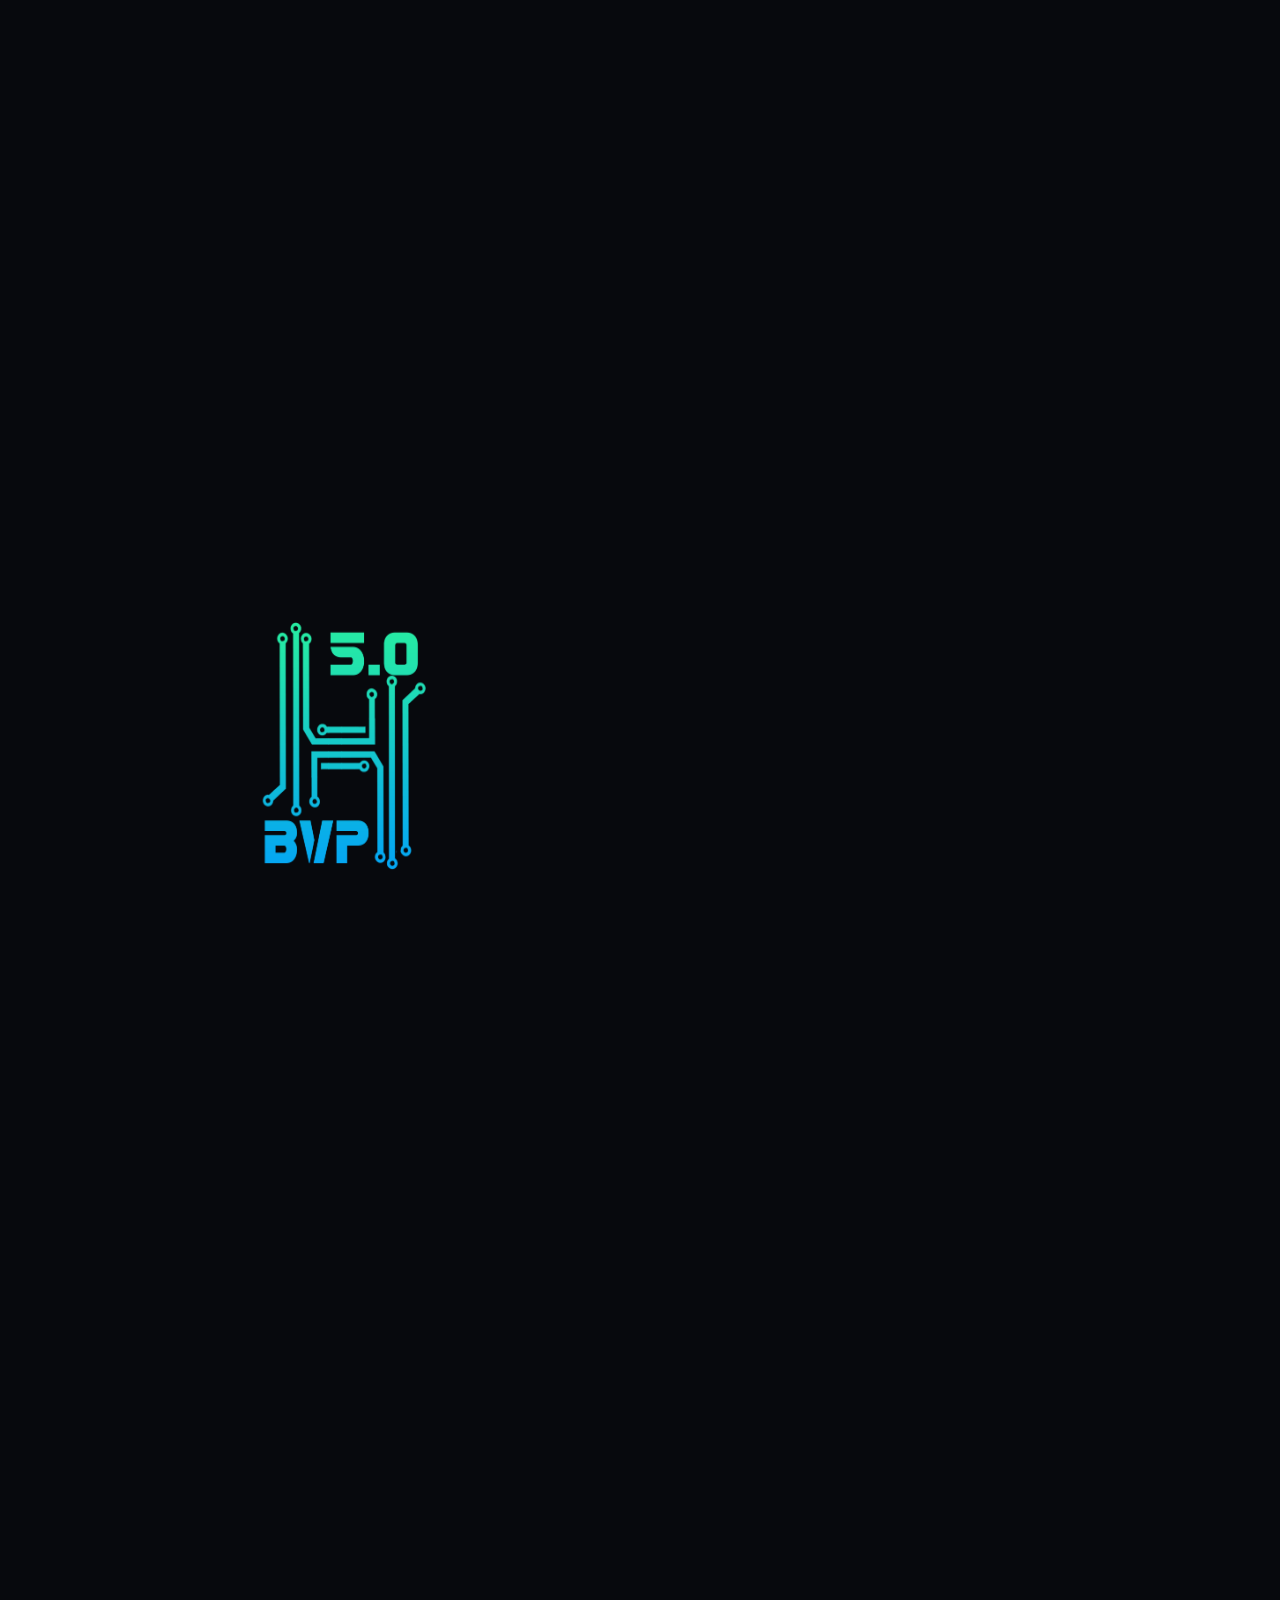
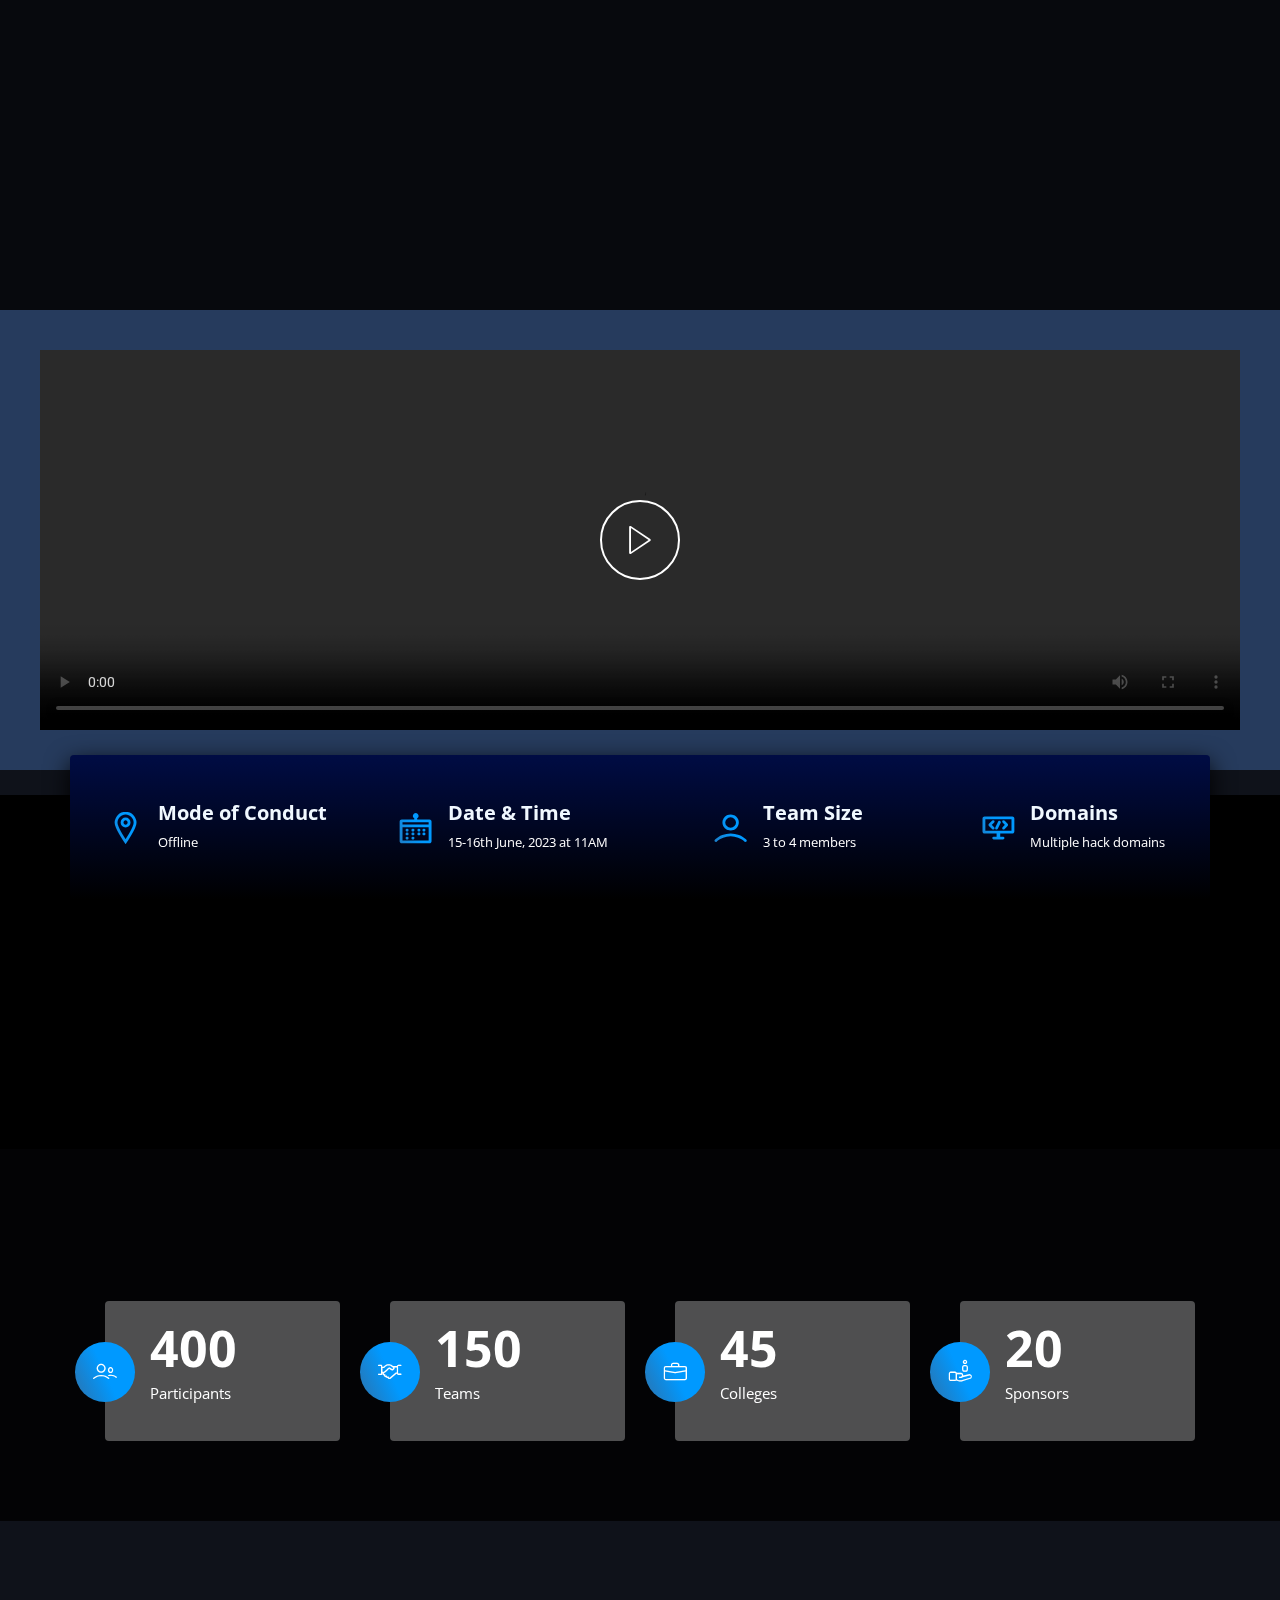
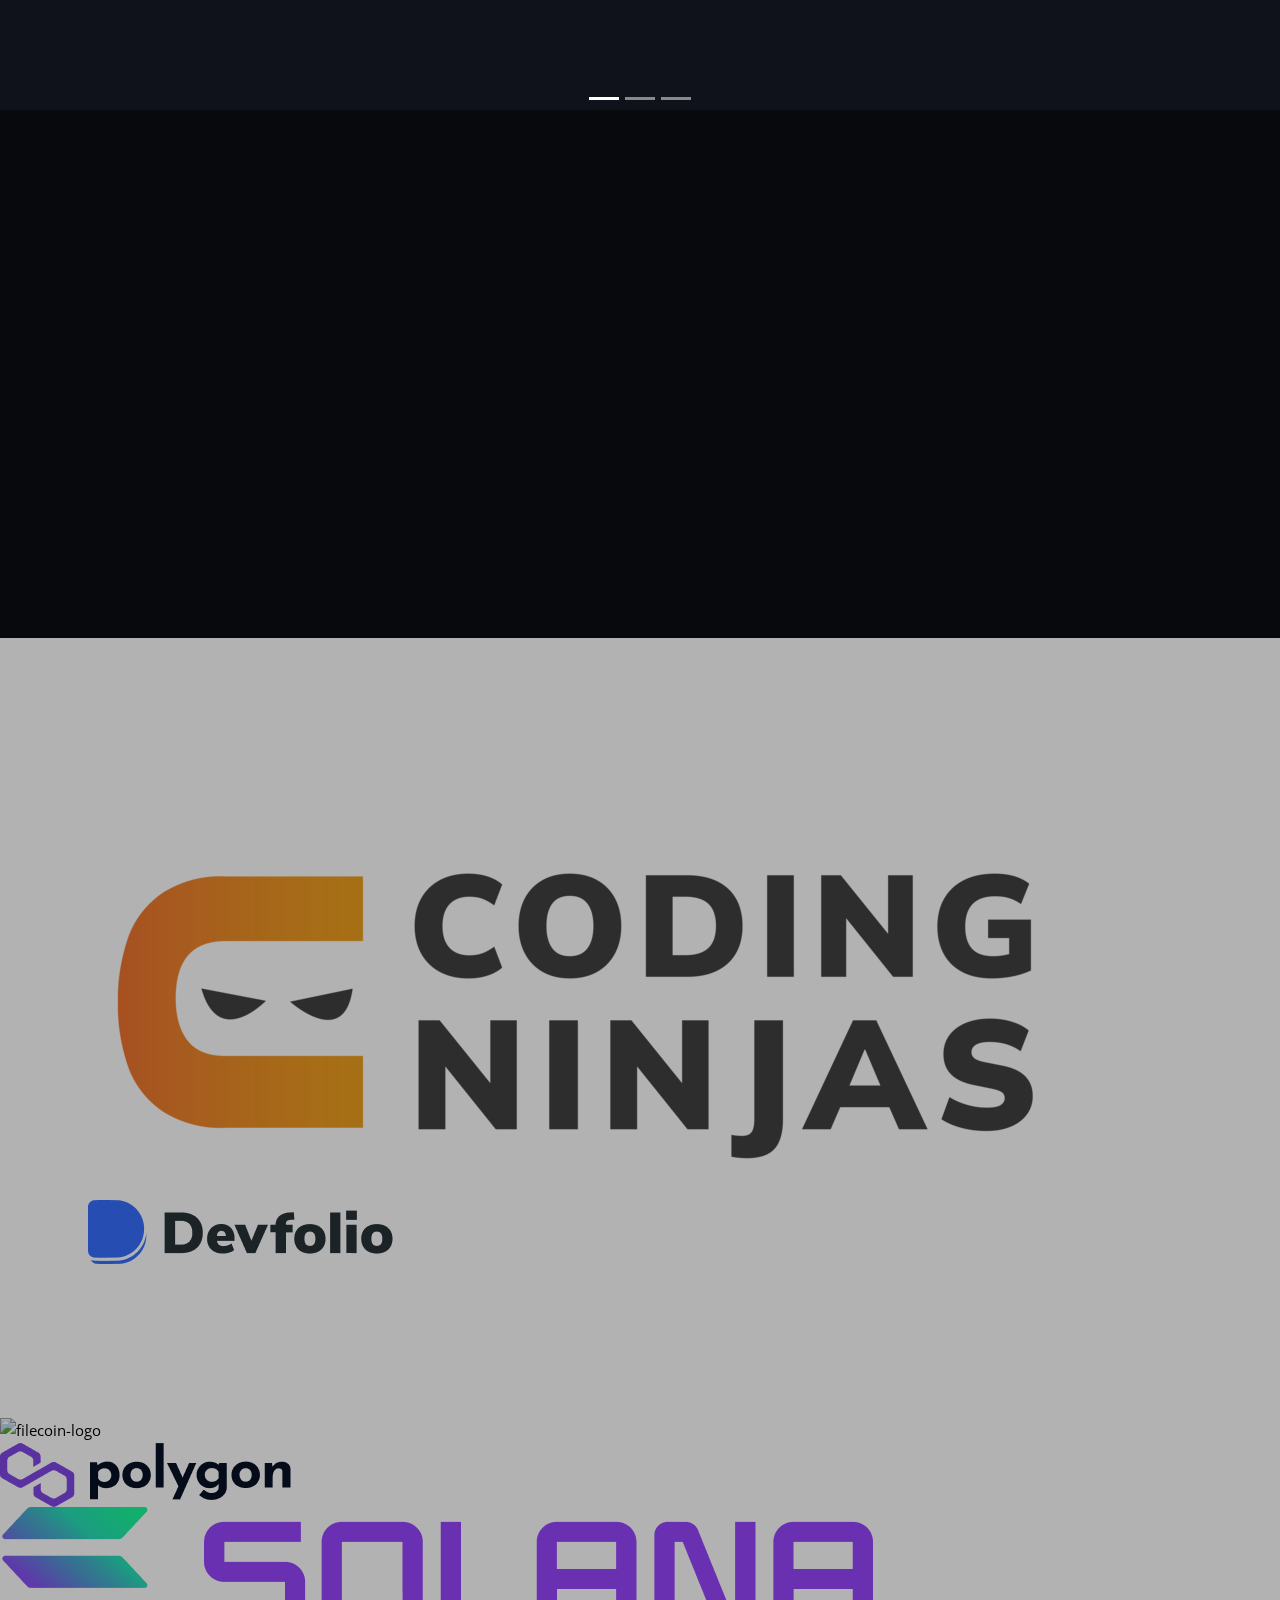
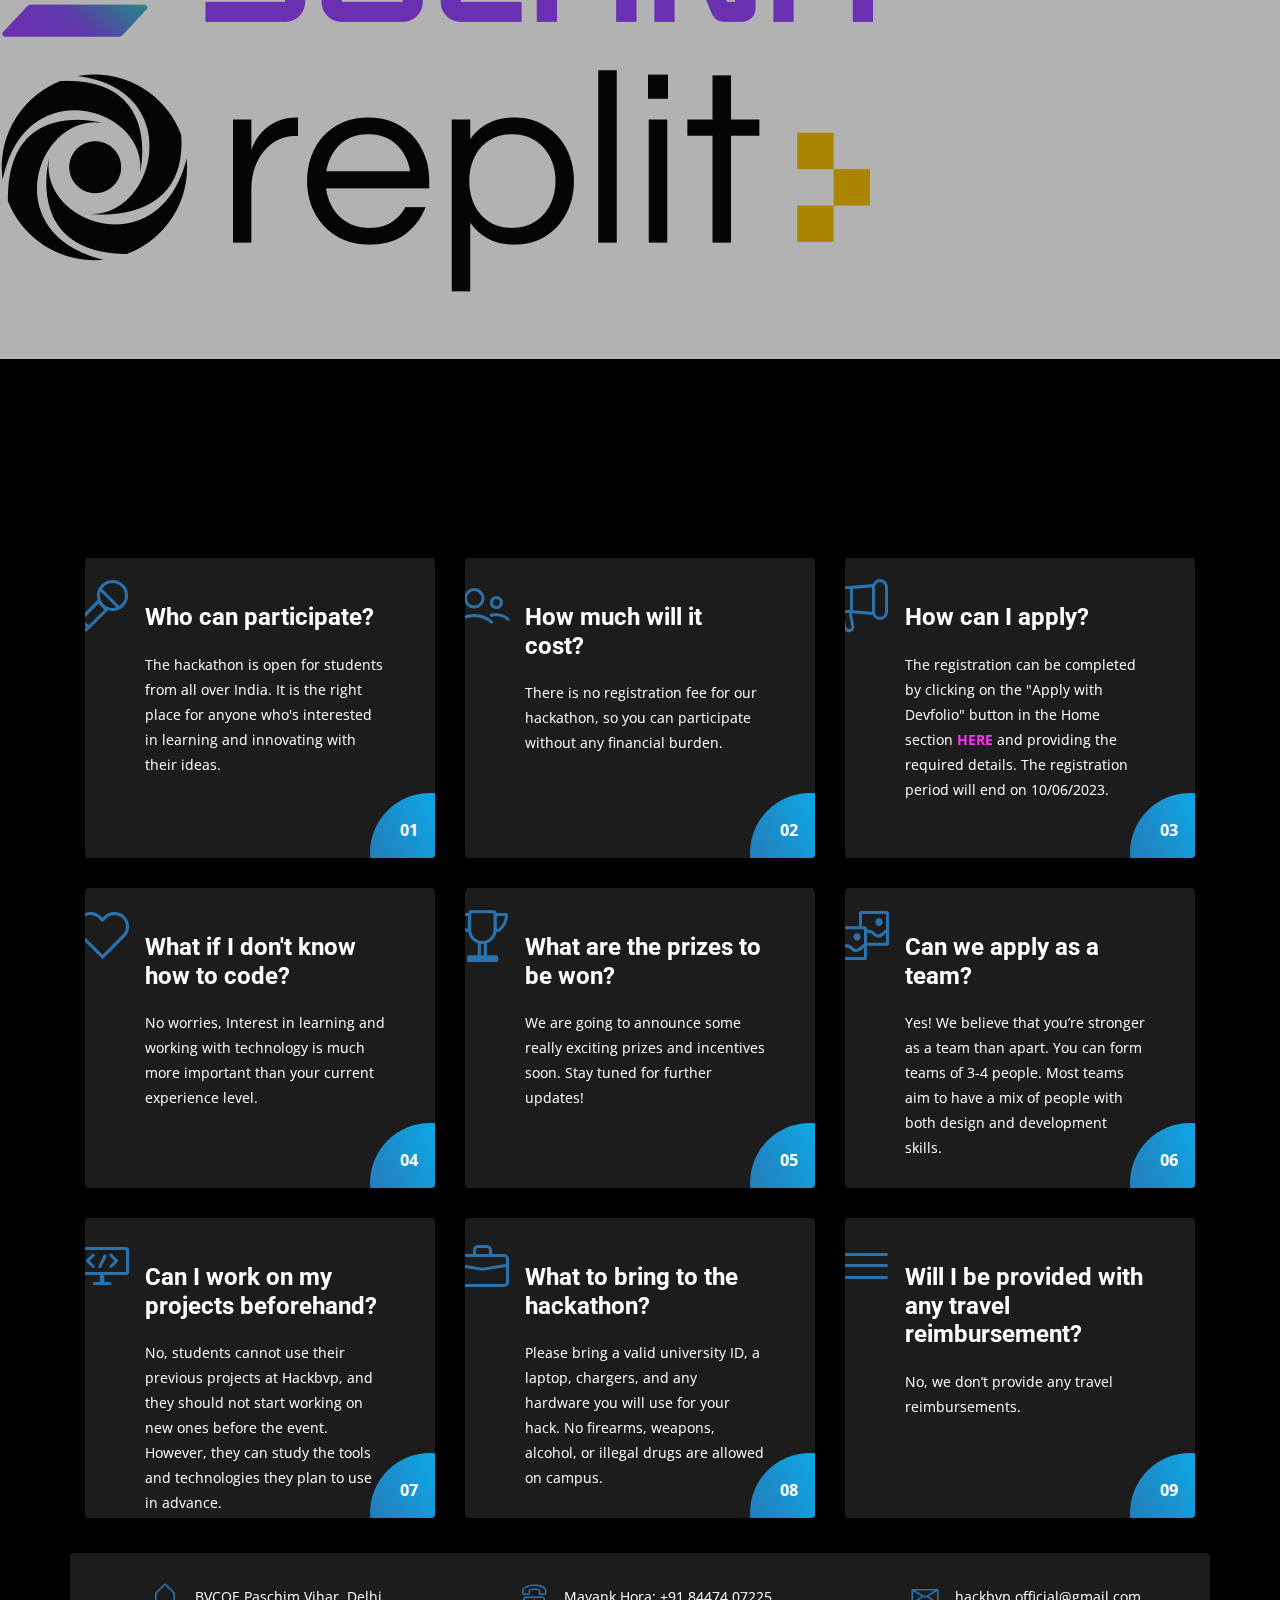
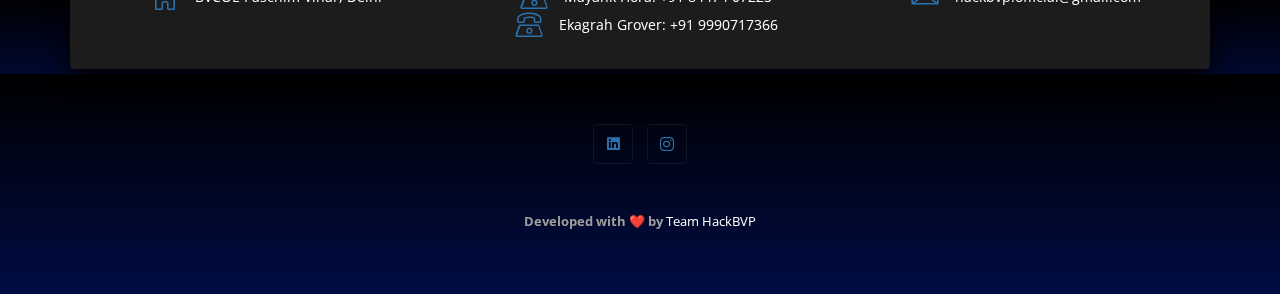
==== commit 18508019: "timeline removed" ====
--- a/index.html
+++ b/index.html
@@ -525,7 +525,7 @@
   <div class="section-title-header text-center">
     <h2 style="margin-bottom: 20px;" class="section-title wow fadeInUp" data-wow-delay="0.2s">Event Timeline
     </h2>
-    <img src="./assets/img/timeline.png" style="width: 100%;" alt="Timeline">
+    <!-- <img src="./assets/img/timeline.png" style="width: 100%;" alt="Timeline"> -->
   </div>
   <!-- <section id="schedules" class="schedule section-padding">
     <div class="container">
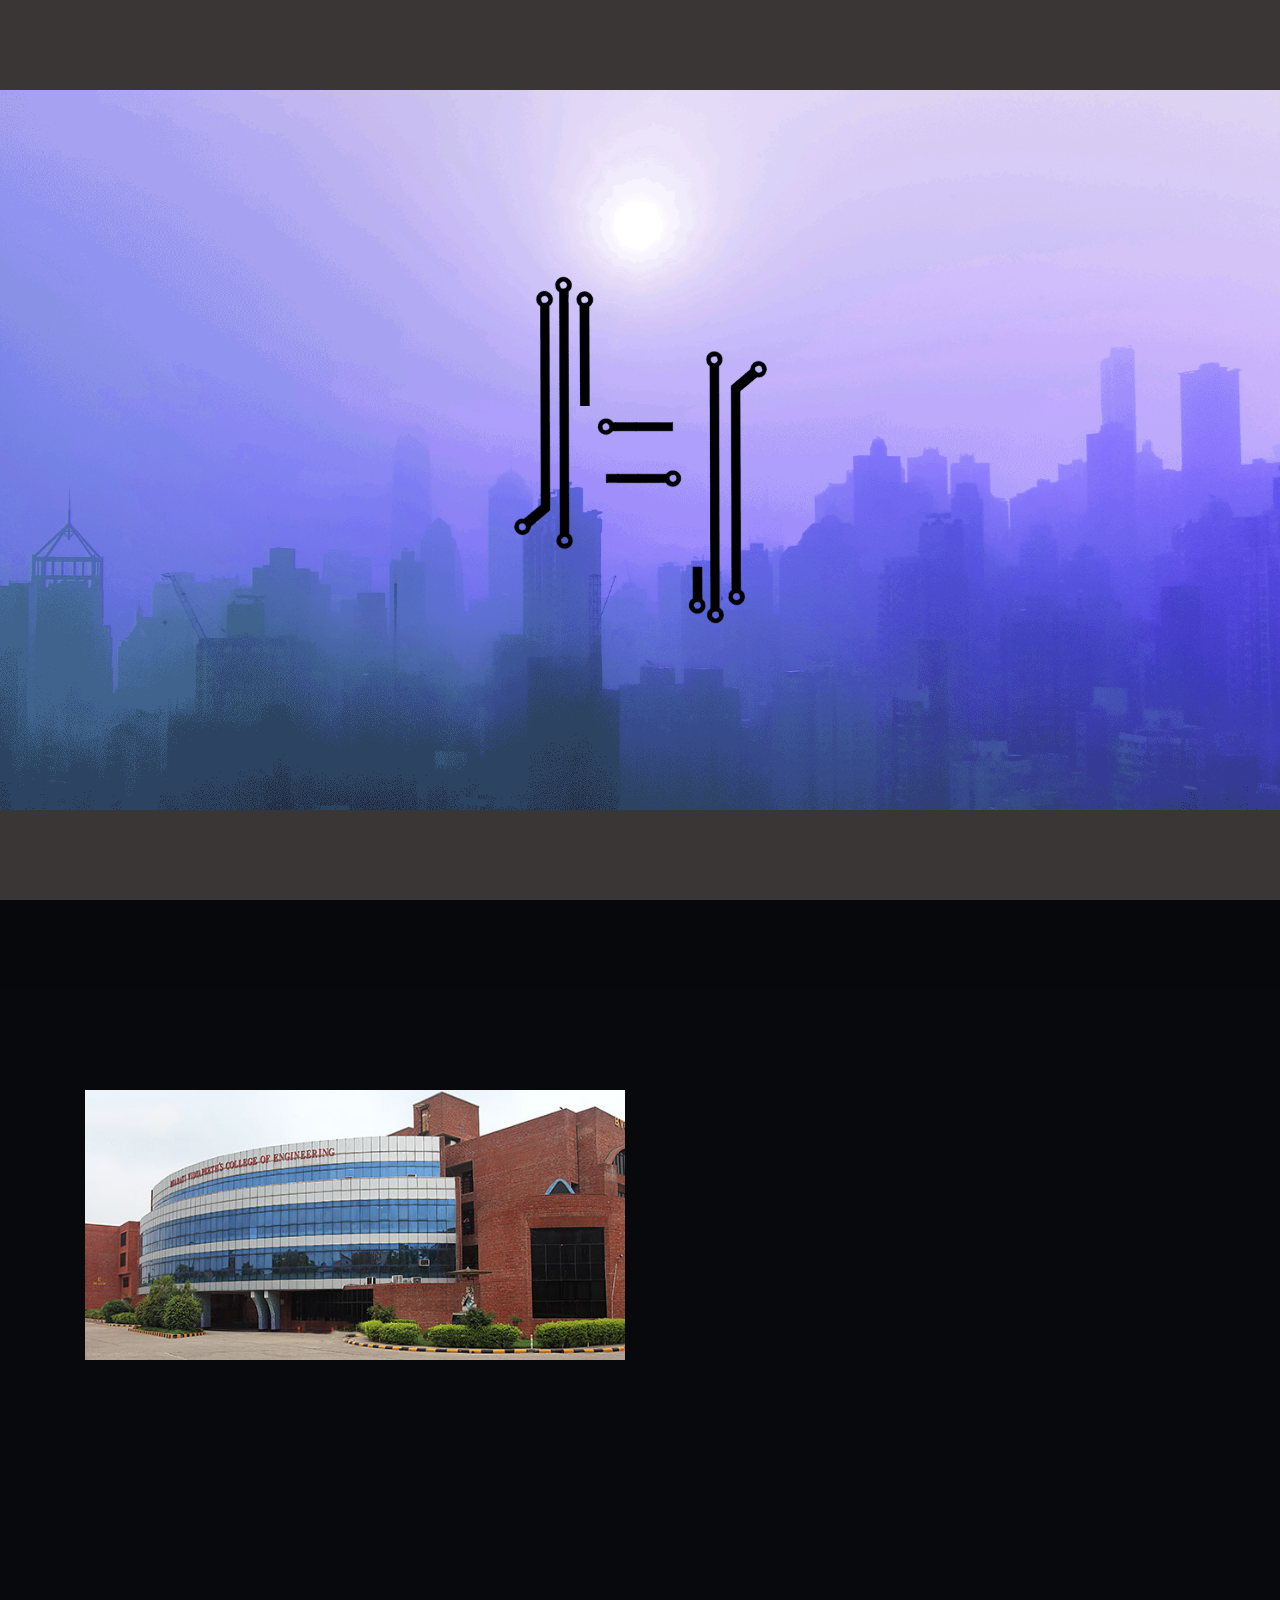
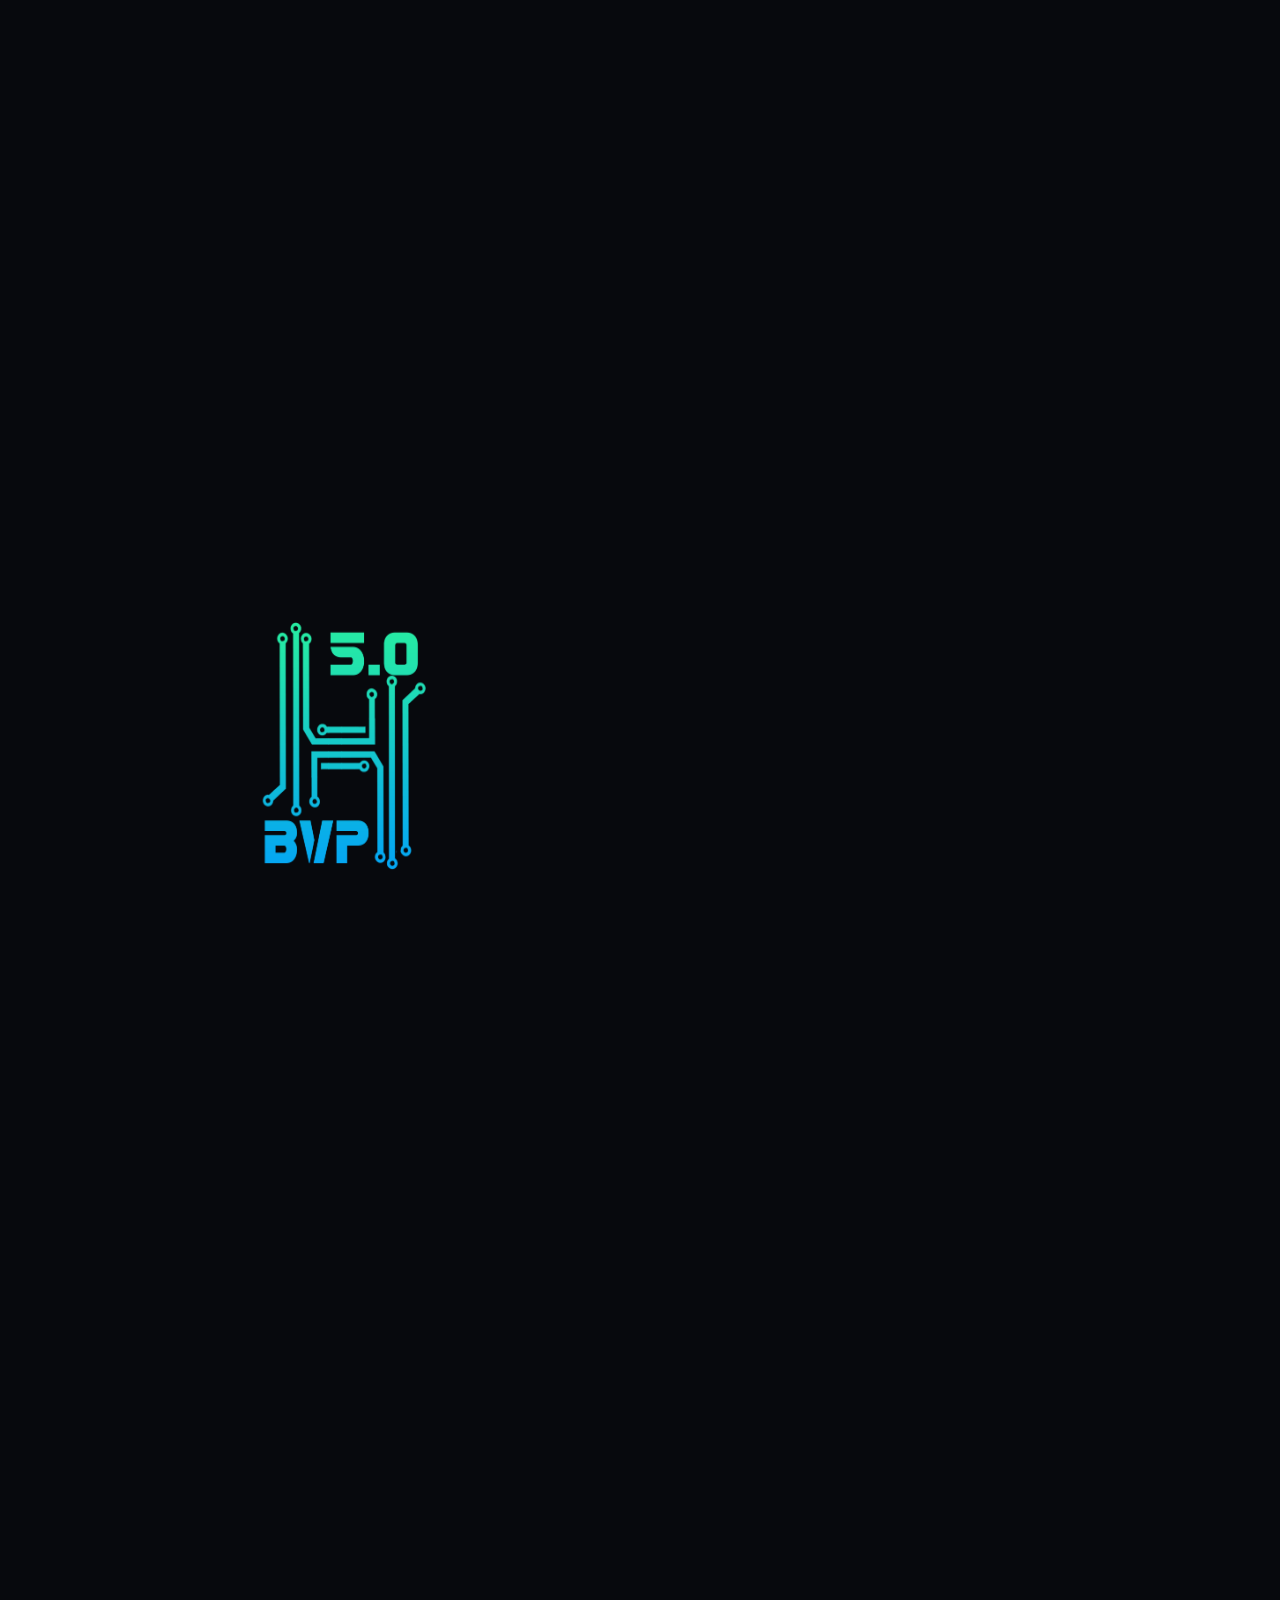
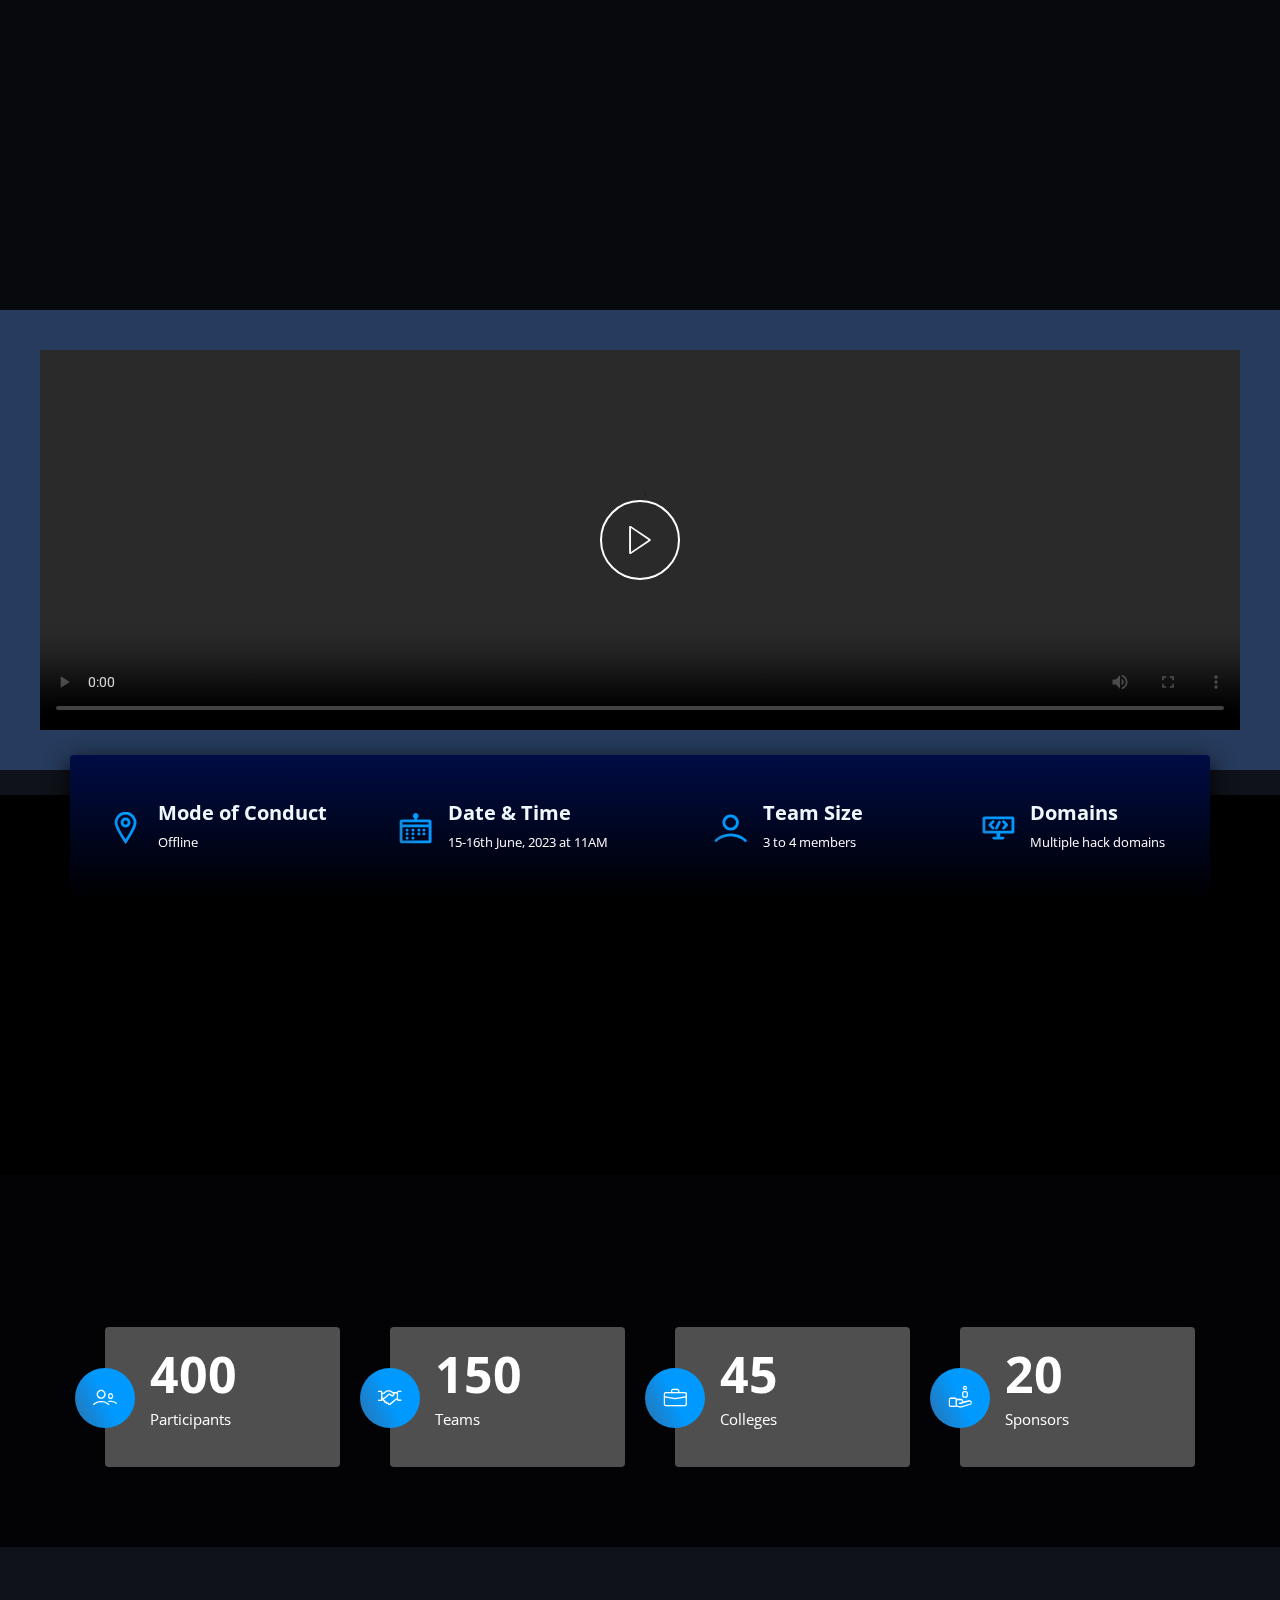
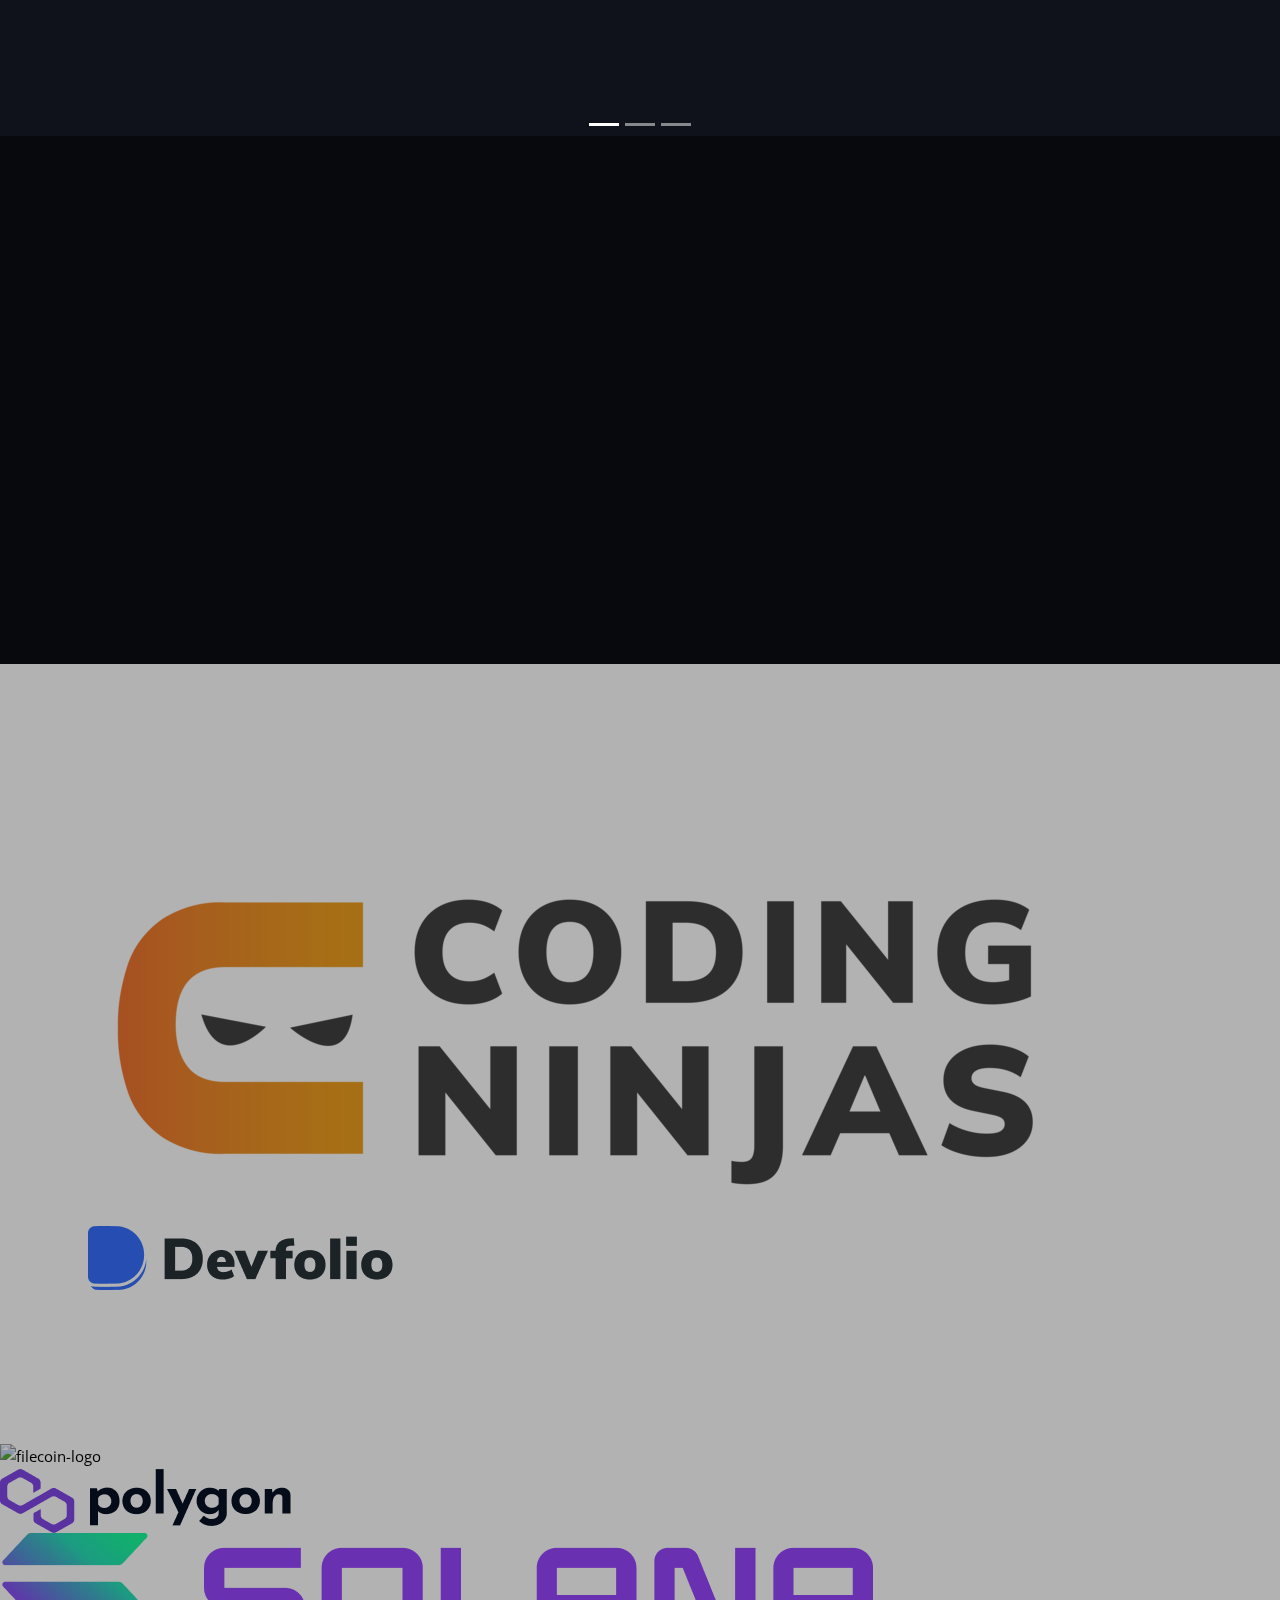
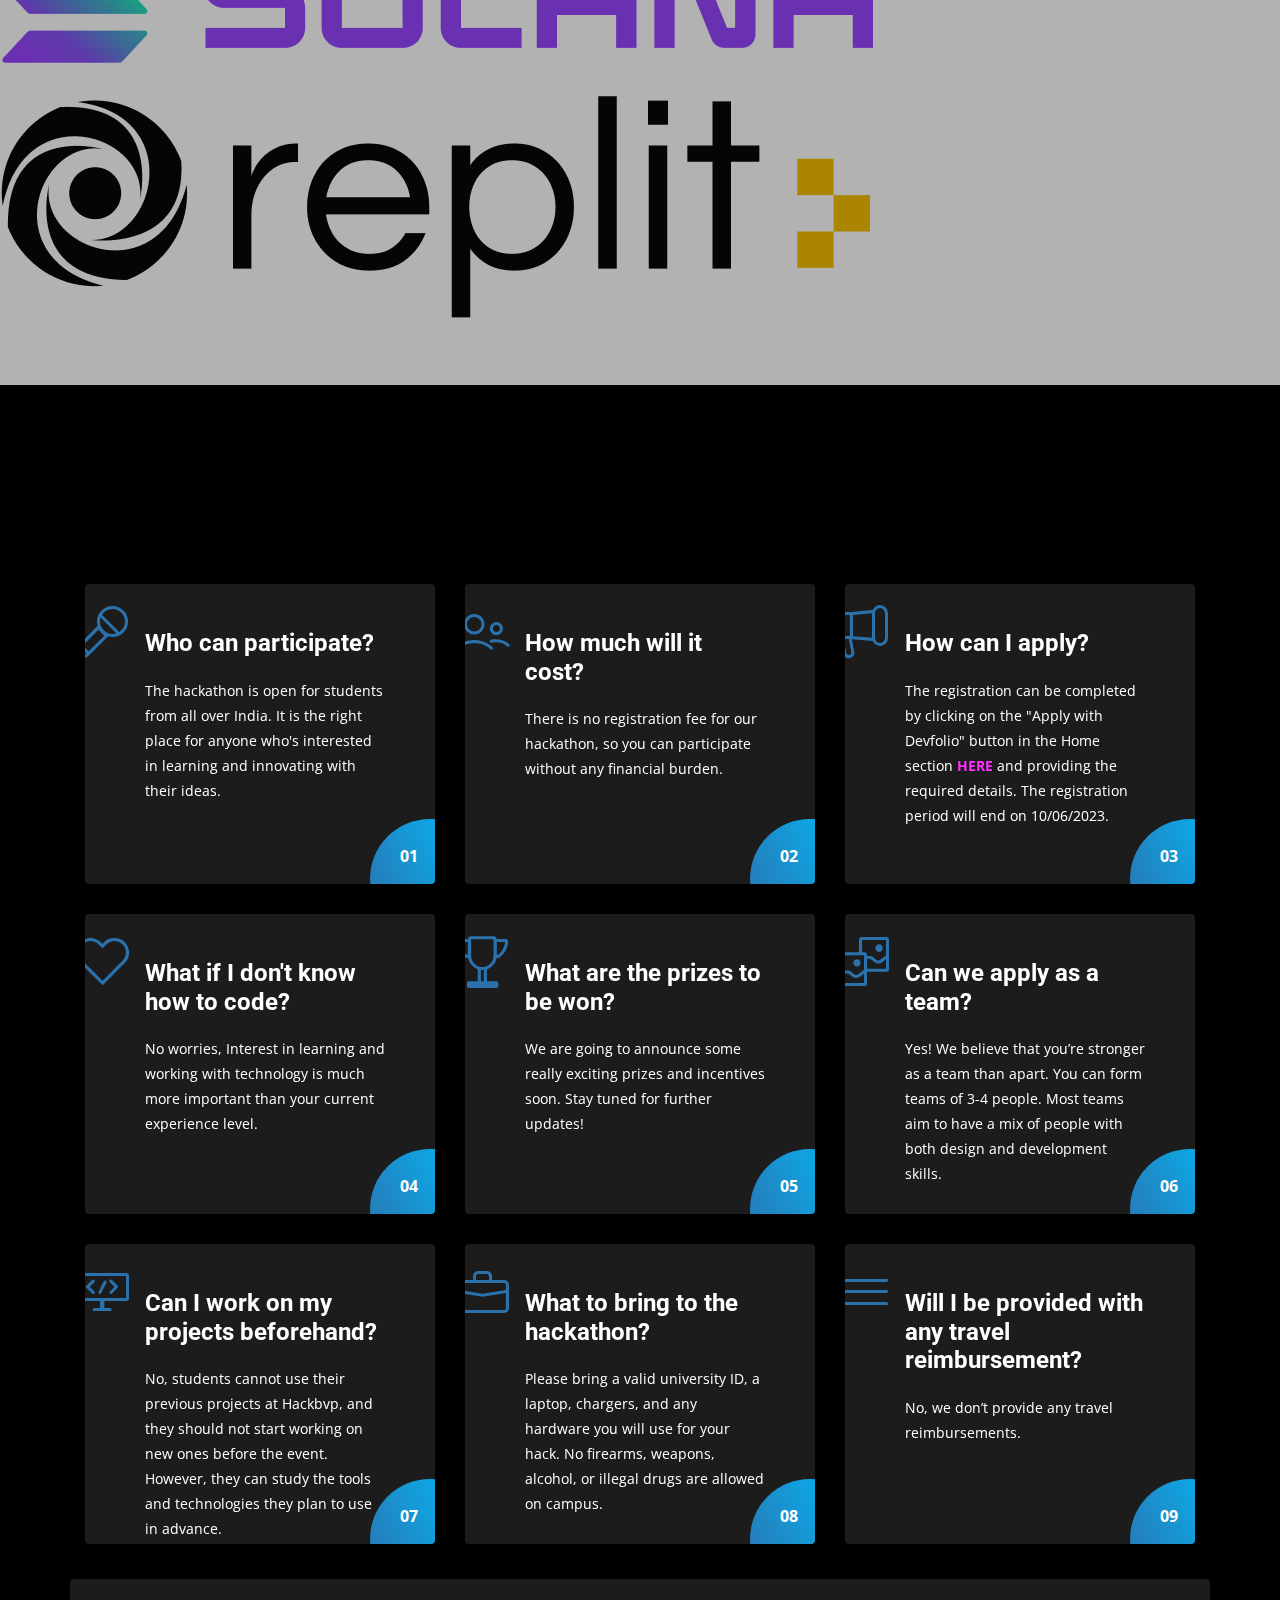
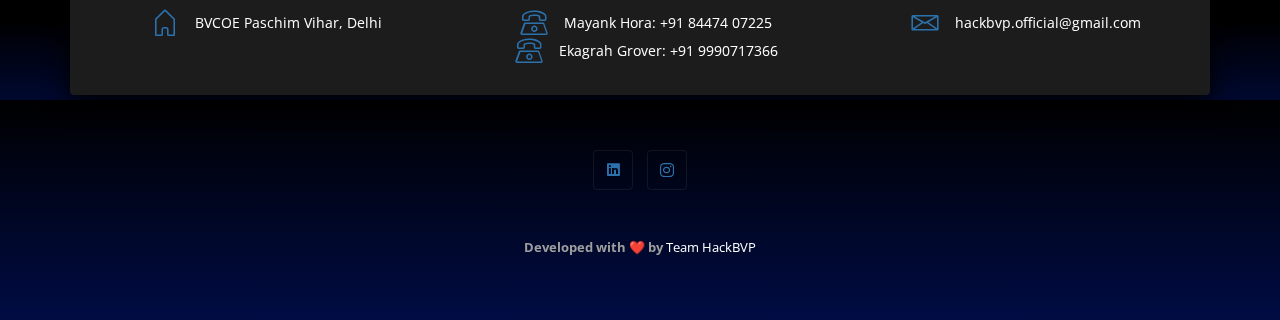
==== commit 96eae1c1: "prize and name checked" ====
--- a/index.html
+++ b/index.html
@@ -21,7 +21,9 @@
   <!-- Responsive Style -->
   <link rel="stylesheet" type="text/css" href="assets/css/responsive.css">
   <!-- <link rel="shortcut icon" type="image/jpg" href="assets/img/codecell-logo.png"/> -->
-  <link rel="stylesheet" href="https://cdnjs.cloudflare.com/ajax/libs/font-awesome/6.4.0/css/all.min.css" integrity="sha512-iecdLmaskl7CVkqkXNQ/ZH/XLlvWZOJyj7Yy7tcenmpD1ypASozpmT/E0iPtmFIB46ZmdtAc9eNBvH0H/ZpiBw==" crossorigin="anonymous" referrerpolicy="no-referrer" />
+  <link rel="stylesheet" href="https://cdnjs.cloudflare.com/ajax/libs/font-awesome/6.4.0/css/all.min.css"
+    integrity="sha512-iecdLmaskl7CVkqkXNQ/ZH/XLlvWZOJyj7Yy7tcenmpD1ypASozpmT/E0iPtmFIB46ZmdtAc9eNBvH0H/ZpiBw=="
+    crossorigin="anonymous" referrerpolicy="no-referrer" />
 </head>
 
 <body>
@@ -115,17 +117,14 @@
 
               <!-- <img id="hero-image" style="margin-left: auto; margin-right: auto;" src="assets/img//background/logohack.png" width="200px" height="200px" alt=""> -->
               <h1 class="banner-info wow fadeInUp" data-wow-delay="0.2s">Department of <br> Computer Science &
-                Engineering <br> presents <br> <span class="hackathon-name wow flipInX"
-                  data-wow-delay="0.6s">HackBVP5.0</span></h1>
+                Engineering <br> presents <br> <span class="hackathon-name wow flipInX" data-wow-delay="0.6s">Hack@BVP
+                  5.0</span></h1>
               <div class="banner-btn">
-                <div 
-                class="apply-button" 
-                data-hackathon-slug="hackbvp5" 
-                data-button-theme="light"
-                style="height: 44px; width: 312px"
-                ></div>
+                <div class="apply-button" data-hackathon-slug="hackbvp5" data-button-theme="light"
+                  style="height: 44px; width: 312px"></div>
                 <br>
-                <a href="https://drive.google.com/file/d/1oNR8svedNx_71XYcZYPePlhUJSZcaTtW/view?usp=sharing" target="_blank" id="hero-register" class="btn btn-common"> Rule Book</a>
+                <a href="https://drive.google.com/file/d/1oNR8svedNx_71XYcZYPePlhUJSZcaTtW/view?usp=sharing"
+                  target="_blank" id="hero-register" class="btn btn-common"> Rule Book</a>
                 <!-- <div class="loginbox">
                 <div class="buttoonn"><button type="button" id="submit">
                   <span></span>
@@ -280,15 +279,15 @@
   <!-- About Section End -->
   <!-- Video Section Start -->
 
-  <div class="ready-to-play" >
+  <div class="ready-to-play">
     <video src="assets/video/hackVideo.mp4" id="bgvid" class="stop video-desktop" loop controls></video>
-      <div id="polina" class="video-text">
-        <div class="tb-t">
-            <div class="tb-c">
-              <div class="polina"><button><i class='lni-play'></i></button></div>
-            </div>
-        </div>
-      </div>
+    <div id="polina" class="video-text">
+      <div class="tb-t">
+        <div class="tb-c">
+          <div class="polina"><button><i class='lni-play'></i></button></div>
+        </div>
+      </div>
+    </div>
   </div>
 
   <div class="video-container">
@@ -349,7 +348,7 @@
         <div class="col-12">
           <div class="section-title-header text-center">
             <h2 class="section-title wow fadeInUp" data-wow-delay="0.2s">Prizes and Awards</h2>
-            <p class="wow fadeInDown" data-wow-delay="0.2s">Cash prizes and all deliverables will be announced shortly.
+            <p class="wow fadeInDown" data-wow-delay="0.2s"> Prize worth Rs 60000+ <br>
               All participants will receive Certificate of Participation.</p>
           </div>
         </div>
@@ -709,35 +708,41 @@
       <div class="carousel-item active">
         <div class="carousel-image-1-background">
           <div class="hack-theme-heading">
-            <h3 class="theme-heading wow fadeIn" data-wow-delay="0.3s"><span class="brackets">[</span>Hack Theme<span class="brackets">]</span></h3>
+            <h3 class="theme-heading wow fadeIn" data-wow-delay="0.3s"><span class="brackets">[</span>Hack Theme<span
+                class="brackets">]</span></h3>
           </div>
           <div class="hack-theme-content">
             <h2 class="hack-theme-name wow fadeIn" data-wow-delay="0.6s">SUSTAINABLE SMART CITIES</h2>
-            <p class="theme-quote wow fadeIn" data-wow-delay="0.7s">In the end, our society will be defined not only by what we create,but by what we refuse to destroy.</p>
+            <p class="theme-quote wow fadeIn" data-wow-delay="0.7s">In the end, our society will be defined not only by
+              what we create,but by what we refuse to destroy.</p>
           </div>
         </div>
       </div>
       <div class="carousel-item">
         <div class="carousel-image-2-background">
           <div class="hack-theme-heading">
-            <h3 class="theme-heading wow fadeIn" data-wow-delay="0.3s"><span class="brackets">[</span>Hack Theme<span class="brackets">]</span></h3>
+            <h3 class="theme-heading wow fadeIn" data-wow-delay="0.3s"><span class="brackets">[</span>Hack Theme<span
+                class="brackets">]</span></h3>
           </div>
           <div class="hack-theme-content">
-          <h2 class="hack-theme-name wow fadeIn" data-wow-delay="0.6s">SUSTAINABLE SMART CITIES</h2>
-          <p class="theme-quote wow fadeIn" data-wow-delay="0.7s">Witnessing the urban transformation of tomorrow, where sustainability and innovation are the building blocks.</p>
-        </div>
-      </div>
+            <h2 class="hack-theme-name wow fadeIn" data-wow-delay="0.6s">SUSTAINABLE SMART CITIES</h2>
+            <p class="theme-quote wow fadeIn" data-wow-delay="0.7s">Witnessing the urban transformation of tomorrow,
+              where sustainability and innovation are the building blocks.</p>
+          </div>
+        </div>
       </div>
       <div class="carousel-item">
         <div class="carousel-image-3-background">
           <div class="hack-theme-heading">
-            <h3 class="theme-heading wow fadeIn" data-wow-delay="0.3s"><span class="brackets">[</span>Hack Theme<span class="brackets">]</span></h3>
+            <h3 class="theme-heading wow fadeIn" data-wow-delay="0.3s"><span class="brackets">[</span>Hack Theme<span
+                class="brackets">]</span></h3>
           </div>
           <div class="hack-theme-content">
-          <h2 class="hack-theme-name wow fadeIn" data-wow-delay="0.6s">SUSTAINABLE SMART CITIES</h2>
-          <p  class="theme-quote wow fadeIn" data-wow-delay="0.7s">Exploring the endless possibilities of smart urban planning, where technology drives positive change.</p>
-        </div>
-      </div>
+            <h2 class="hack-theme-name wow fadeIn" data-wow-delay="0.6s">SUSTAINABLE SMART CITIES</h2>
+            <p class="theme-quote wow fadeIn" data-wow-delay="0.7s">Exploring the endless possibilities of smart urban
+              planning, where technology drives positive change.</p>
+          </div>
+        </div>
 
       </div>
     </div>
@@ -914,7 +919,7 @@
       <br>
       <div class="powered-by-sponsors-container">
         <div class="coding-ninjas-sponsor-image-container">
-            <img class="coding-ninjas" src="assets/img/sponsors/coding-ninjas-logo.png" alt="coding-ninjas-logo">
+          <img class="coding-ninjas" src="assets/img/sponsors/coding-ninjas-logo.png" alt="coding-ninjas-logo">
         </div>
         <div class="devfolio-sponsor-image-container">
           <img class="devfolio" src="assets/img/sponsors/Devfolio_Logo-Colored.png" alt="devfolio-logo">
@@ -937,27 +942,29 @@
           </div>
         </div>
           </div> -->
-        </div>
-      </div>
-
-      <br>
-      <br>
-      <h2 id="sponsor-heading" class="section-title wow fadeInUp" data-wow-delay="0.2s">Season Partners</h2>
-      <div class="season-sponsors-container">
-        <div class="filecoin-sponsor-image-container">
-          <img class="filecoin" src="https://upload.wikimedia.org/wikipedia/commons/thumb/4/4b/Filecoin.svg/1200px-Filecoin.svg.png" alt="filecoin-logo">
+    </div>
+    </div>
+
+    <br>
+    <br>
+    <h2 id="sponsor-heading" class="section-title wow fadeInUp" data-wow-delay="0.2s">Season Partners</h2>
+    <div class="season-sponsors-container">
+      <div class="filecoin-sponsor-image-container">
+        <img class="filecoin"
+          src="https://upload.wikimedia.org/wikipedia/commons/thumb/4/4b/Filecoin.svg/1200px-Filecoin.svg.png"
+          alt="filecoin-logo">
       </div>
       <div class="polygon-sponsor-image-container">
         <img class="polygon" src="assets/img/sponsors/Polygon_Logo-Colored.png" alt="polygon-logo">
       </div>
       <div class="solana-sponsor-image-container">
         <img class="solana" src="assets/img/sponsors/Solana-Colored.png" alt="solana-logo">
-    </div>
-    <div class="replit-sponsor-image-container">
-      <img class="replit" src="assets/img/sponsors/Replit-light-background.png" alt="replit-logo">
-    </div>
-      </div>
-<!-- 
+      </div>
+      <div class="replit-sponsor-image-container">
+        <img class="replit" src="assets/img/sponsors/Replit-light-background.png" alt="replit-logo">
+      </div>
+    </div>
+    <!-- 
 
       <div class="row intro-wrapper">
         <div class="row mb-50 text-center wow fadeInDown" data-wow-delay="0.3s">
@@ -991,7 +998,7 @@
         </div>
       </div> -->
 
-      
+
     </div>
   </section>
   <!-- Sponsors Section End -->
@@ -1037,7 +1044,8 @@
             <!-- <p>The registration would be simply done by just clicking the register button <a
                 class="register-link">here</a> in which you would have to mention the required details.
               Registrations end on DD / MM / 2023</p> -->
-            <p>The registration can be completed by clicking on the "Apply with Devfolio" button in the Home section <a href="#hero-area" class="register-link">HERE</a>
+            <p>The registration can be completed by clicking on the "Apply with Devfolio" button in the Home section <a
+                href="#hero-area" class="register-link">HERE</a>
               and providing the required details. The registration period will end on 10/06/2023.</p>
             <span class="count-number">03</span>
           </div>
@@ -1256,7 +1264,7 @@
   <!-- jQuery first, then Popper.js, then Bootstrap JS -->
 
 
-<script defer async src="https://apply.devfolio.co/v2/sdk.js"></script>
+  <script defer async src="https://apply.devfolio.co/v2/sdk.js"></script>
 
   <script src="assets/js/jquery-min.js"></script>
   <script src="assets/js/popper.min.js"></script>
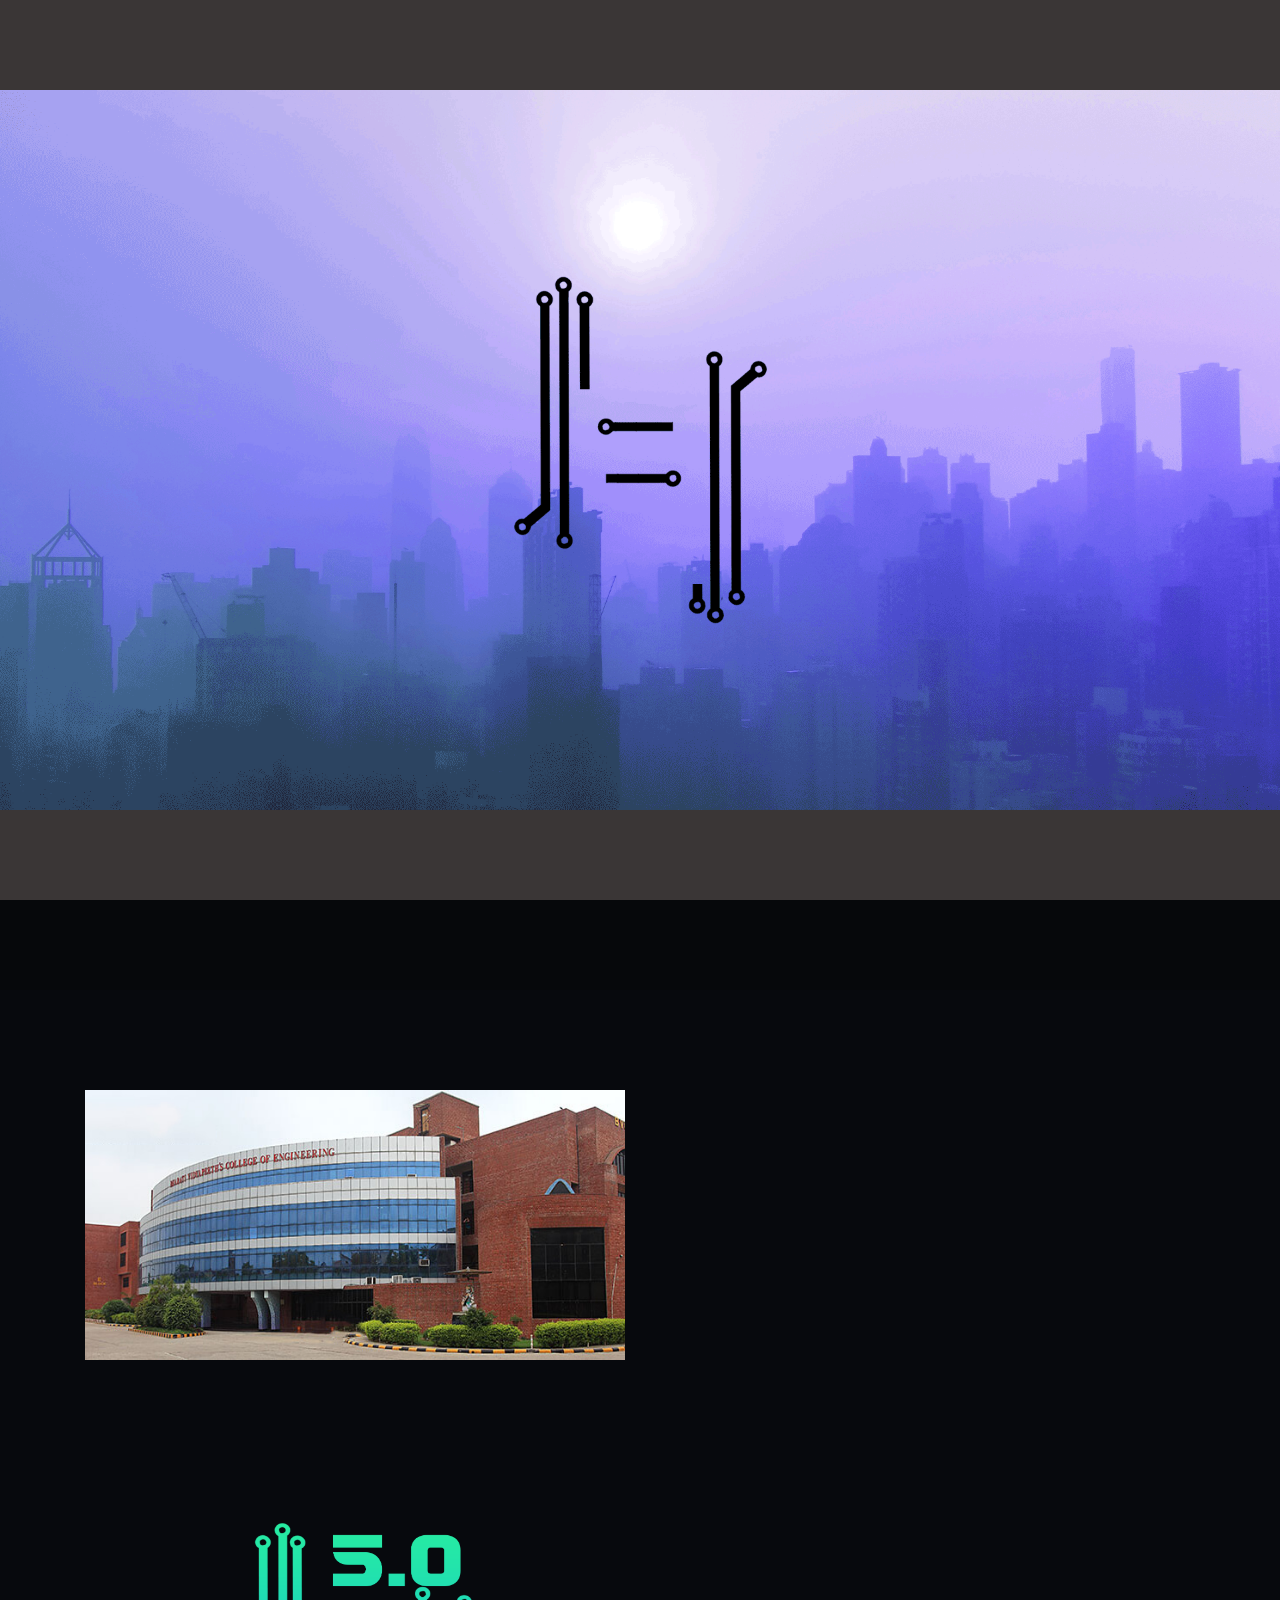
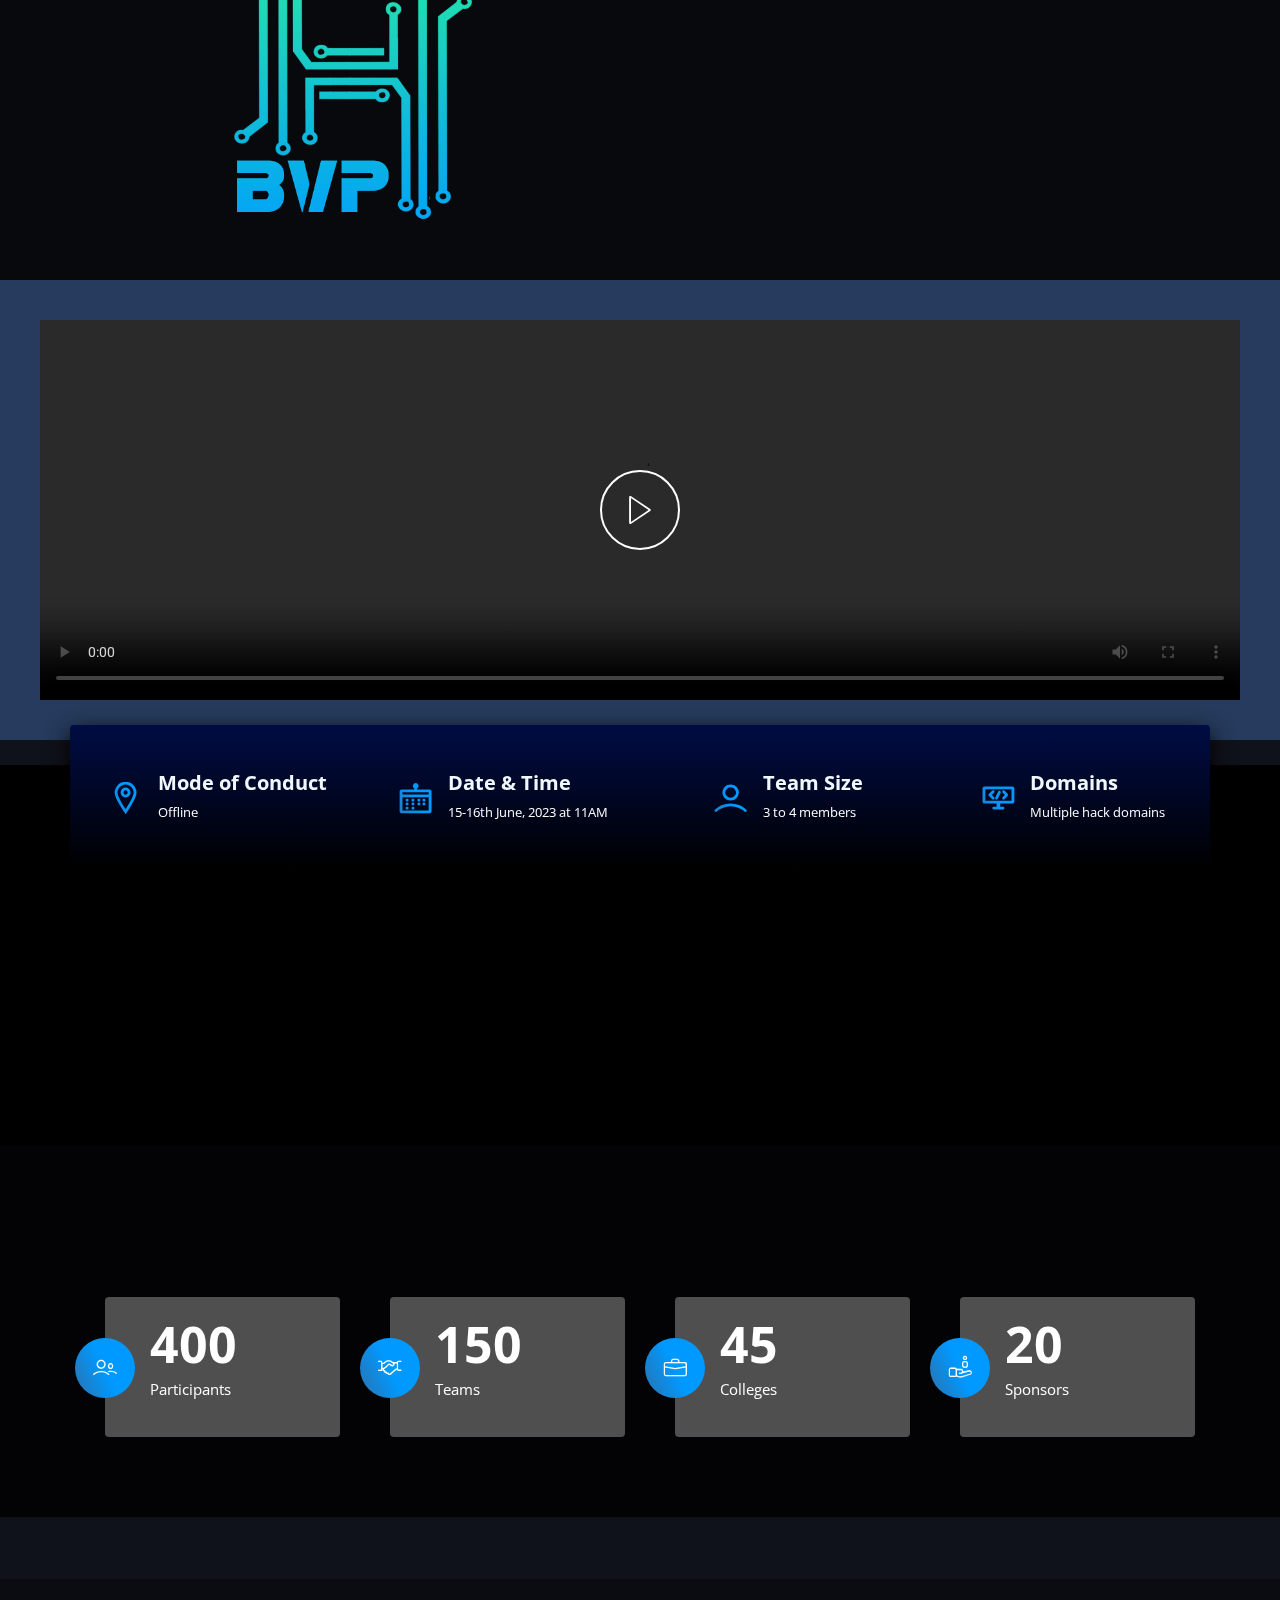
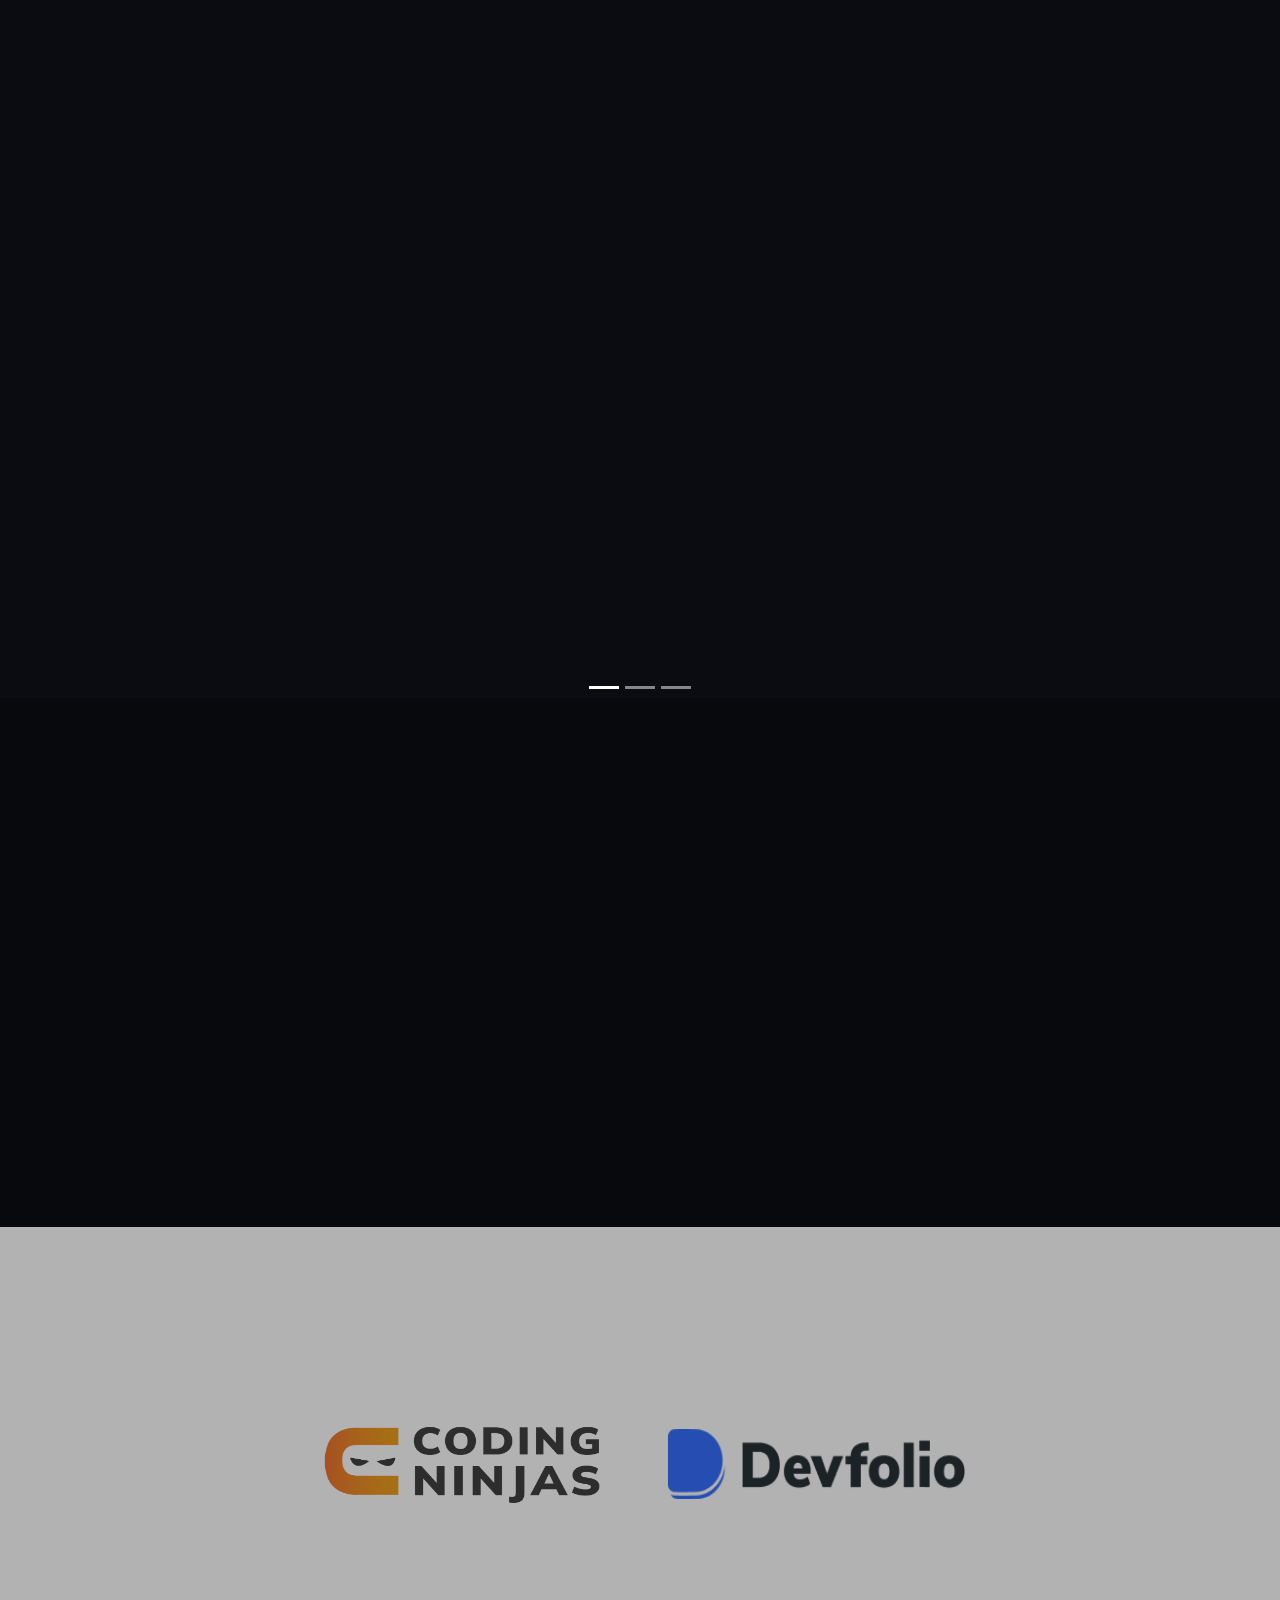
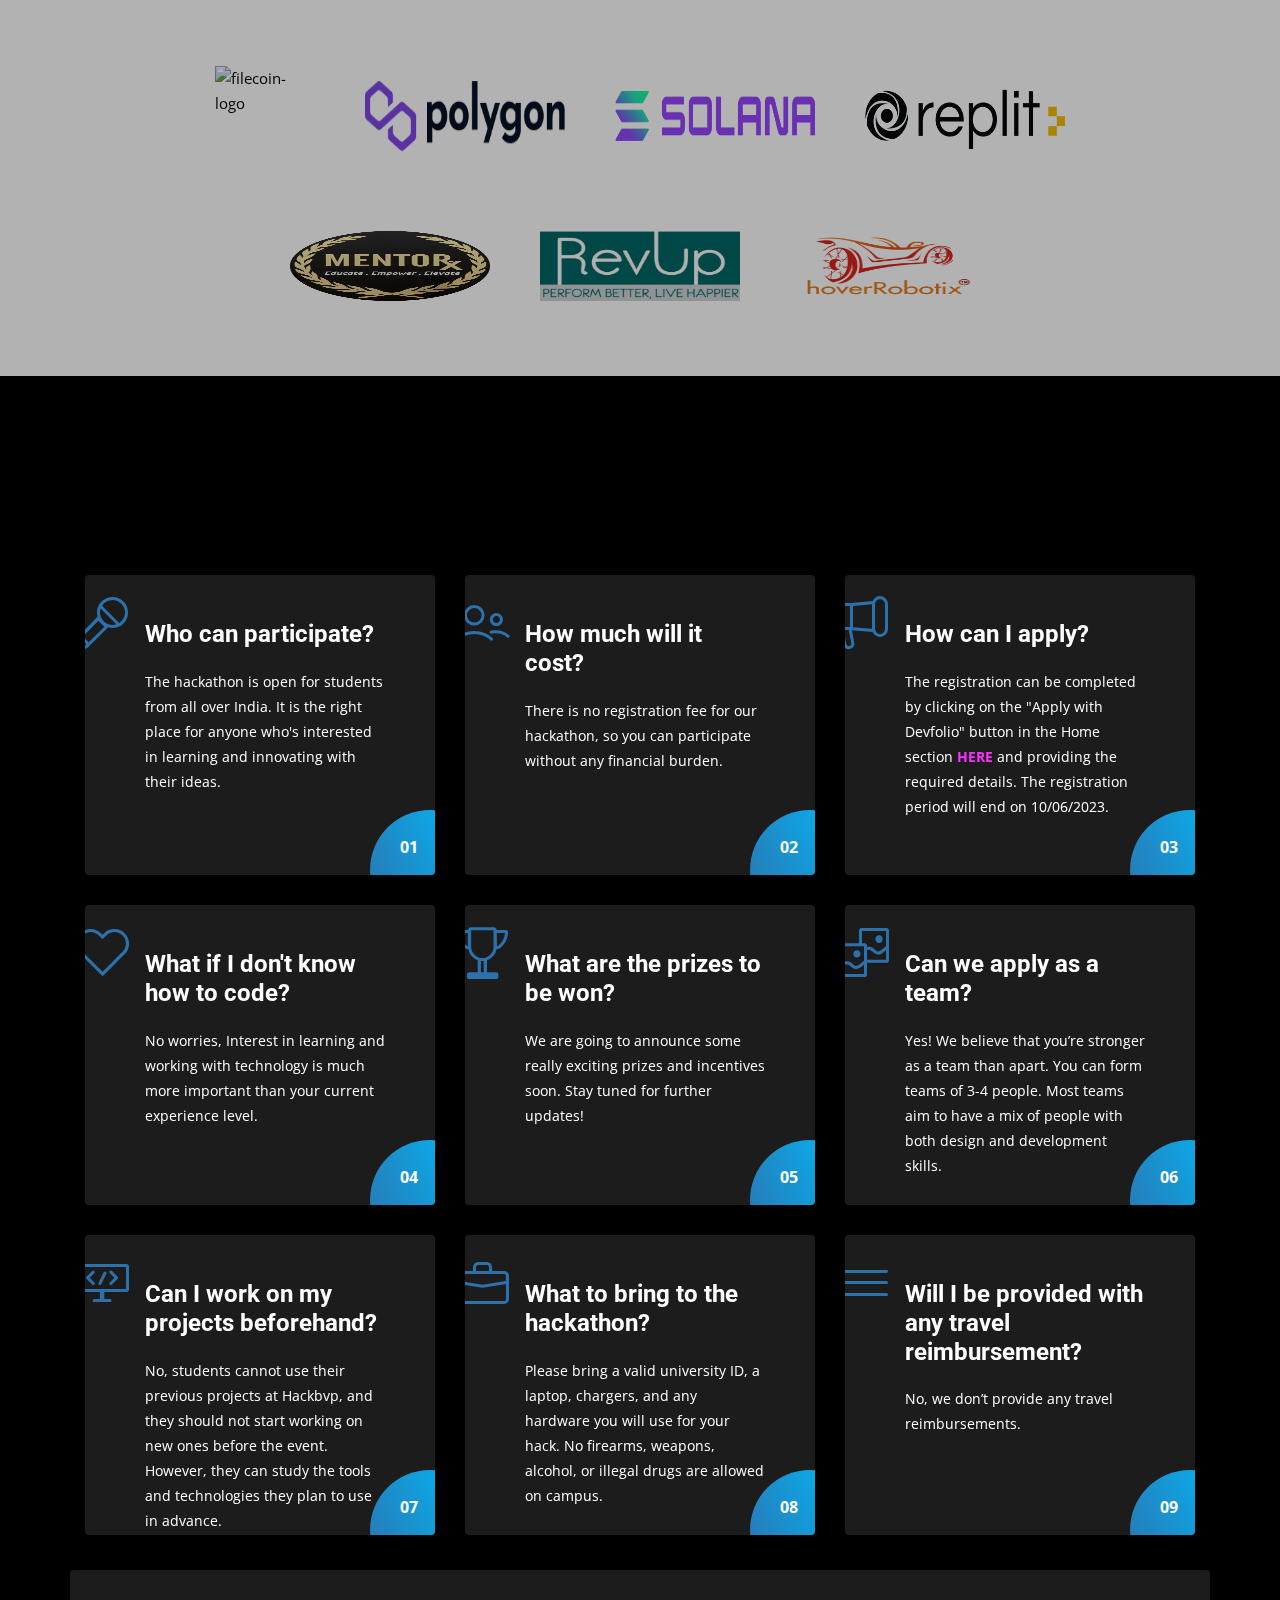
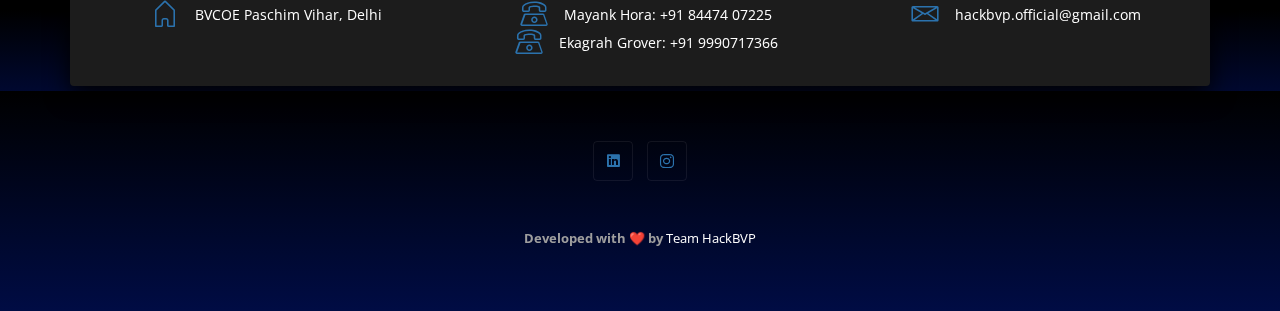
==== commit ff919835: "sponsers logo updated" ====
--- a/index.html
+++ b/index.html
@@ -964,6 +964,20 @@
         <img class="replit" src="assets/img/sponsors/Replit-light-background.png" alt="replit-logo">
       </div>
     </div>
+    <br>
+    <br>
+    <div class="season-sponsors-container">
+      <div class="mentorx-sponsor-image-container">
+        <img class="mentorx" src="assets/img/sponsors/MENTORxlogo.png" alt="mentorx-logo">
+      </div>
+      <div class="revup-sponsor-image-container">
+        <img class="revup" src="assets/img/sponsors/RevUpLogo.png" alt="revup-logo">
+      </div>
+      <div class="hoverrobotix-sponsor-image-container">
+        <img class="hoverrobotix" src="assets/img/sponsors/HoverRobotixLogo.png" alt="hoverrobotix-logo">
+      </div>
+
+    </div>
     <!-- 
 
       <div class="row intro-wrapper">
--- a/assets/css/main.css
+++ b/assets/css/main.css
@@ -995,22 +995,12 @@
   }
 }
 
-#about {
-  height: 70vh;
-}
-
-#about-college {
-  height: 80vh;
-}
-
 .college {
   padding: 100px 0;
   background: linear-gradient(rgba(0, 0, 0, 0.50), rgba(0, 0, 0, 0.50)), url("https://images.unsplash.com/photo-1641038624074-25a1e8fabfc3?ixlib=rb-4.0.3&ixid=MnwxMjA3fDB8MHxwaG90by1wYWdlfHx8fGVufDB8fHx8&auto=format&fit=crop&w=870&q=80");
   background-size: cover;
   background-position: center;
 }
-
-
 
 .about-content {
   height: 100%;
@@ -2630,12 +2620,11 @@
   /* background-image:url("../img/background/home-page-bg1.jpeg") ; */
   background-size: cover;
   background-position: center center;
-  height: 110vh;
 }
 
 .logo-image{
-  width: 350px;
-  height: 350px;
+  width: 250px;
+  height: 300px;
 }
 
 #hero-area {
@@ -3071,21 +3060,274 @@
   align-items: center;
 }
 
-@media screen and (min-width:426px) {
-  .hackathon-name{
-    font-size: 38px;
-  }
-  #about-college{
-    height: 130vh;
-  }
-  #about{
-    height: 150vh;
-  }
+.carousel-image{
+  width: 100%;
+  height:100vh;
+  background-color: linear-gradient(rgba(0,0,0,0.3),rgba(0,0,0,0.3));
+}
+
+.carousel-image-1-background{
+  width: 100%;
+  height: 80vh;
+  background-image:linear-gradient(rgba(0,0,0,0.3),rgba(0,0,0,0.3)),url("https://images.unsplash.com/photo-1477959858617-67f85cf4f1df?ixlib=rb-4.0.3&ixid=M3wxMjA3fDB8MHxwaG90by1wYWdlfHx8fGVufDB8fHx8fA%3D%3D&auto=format&fit=crop&w=944&q=80");
+  background-position: center;
+  background-size: cover;
+  display: flex;
+  justify-content: center;
+  align-items: center;
+  flex-direction: column;
+}
+
+.carousel-image-2-background{
+  width: 100%;
+  height: 80vh;
+  background-image:linear-gradient(rgba(0,0,0,0.3),rgba(0,0,0,0.3)), url("https://images.unsplash.com/photo-1451187580459-43490279c0fa?ixlib=rb-4.0.3&ixid=M3wxMjA3fDB8MHxwaG90by1wYWdlfHx8fGVufDB8fHx8fA%3D%3D&auto=format&fit=crop&w=872&q=80");
+  background-position: center;
+  background-size: cover;
+  display: flex;
+  justify-content: center;
+  align-items: center;
+  flex-direction: column;
+}
+
+.carousel-image-3-background{
+  width: 100%;
+  height: 80vh;
+  background-image:linear-gradient(rgba(0,0,0,0.3),rgba(0,0,0,0.3)),url("https://images.unsplash.com/photo-1462899006636-339e08d1844e?ixlib=rb-4.0.3&ixid=M3wxMjA3fDB8MHxwaG90by1wYWdlfHx8fGVufDB8fHx8fA%3D%3D&auto=format&fit=crop&w=870&q=80");
+  background-position: center;
+  background-size: cover;
+  display: flex;
+  justify-content: center;
+  align-items: center;
+  flex-direction: column;
+}
+.hack-theme-heading{
+  height: 20vh;
+  display: flex;
+  justify-content: center;
+  align-items: center;
+ 
+}
+
+.hack-theme-content{
+  height: 60vh;
+  display: flex;
+  justify-content: center;
+  align-items: center;
+  flex-direction: column;
+}
+
+.hack-theme-name{
+  font-family: 'Signika Negative', sans-serif;
+  font-size: 40px;
+  color: #97c9eb;
+
+}
+
+.theme-quote{
+  font-family: 'Alkatra', cursive;
+  font-size: 26px;
+  text-align: center;
+  width:80%;
+}
+
+.theme-heading{
+  font-family: 'Alkatra', cursive;
+  font-size: 36px;
+}
+
+.brackets{
+  color: #0099ff;
+}
+
+.powered-by-sponsors-container,.season-sponsors-container{
+  display: flex;
+  justify-content: center;
+  align-items: center;
+}
+
+.coding-ninjas-sponsor-image-container,.devfolio-sponsor-image-container,.filecoin-sponsor-image-container,.replit-sponsor-image-container,.polygon-sponsor-image-container,.solana-sponsor-image-container,.mentorx-sponsor-image-container,.revup-sponsor-image-container,.hoverrobotix-sponsor-image-container{
+  display: flex;
+  justify-content: center;
+  align-items: center;
+}
+
+.coding-ninjas-sponsor-image-container{
+  width: 350px;
+  height: 100px;
+}
+
+.devfolio-sponsor-image-container{
+  width: 350px;
+  height: 100px;
+}
+
+.coding-ninjas{
+  width: 300px;
+  height: 100px;
+}
+.devfolio{
+  width: 300px;
+  height: 70px;
+}
+
+.filecoin-sponsor-image-container{
+  width: 150px;
+  height: 100px;
+}
+
+.polygon-sponsor-image-container,.replit-sponsor-image-container,.solana-sponsor-image-container,.mentorx-sponsor-image-container,.revup-sponsor-image-container,.hoverrobotix-sponsor-image-container{
+  width: 250px;
+  height: 100px;
+}
+
+.filecoin{
+  width: 100px;
+  height: 100px;
+}
+
+.replit,.polygon,.revup,.hoverrobotix,.mentorx{
+  width: 200px;
+  height: 70px;
+ 
+}
+
+.solana{
+  width: 200px;
+  height: 50px;
+  
+}
+
+@media screen and (max-width:425px) {
   .left-section-logo{
     width: 100%;
   }
   .logo-image{
-    width: 90%;
+    width: 200px;
     height: 250px;
   }
 }
+
+
+@media screen and (max-width:768px) {
+  
+.hack-theme-name{
+  font-size: 36px;
+
+}
+
+.theme-quote{
+ 
+  font-size: 24px;
+ 
+}
+
+.theme-heading{
+  font-family: 'Alkatra', cursive;
+  font-size: 32px;
+}
+
+}
+
+@media screen and (max-width:460px) {
+  
+  .hack-theme-name{
+    font-size: 28px;
+  }
+
+  .theme-quote{
+    font-size: 22px;
+  }
+  
+  }
+
+  @media screen and (max-width:375px) {
+  
+    .hack-theme-name{
+      font-size: 24px;
+    }
+  
+    .theme-quote{
+      font-size: 18px;
+    }
+    
+    }
+
+    @media screen and (max-width:915px) {
+  
+      .filecoin-sponsor-image-container{
+        width: 130px;
+        height: 100px;
+      }
+      
+      .polygon-sponsor-image-container,.replit-sponsor-image-container,.solana-sponsor-image-container,.mentorx-sponsor-image-container,.revup-sponsor-image-container,.hoverrobotix-sponsor-image-container{
+        width: 230px;
+        height: 100px;
+      }
+      
+      }
+
+@media screen and (max-width:815px) {
+  
+        .filecoin-sponsor-image-container{
+          width: 110px;
+        }
+        
+        .polygon-sponsor-image-container,.replit-sponsor-image-container,.solana-sponsor-image-container,.mentorx-sponsor-image-container,.revup-sponsor-image-container,.hoverrobotix-sponsor-image-container{
+          width: 210px;
+        }
+        
+        }
+
+        @media screen and (max-width:768px) {
+
+          .powered-by-sponsors-container,.season-sponsors-container{
+            flex-direction: column;
+          }
+
+          .coding-ninjas-sponsor-image-container{
+           width: 100%;
+            height: 100px;
+          }
+          
+          .devfolio-sponsor-image-container{
+            width: 100%;
+            height: 100px;
+          }
+          
+          .coding-ninjas{
+            width: 250px;
+            height: 100px;
+          }
+          .devfolio{
+            width: 250px;
+            height: 70px;
+          }
+
+          .filecoin-sponsor-image-container{
+            width: 100%;
+            height: 170px;
+          }
+          
+          .polygon-sponsor-image-container,.replit-sponsor-image-container,.solana-sponsor-image-container,.mentorx-sponsor-image-container,.revup-sponsor-image-container,.hoverrobotix-sponsor-image-container{
+            width: 100%;
+            height: 150px;
+          }
+          
+          .filecoin{
+            width: 130px;
+            height: 130px;
+          }
+          
+          .replit,.polygon,.revup,.hoverrobotix,.mentorx{
+            width: 230px;
+            height: 90px;
+          
+          }
+          
+          .solana{
+            width: 250px;
+            height: 70px;
+          }
+          
+      }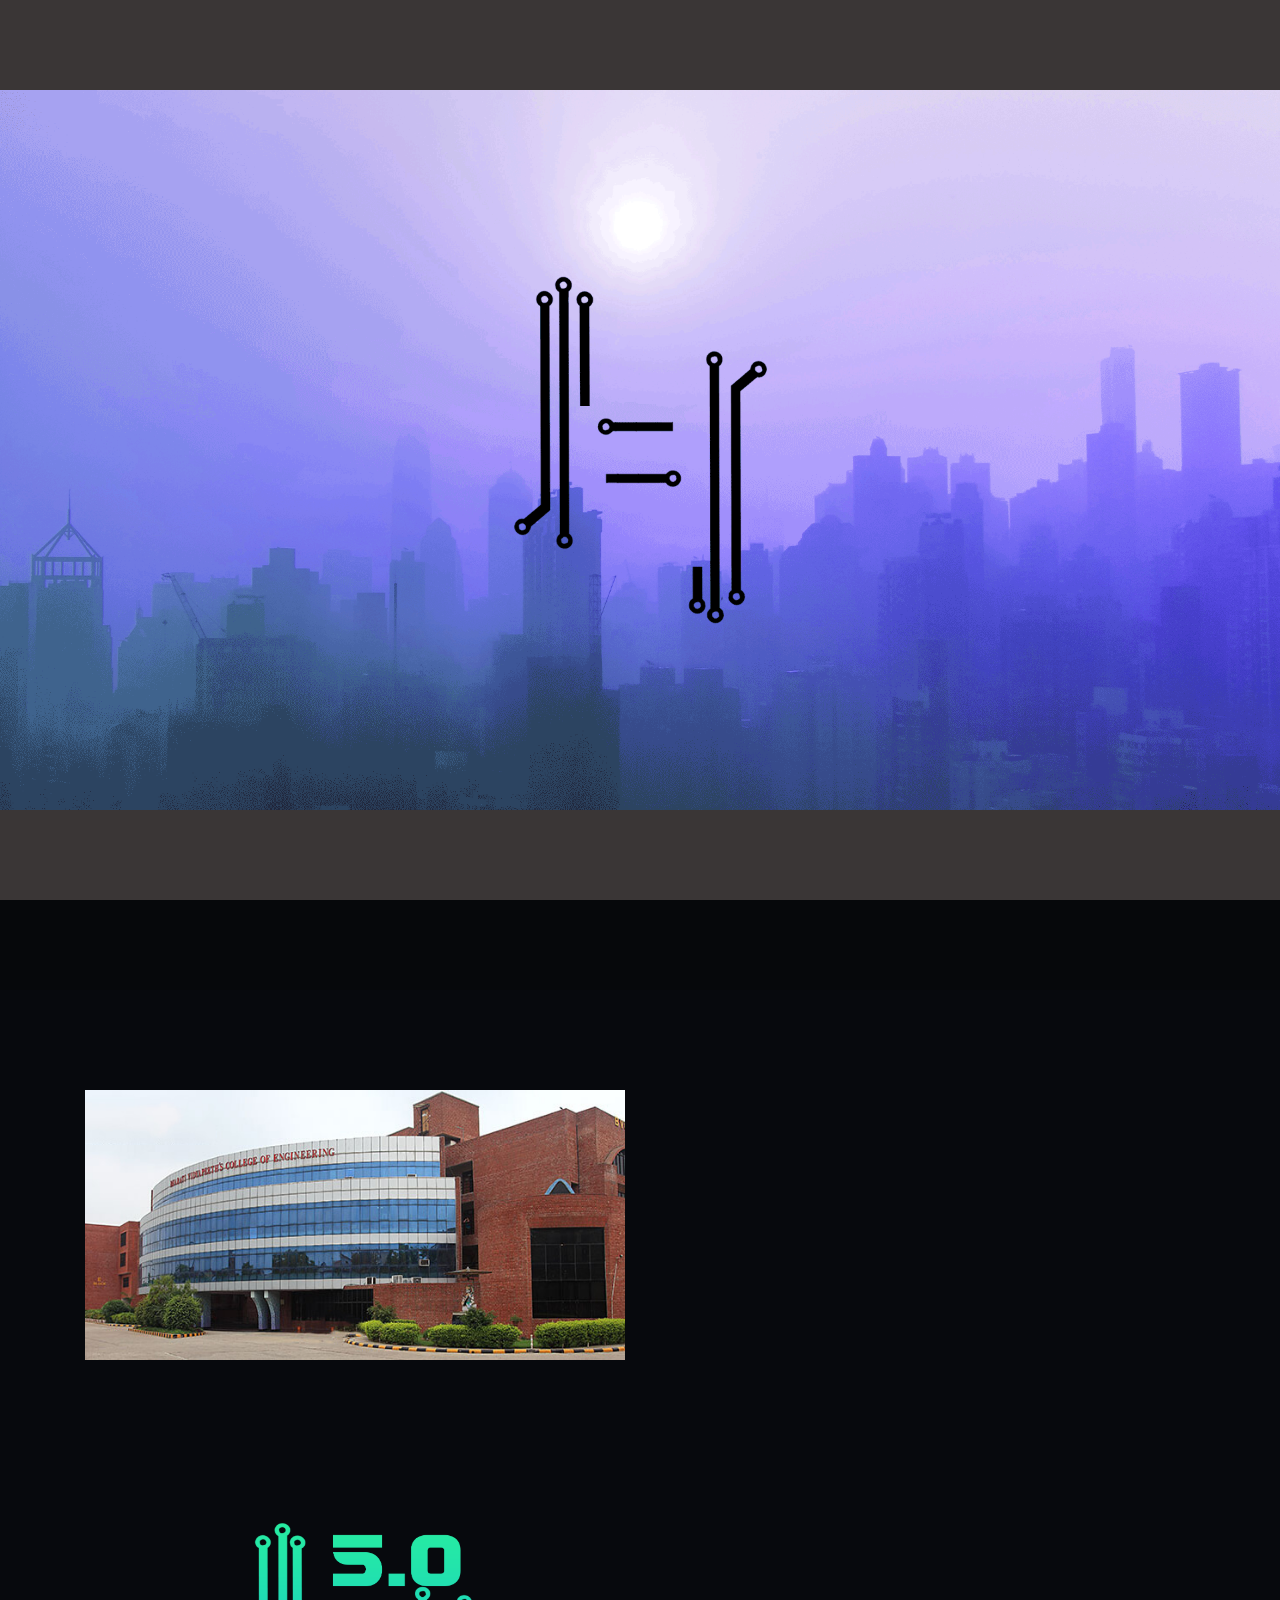
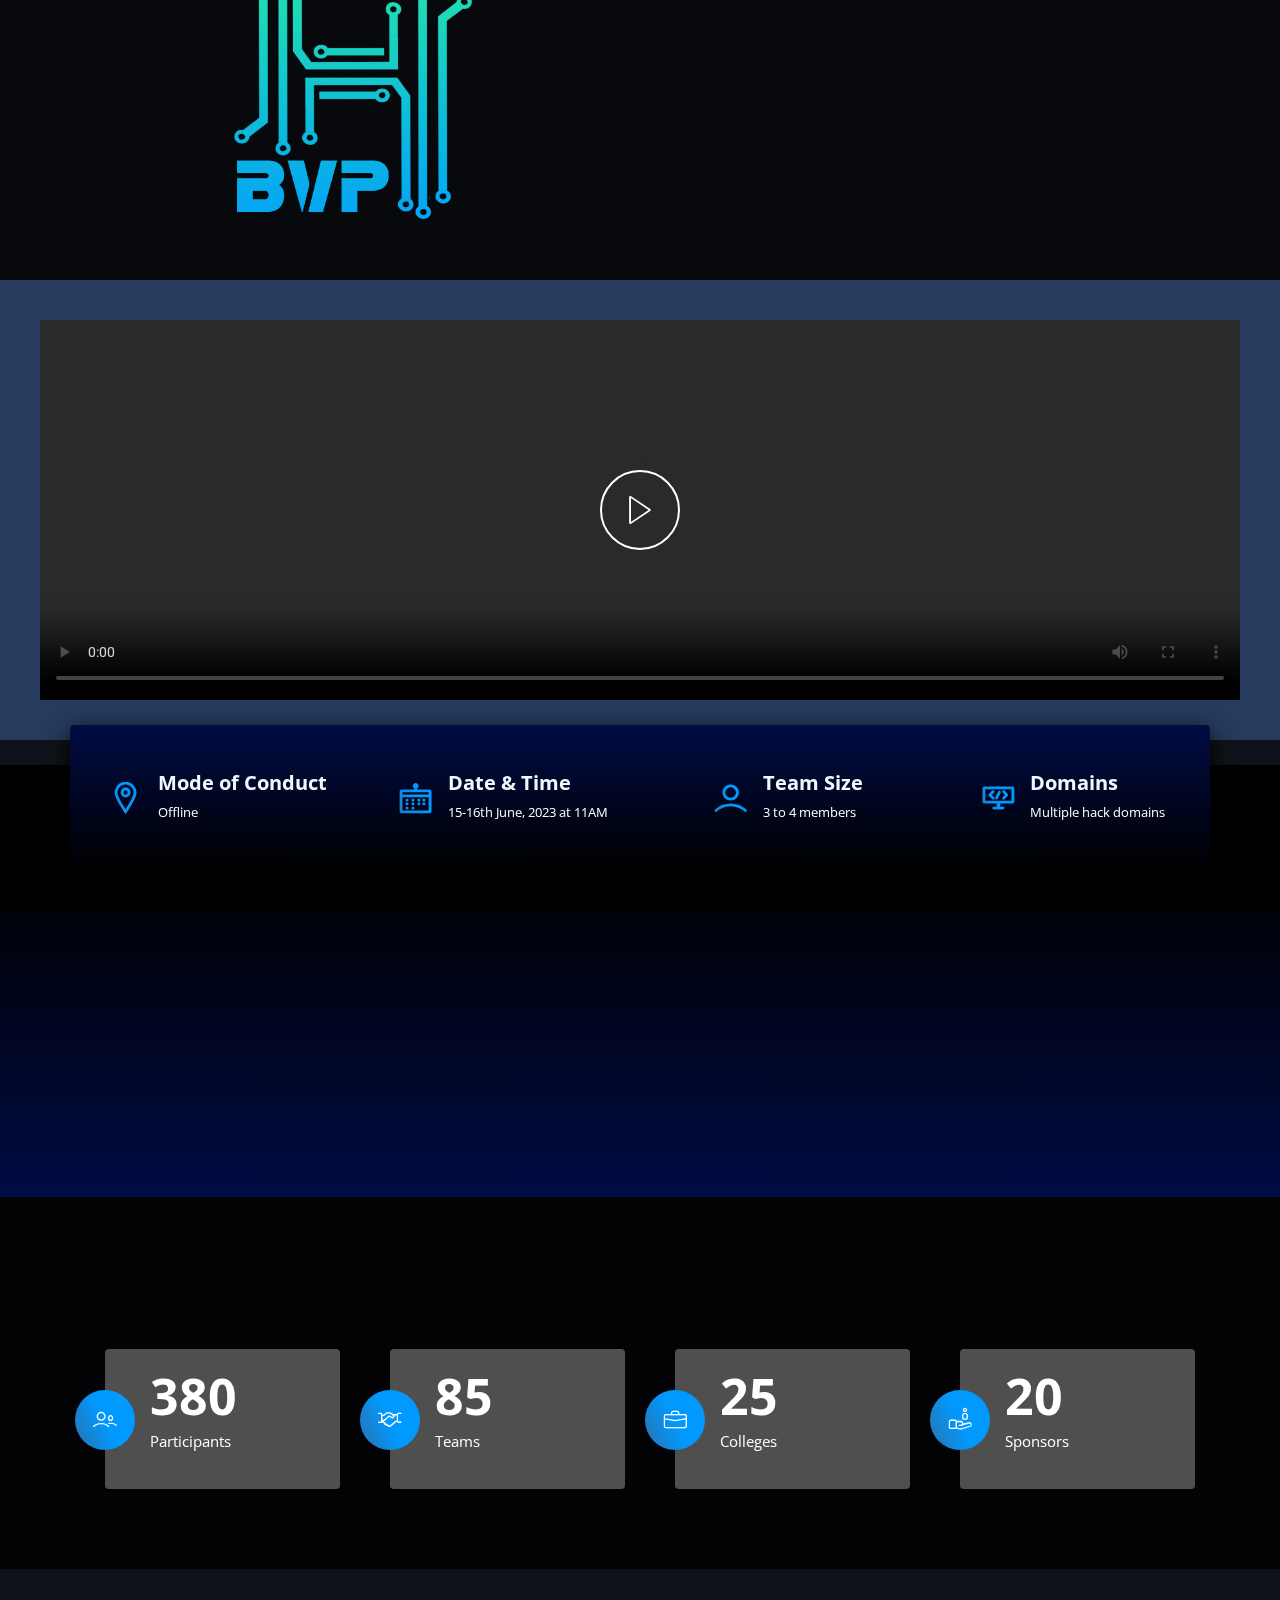
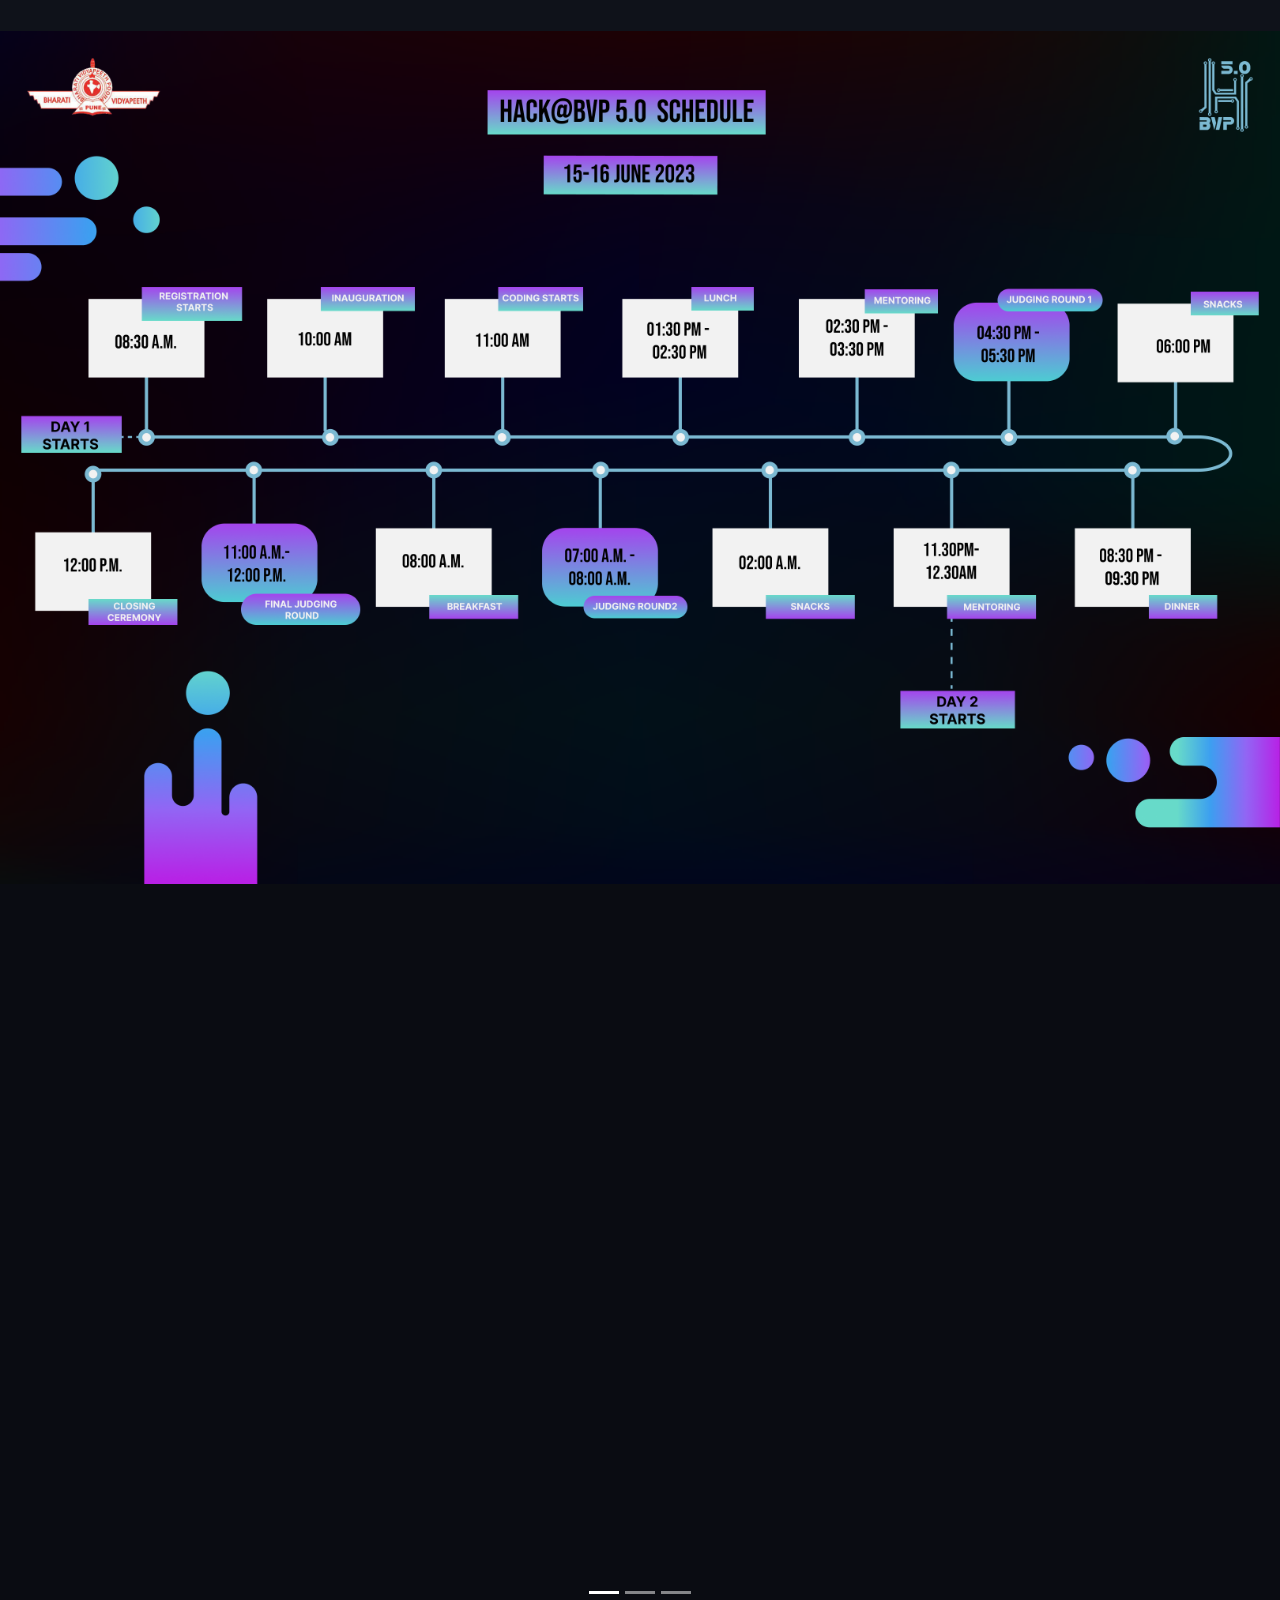
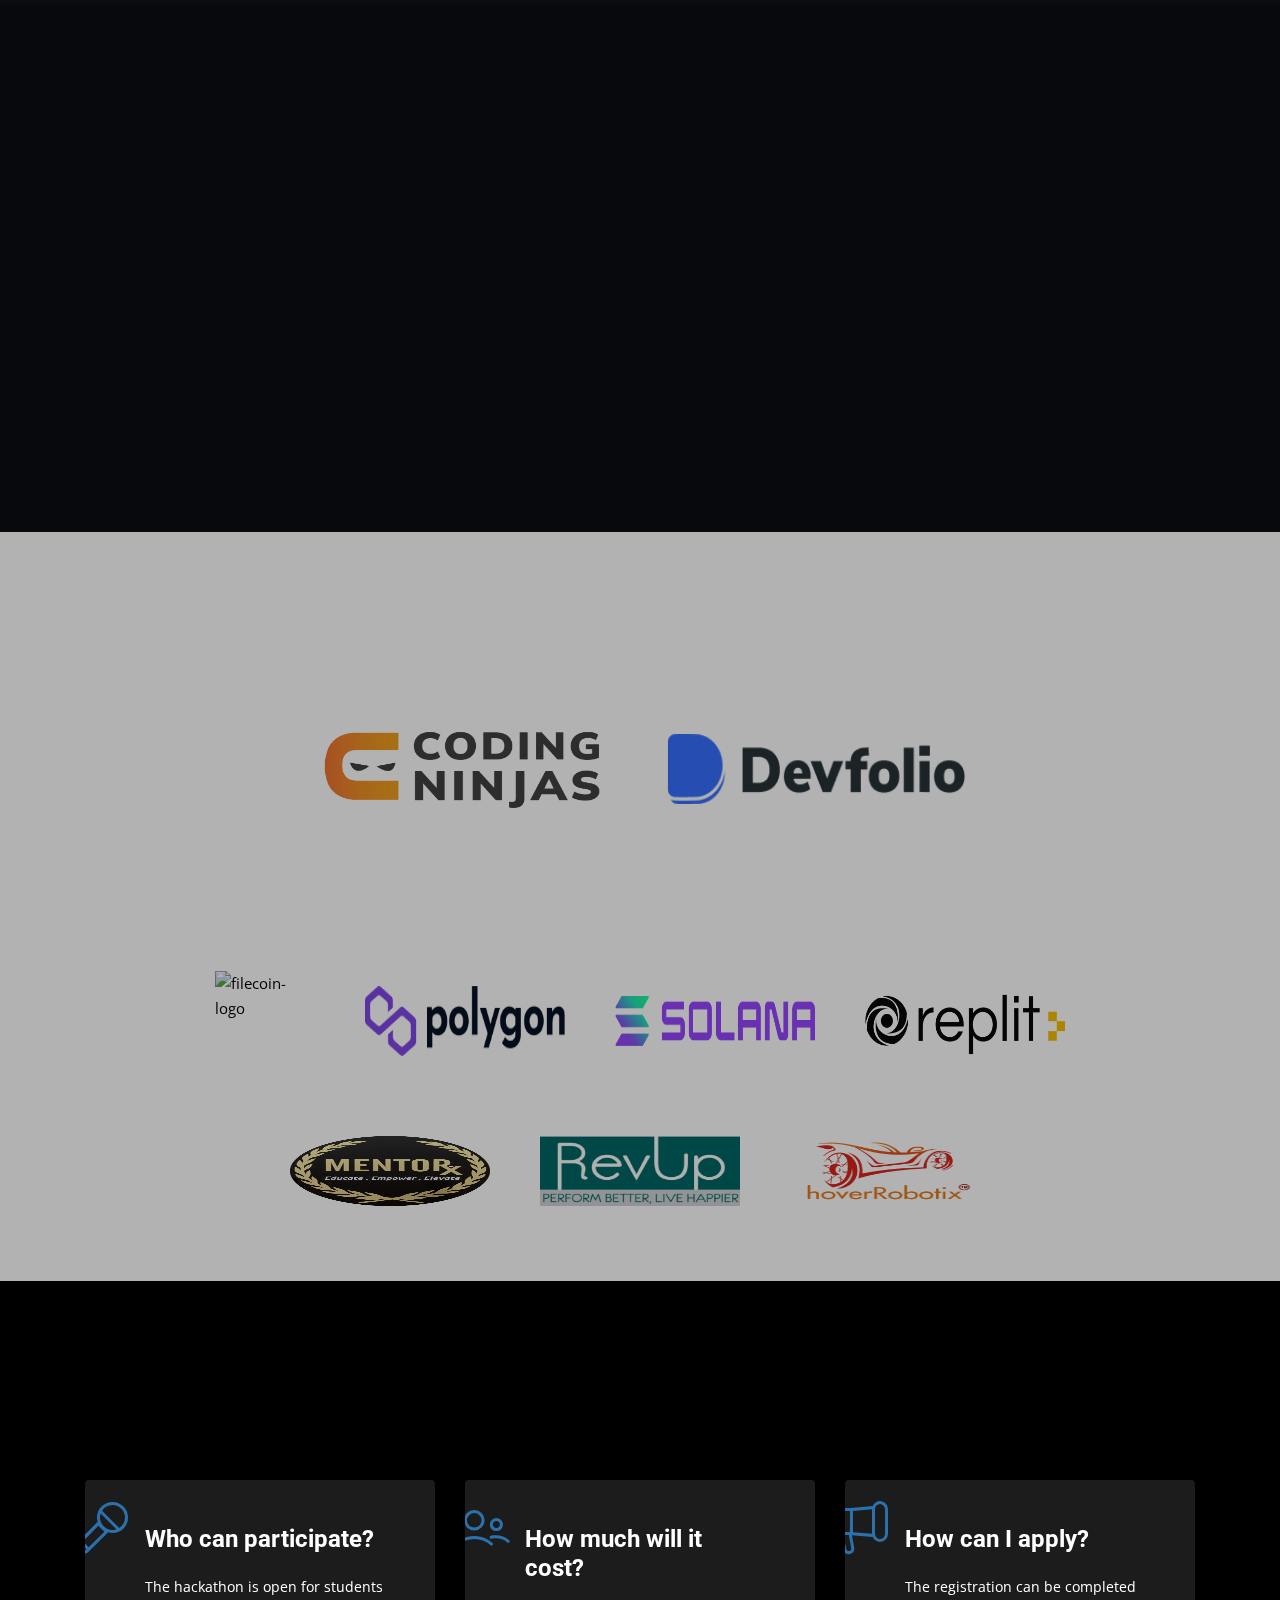
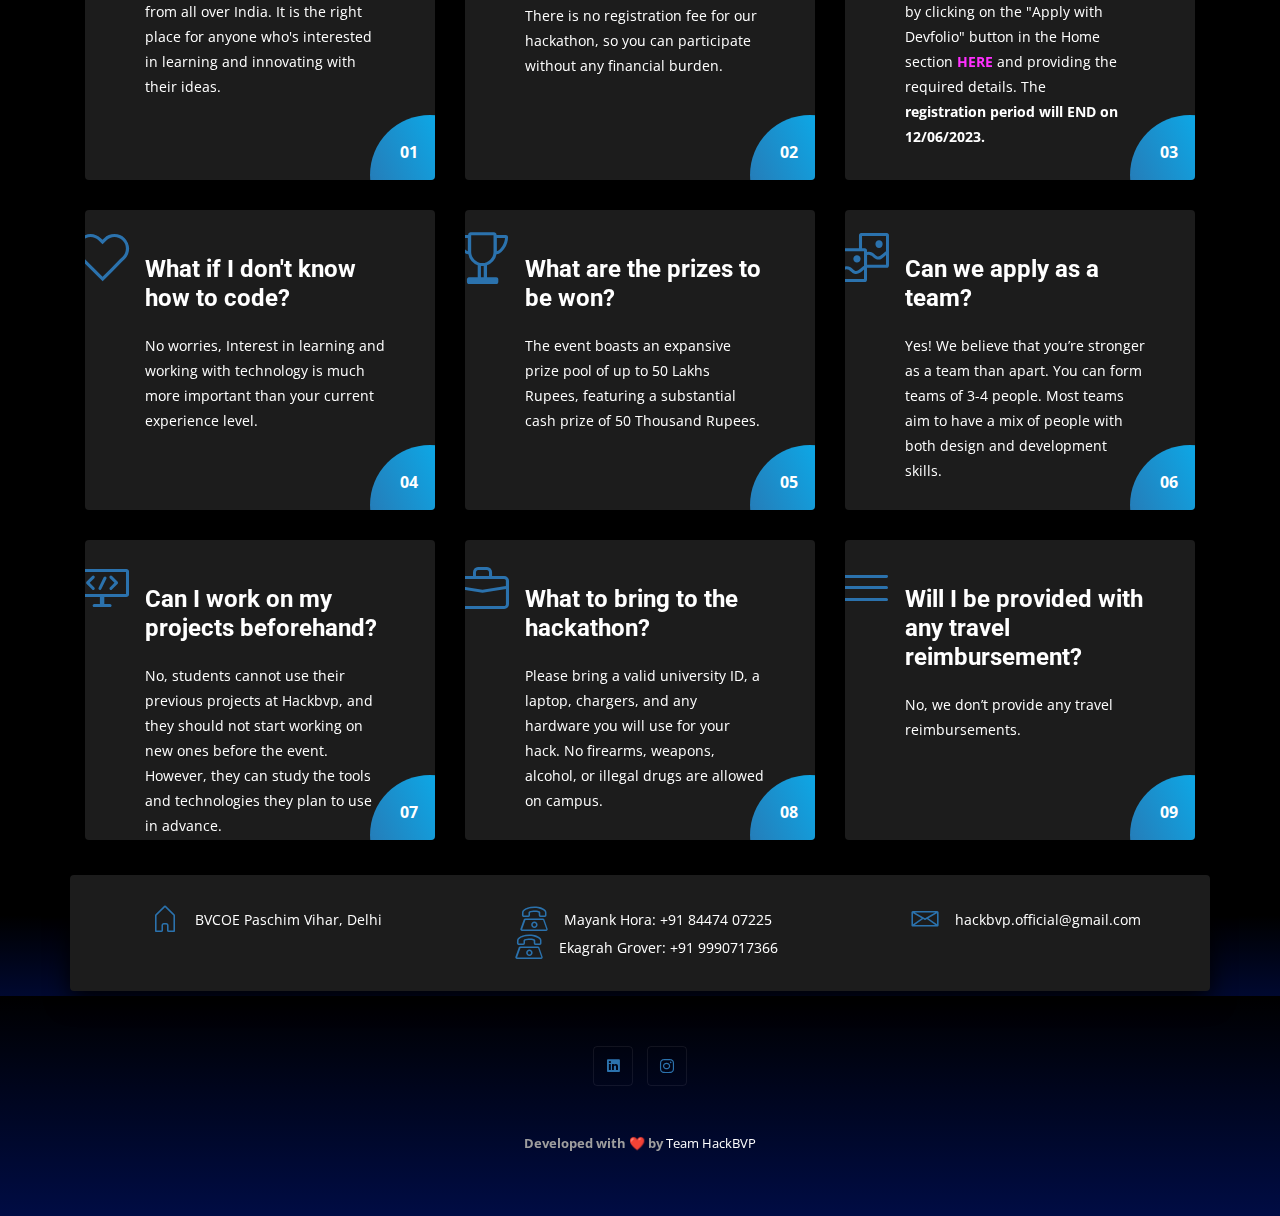
==== commit 73c6aa1f: "updated timeline , details changed ," ====
--- a/index.html
+++ b/index.html
@@ -348,113 +348,139 @@
         <div class="col-12">
           <div class="section-title-header text-center">
             <h2 class="section-title wow fadeInUp" data-wow-delay="0.2s">Prizes and Awards</h2>
-            <p class="wow fadeInDown" data-wow-delay="0.2s"> Prize worth Rs 60000+ <br>
+            <p class="wow fadeInDown" data-wow-delay="0.2s"> With a generous prize pool reaching up to 50 Lakhs Rupees,
+              the event showcases a significant cash prize of 50 Thousand Rupees. <br> <br> <br>
               All participants will receive Certificate of Participation.</p>
-          </div>
-        </div>
-      </div>
+
+          </div>
+        </div>
+      </div>
+
       <!-- <div class="row">
-      <div class="col-lg-4 col-md-6 col-xs-12">
-        <div class="event-item">
-          <img class="img-fluid" src="assets/img/prize/cash.png" alt="">
-          <div class="overlay-text">
-            <div class="content">
-              <h3>Cash Prizes</h3>
-              <h3 style="text-transform: capitalize; font-size: 14px; line-height: 20px;">1st Place: INR 25,000<br>
+        <div class="col-lg-4 col-md-6 col-xs-12">
+          <div class="event-item">
+            <img class="img-fluid" src="assets/img/prize/cash.png" alt="">
+            <div class="overlay-text">
+              <div class="content">
+                <h3>Cash Prizes</h3>
+                <h3 style="text-transform: capitalize; font-size: 14px; line-height: 20px;">1st Place: INR 25,000<br>
+                  2nd Place: INR 10,000<br>
+                  3rd Place: INR 5,000<br>
+                </h3>
+              </div>
+            </div>
+          </div> -->
+
+
+      <!-- <div>
+            <h3
+              style="text-align: center; font-size: 18px; font-family: sans-serif; margin-bottom: 10px; margin-top: 5px;">
+              Cash Prizes</h3>
+            <h3 class="prize-desc"
+              style="text-transform: capitalize; font-size: 14px; line-height: 20px; text-align: center;">1st Place: INR
+              25,000<br>
               2nd Place: INR 10,000<br>
               3rd Place: INR 5,000<br>
-              </h3>
-            </div>
-          </div>
-        </div>
-        <div >
-          <h3 style="text-align: center; font-size: 18px; font-family: sans-serif; margin-bottom: 10px; margin-top: 5px;">Cash Prizes</h3>
-          <h3 class="prize-desc" style="text-transform: capitalize; font-size: 14px; line-height: 20px; text-align: center;">1st Place: INR 25,000<br>
-            2nd Place: INR 10,000<br>
-            3rd Place: INR 5,000<br>
-          </h3>
-        </div>
-      </div>
-      
-      <div class="col-lg-4 col-md-6 col-xs-12">
-        <div class="event-item">
-          <img class="img-fluid" src="assets/img/prize/more.png" alt="">
-          <div class="overlay-text">
-            <div class="content">
-              <h3>More Prizes for Winners</h3>
-              <h3 style="text-transform: capitalize; font-size: 14px; line-height: 20px;">
-              1. Wolfram Award for Top 10 teams<br>(worth $375 per user)<br>
+            </h3>
+          </div>
+        </div>
+
+        <div class="col-lg-4 col-md-6 col-xs-12">
+          <div class="event-item">
+            <img class="img-fluid" src="assets/img/prize/more.png" alt="">
+            <div class="overlay-text">
+              <div class="content">
+                <h3>More Prizes for Winners</h3>
+                <h3 style="text-transform: capitalize; font-size: 14px; line-height: 20px;">
+                  1. Wolfram Award for Top 10 teams<br>(worth $375 per user)<br>
+                  2. 90%-70% discount coupons for any Coding Blocks course<br>
+                  3. SITH free course<br>
+                  4. Pair a dice cafe coupons</h3>
+              </div>
+            </div>
+          </div>
+          <div>
+            <h3
+              style="text-align: center; font-size: 18px; font-family: sans-serif; margin-bottom: 10px; margin-top: 5px;">
+              More Prizes for Winners</h3>
+            <h3 class="prize-desc"
+              style="text-transform: capitalize; font-size: 14px; line-height: 20px; text-align: center;">1. Wolfram
+              Award for Top 10 teams<br>(worth $375 per user)<br>
               2. 90%-70% discount coupons for any Coding Blocks course<br>
               3. SITH free course<br>
               4. Pair a dice cafe coupons</h3>
-            </div>
-          </div>
-        </div>
-        <div >
-          <h3 style="text-align: center; font-size: 18px; font-family: sans-serif; margin-bottom: 10px; margin-top: 5px;">More Prizes for Winners</h3>
-          <h3 class="prize-desc" style="text-transform: capitalize; font-size: 14px; line-height: 20px; text-align: center;">1. Wolfram Award for Top 10 teams<br>(worth $375 per user)<br>
-            2. 90%-70% discount coupons for any Coding Blocks course<br>
-            3. SITH free course<br>
-            4. Pair a dice cafe coupons</h3>
-        </div>
-      </div>
-
-      <div class="col-lg-4 col-md-6 col-xs-12">
-        <div class="event-item">
-          <img class="img-fluid" src="assets/img/prize/vouchers.png" alt="">
-          <div class="overlay-text">
-            <div class="content">
-              <h3>Goodies for All</h3>
-              <h3 style="text-transform: capitalize; font-size: 14px; line-height: 20px;">Participants get access to:-<br>
+          </div>
+        </div>
+
+        <div class="col-lg-4 col-md-6 col-xs-12">
+          <div class="event-item">
+            <img class="img-fluid" src="assets/img/prize/vouchers.png" alt="">
+            <div class="overlay-text">
+              <div class="content">
+                <h3>Goodies for All</h3>
+                <h3 style="text-transform: capitalize; font-size: 14px; line-height: 20px;">Participants get access
+                  to:-<br>
+                  1. Wolfram|One ($25 for a month)<br>
+                  2. Repl.it HackerPlan ($21 for 3 months)<br>
+                  3. Taskade Unlimited plan ($60 for 1 year)<br>
+                  4. SashiDo platform credits<br>
+                  5. 65% discount coupons for Coding Blocks courses<br></h3>
+              </div>
+            </div>
+          </div>
+          <div>
+            <h3
+              style="text-align: center; font-size: 18px; font-family: sans-serif; margin-bottom: 10px; margin-top: 5px;">
+              Goodies for All</h3>
+            <h3 class="prize-desc"
+              style="text-transform: capitalize; font-size: 14px; line-height: 20px; text-align: center;">Participants
+              get access to:-<br>
               1. Wolfram|One ($25 for a month)<br>
               2. Repl.it HackerPlan ($21 for 3 months)<br>
               3. Taskade Unlimited plan ($60 for 1 year)<br>
               4. SashiDo platform credits<br>
               5. 65% discount coupons for Coding Blocks courses<br></h3>
-            </div>
-          </div>
-        </div>
-        <div >
-          <h3 style="text-align: center; font-size: 18px; font-family: sans-serif; margin-bottom: 10px; margin-top: 5px;">Goodies for All</h3>
-          <h3 class="prize-desc" style="text-transform: capitalize; font-size: 14px; line-height: 20px; text-align: center;">Participants get access to:-<br>
-            1. Wolfram|One ($25 for a month)<br>
-            2. Repl.it HackerPlan ($21 for 3 months)<br>
-            3. Taskade Unlimited plan ($60 for 1 year)<br>
-            4. SashiDo platform credits<br>
-            5. 65% discount coupons for Coding Blocks courses<br></h3>       
-        </div>
-      </div>
-
-      <div class="col-lg-4 col-md-6 col-xs-12">
-        <div class="event-item">
-          <img class="img-fluid" src="assets/img/prize/internship.png" alt="">
-          <div class="overlay-text">
-            <div class="content">
-              <h3>Internship Opportunities</h3>
-              <h3 style="text-transform: capitalize; font-size: 14px; line-height: 20px; text-align: center; padding: 5px;">Internships and mentorship provided by CertifyMe and SITH</h3>
-            </div>
-          </div>
-        </div>
-        <div >
-          <h3 style="text-align: center; font-size: 18px; font-family: sans-serif; margin-bottom: 10px; margin-top: 5px;">Internship Opportunities</h3>
-          <h3 class="prize-desc" style="text-transform: capitalize; font-size: 14px; line-height: 20px; text-align: center;">Internships and mentorship provided by CertifyMe and SITH.</h3>
-        </div>
-      </div>
-      
-      <div class="col-lg-4 col-md-6 col-xs-12">
-        <div class="event-item">
-          <img class="img-fluid" src="assets/img/prize/cert.png" alt="">
-          <div class="overlay-text">
-            <div class="content">
-              <h3>Certificate of Participation</h3>
-            </div>
-          </div>
-        </div>
-        <div >
-          <h3 style="text-align: center; font-size: 18px; font-family: sans-serif; margin-bottom: 10px; margin-top: 5px;">Certificate of Participation</h3>
-        </div>
-      </div>
-    </div> -->
+          </div>
+        </div>
+
+        <div class="col-lg-4 col-md-6 col-xs-12">
+          <div class="event-item">
+            <img class="img-fluid" src="assets/img/prize/internship.png" alt="">
+            <div class="overlay-text">
+              <div class="content">
+                <h3>Internship Opportunities</h3>
+                <h3
+                  style="text-transform: capitalize; font-size: 14px; line-height: 20px; text-align: center; padding: 5px;">
+                  Internships and mentorship provided by CertifyMe and SITH</h3>
+              </div>
+            </div>
+          </div>
+          <div>
+            <h3
+              style="text-align: center; font-size: 18px; font-family: sans-serif; margin-bottom: 10px; margin-top: 5px;">
+              Internship Opportunities</h3>
+            <h3 class="prize-desc"
+              style="text-transform: capitalize; font-size: 14px; line-height: 20px; text-align: center;">Internships
+              and mentorship provided by CertifyMe and SITH.</h3>
+          </div>
+        </div>
+
+        <div class="col-lg-4 col-md-6 col-xs-12">
+          <div class="event-item">
+            <img class="img-fluid" src="assets/img/prize/cert.png" alt="">
+            <div class="overlay-text">
+              <div class="content">
+                <h3>Certificate of Participation</h3>
+              </div>
+            </div>
+          </div>
+          <div>
+            <h3
+              style="text-align: center; font-size: 18px; font-family: sans-serif; margin-bottom: 10px; margin-top: 5px;">
+              Certificate of Participation</h3>
+          </div>
+        </div>
+      </div> -->
 
     </div>
   </section>
@@ -463,7 +489,8 @@
   <!-- Counter Area Start-->
   <section class="counter-section section-padding">
     <div class="container">
-      <h2 style="color:white;" id="last-stats" class="section-title wow fadeInUp" data-wow-delay="0.2s">Last Year Stats
+      <h2 style="color:white;" id="last-stats" class="section-title wow fadeInUp" data-wow-delay="0.2s">Current Year
+        Stats
       </h2>
       <div class="row">
         <!-- Counter Item -->
@@ -473,7 +500,7 @@
               <i class="lni lni-users"></i>
             </div>
             <div class="counter-content">
-              <div class="counterUp">400</div>
+              <div class="counterUp">380</div>
               <p>Participants</p>
             </div>
           </div>
@@ -485,7 +512,7 @@
               <i class="lni lni-handshake"></i>
             </div>
             <div class="counter-content">
-              <div class="counterUp">150</div>
+              <div class="counterUp">85</div>
               <p>Teams</p>
             </div>
           </div>
@@ -497,7 +524,7 @@
               <i class="lni-briefcase"></i>
             </div>
             <div class="counter-content">
-              <div class="counterUp">45</div>
+              <div class="counterUp">25</div>
               <p>Colleges</p>
             </div>
           </div>
@@ -522,9 +549,11 @@
 
   <!-- Schedule Section Start -->
   <div class="section-title-header text-center">
-    <h2 style="margin-bottom: 20px;" class="section-title wow fadeInUp" data-wow-delay="0.2s">Event Timeline
+    <h2 style="margin-bottom: 20px; background: linear-gradient(rgb(0, 0, 0), rgb(0, 12, 68)) "
+      class="section-title wow fadeInUp" data-wow-delay="0.2s">Event Timeline
     </h2>
-    <!-- <img src="./assets/img/timeline.png" style="width: 100%;" alt="Timeline"> -->
+    <img id="timelineDesk" src="./assets/img/timelineDesktop.png" style="width: 100%;" alt="TimelineDesk">
+    <img id="timelinePhone" src="./assets/img/timelinePhone.png" style="width: 100%;" alt="TimelinePhone">
   </div>
   <!-- <section id="schedules" class="schedule section-padding">
     <div class="container">
@@ -1060,7 +1089,8 @@
               Registrations end on DD / MM / 2023</p> -->
             <p>The registration can be completed by clicking on the "Apply with Devfolio" button in the Home section <a
                 href="#hero-area" class="register-link">HERE</a>
-              and providing the required details. The registration period will end on 10/06/2023.</p>
+              and providing the required details. The <span style="font-weight: bolder;">registration period will END on
+                12/06/2023.</span> </p>
             <span class="count-number">03</span>
           </div>
         </div>
@@ -1080,7 +1110,9 @@
             <i class="lni-cup"></i>
             <h3>What are the prizes to be won?</h3>
             <p>
-              We are going to announce some really exciting prizes and incentives soon. Stay tuned for further updates!
+              The event boasts an expansive prize pool of up to 50 Lakhs
+              Rupees, featuring a substantial cash prize of 50 Thousand Rupees. <br>
+              <!-- With a generous prize pool reaching up to 50 Lakhs Rupees, the event showcases a significant cash prize of 50 Thousand Rupees. -->
             </p>
             <span class="count-number">05</span>
           </div>
--- a/assets/css/main.css
+++ b/assets/css/main.css
@@ -1136,7 +1136,7 @@
 
 .ready-to-play:before {
   content: '';
-  background-image: linear-gradient(rgba(0,0,0,0.8),rgba(0,0,0,0.8));
+  background-image: linear-gradient(rgba(0, 0, 0, 0.8), rgba(0, 0, 0, 0.8));
   position: absolute;
   display: block;
   left: 0px;
@@ -1148,15 +1148,15 @@
 }
 
 .video-container {
- width:100vw;
- height: 100vh;
+  width: 100vw;
+  height: 100vh;
   border: 40px solid #335281a6;
   display: none;
   justify-content: center;
   align-items: center;
 }
 
-.hack-video{
+.hack-video {
   width: 90vw;
   height: 100vh;
   object-fit: cover;
@@ -1180,9 +1180,9 @@
 
 .stop {
   opacity: 1;
-} 
-
- .stopfade .ready-to-play:before {
+}
+
+.stopfade .ready-to-play:before {
   opacity: 1;
 }
 
@@ -1452,6 +1452,19 @@
 
 .schedule .show .card-body {
   background: #f3f4f3;
+}
+
+/* #timelinePicc {
+  background-image: url(../img/timelineDesktop.png);
+  background-image: url(../img/timelineDesktop.png);
+} */
+
+#timelineDesk {
+  display: block;
+}
+
+#timelinePhone {
+  display: none;
 }
 
 .schedule .card .schedule-slot-time {
@@ -2622,7 +2635,7 @@
   background-position: center center;
 }
 
-.logo-image{
+.logo-image {
   width: 250px;
   height: 300px;
 }
@@ -2776,6 +2789,13 @@
   #hero-area .contents .banner-btn {
     margin-top: 0px;
   }
+
+  /* #timelinePicc {
+    background-image: url(../img/timelinePhone.png);
+
+    background: url(../img/timelinePhone.png);
+  } */
+
 }
 
 @media (max-width: 445px) {
@@ -2800,6 +2820,8 @@
   #nav-logo {
     margin-left: 0px;
   }
+
+
 }
 
 @media (max-width: 768px) {
@@ -2809,11 +2831,11 @@
     padding: 10vw;
   }
 
-  .ready-to-play{
+  .ready-to-play {
     display: none;
   }
 
-  .video-container{
+  .video-container {
     display: flex;
   }
 
@@ -2914,7 +2936,9 @@
 }
 
 section#prizes {
-  background: #000;
+  /* background: #000; */
+  /* background-image: url(../img/prize/cert.png); */
+  background: linear-gradient(rgb(0, 0, 0), rgb(0, 12, 68));
 }
 
 p.wow.fadeInDown.animated,
@@ -3047,29 +3071,29 @@
 }
 
 
-.section-container{
+.section-container {
   display: flex;
   justify-content: center;
   align-items: center;
 }
 
-.left-section-logo{
+.left-section-logo {
   width: 40%;
   display: flex;
   justify-content: center;
   align-items: center;
 }
 
-.carousel-image{
+.carousel-image {
   width: 100%;
-  height:100vh;
-  background-color: linear-gradient(rgba(0,0,0,0.3),rgba(0,0,0,0.3));
-}
-
-.carousel-image-1-background{
+  height: 100vh;
+  background-color: linear-gradient(rgba(0, 0, 0, 0.3), rgba(0, 0, 0, 0.3));
+}
+
+.carousel-image-1-background {
   width: 100%;
   height: 80vh;
-  background-image:linear-gradient(rgba(0,0,0,0.3),rgba(0,0,0,0.3)),url("https://images.unsplash.com/photo-1477959858617-67f85cf4f1df?ixlib=rb-4.0.3&ixid=M3wxMjA3fDB8MHxwaG90by1wYWdlfHx8fGVufDB8fHx8fA%3D%3D&auto=format&fit=crop&w=944&q=80");
+  background-image: linear-gradient(rgba(0, 0, 0, 0.3), rgba(0, 0, 0, 0.3)), url("https://images.unsplash.com/photo-1477959858617-67f85cf4f1df?ixlib=rb-4.0.3&ixid=M3wxMjA3fDB8MHxwaG90by1wYWdlfHx8fGVufDB8fHx8fA%3D%3D&auto=format&fit=crop&w=944&q=80");
   background-position: center;
   background-size: cover;
   display: flex;
@@ -3078,10 +3102,10 @@
   flex-direction: column;
 }
 
-.carousel-image-2-background{
+.carousel-image-2-background {
   width: 100%;
   height: 80vh;
-  background-image:linear-gradient(rgba(0,0,0,0.3),rgba(0,0,0,0.3)), url("https://images.unsplash.com/photo-1451187580459-43490279c0fa?ixlib=rb-4.0.3&ixid=M3wxMjA3fDB8MHxwaG90by1wYWdlfHx8fGVufDB8fHx8fA%3D%3D&auto=format&fit=crop&w=872&q=80");
+  background-image: linear-gradient(rgba(0, 0, 0, 0.3), rgba(0, 0, 0, 0.3)), url("https://images.unsplash.com/photo-1451187580459-43490279c0fa?ixlib=rb-4.0.3&ixid=M3wxMjA3fDB8MHxwaG90by1wYWdlfHx8fGVufDB8fHx8fA%3D%3D&auto=format&fit=crop&w=872&q=80");
   background-position: center;
   background-size: cover;
   display: flex;
@@ -3090,10 +3114,10 @@
   flex-direction: column;
 }
 
-.carousel-image-3-background{
+.carousel-image-3-background {
   width: 100%;
   height: 80vh;
-  background-image:linear-gradient(rgba(0,0,0,0.3),rgba(0,0,0,0.3)),url("https://images.unsplash.com/photo-1462899006636-339e08d1844e?ixlib=rb-4.0.3&ixid=M3wxMjA3fDB8MHxwaG90by1wYWdlfHx8fGVufDB8fHx8fA%3D%3D&auto=format&fit=crop&w=870&q=80");
+  background-image: linear-gradient(rgba(0, 0, 0, 0.3), rgba(0, 0, 0, 0.3)), url("https://images.unsplash.com/photo-1462899006636-339e08d1844e?ixlib=rb-4.0.3&ixid=M3wxMjA3fDB8MHxwaG90by1wYWdlfHx8fGVufDB8fHx8fA%3D%3D&auto=format&fit=crop&w=870&q=80");
   background-position: center;
   background-size: cover;
   display: flex;
@@ -3101,15 +3125,16 @@
   align-items: center;
   flex-direction: column;
 }
-.hack-theme-heading{
+
+.hack-theme-heading {
   height: 20vh;
   display: flex;
   justify-content: center;
   align-items: center;
- 
-}
-
-.hack-theme-content{
+
+}
+
+.hack-theme-content {
   height: 60vh;
   display: flex;
   justify-content: center;
@@ -3117,92 +3142,112 @@
   flex-direction: column;
 }
 
-.hack-theme-name{
+.hack-theme-name {
   font-family: 'Signika Negative', sans-serif;
   font-size: 40px;
   color: #97c9eb;
 
 }
 
-.theme-quote{
+.theme-quote {
   font-family: 'Alkatra', cursive;
   font-size: 26px;
   text-align: center;
-  width:80%;
-}
-
-.theme-heading{
+  width: 80%;
+}
+
+.theme-heading {
   font-family: 'Alkatra', cursive;
   font-size: 36px;
 }
 
-.brackets{
+.brackets {
   color: #0099ff;
 }
 
-.powered-by-sponsors-container,.season-sponsors-container{
+.powered-by-sponsors-container,
+.season-sponsors-container {
   display: flex;
   justify-content: center;
   align-items: center;
 }
 
-.coding-ninjas-sponsor-image-container,.devfolio-sponsor-image-container,.filecoin-sponsor-image-container,.replit-sponsor-image-container,.polygon-sponsor-image-container,.solana-sponsor-image-container,.mentorx-sponsor-image-container,.revup-sponsor-image-container,.hoverrobotix-sponsor-image-container{
+.coding-ninjas-sponsor-image-container,
+.devfolio-sponsor-image-container,
+.filecoin-sponsor-image-container,
+.replit-sponsor-image-container,
+.polygon-sponsor-image-container,
+.solana-sponsor-image-container,
+.mentorx-sponsor-image-container,
+.revup-sponsor-image-container,
+.hoverrobotix-sponsor-image-container {
   display: flex;
   justify-content: center;
   align-items: center;
 }
 
-.coding-ninjas-sponsor-image-container{
+.coding-ninjas-sponsor-image-container {
   width: 350px;
   height: 100px;
 }
 
-.devfolio-sponsor-image-container{
+.devfolio-sponsor-image-container {
   width: 350px;
   height: 100px;
 }
 
-.coding-ninjas{
+.coding-ninjas {
   width: 300px;
   height: 100px;
 }
-.devfolio{
+
+.devfolio {
   width: 300px;
   height: 70px;
 }
 
-.filecoin-sponsor-image-container{
+.filecoin-sponsor-image-container {
   width: 150px;
   height: 100px;
 }
 
-.polygon-sponsor-image-container,.replit-sponsor-image-container,.solana-sponsor-image-container,.mentorx-sponsor-image-container,.revup-sponsor-image-container,.hoverrobotix-sponsor-image-container{
+.polygon-sponsor-image-container,
+.replit-sponsor-image-container,
+.solana-sponsor-image-container,
+.mentorx-sponsor-image-container,
+.revup-sponsor-image-container,
+.hoverrobotix-sponsor-image-container {
   width: 250px;
   height: 100px;
 }
 
-.filecoin{
+.filecoin {
   width: 100px;
   height: 100px;
 }
 
-.replit,.polygon,.revup,.hoverrobotix,.mentorx{
+.replit,
+.polygon,
+.revup,
+.hoverrobotix,
+.mentorx {
   width: 200px;
   height: 70px;
- 
-}
-
-.solana{
+
+}
+
+.solana {
   width: 200px;
   height: 50px;
-  
+
 }
 
 @media screen and (max-width:425px) {
-  .left-section-logo{
+  .left-section-logo {
     width: 100%;
   }
-  .logo-image{
+
+  .logo-image {
     width: 200px;
     height: 250px;
   }
@@ -3210,124 +3255,153 @@
 
 
 @media screen and (max-width:768px) {
-  
-.hack-theme-name{
-  font-size: 36px;
-
-}
-
-.theme-quote{
- 
-  font-size: 24px;
- 
-}
-
-.theme-heading{
-  font-family: 'Alkatra', cursive;
-  font-size: 32px;
-}
+
+  .hack-theme-name {
+    font-size: 36px;
+
+  }
+
+  .theme-quote {
+
+    font-size: 24px;
+
+  }
+
+  .theme-heading {
+    font-family: 'Alkatra', cursive;
+    font-size: 32px;
+  }
+
+  #timelineDesk {
+    display: none;
+  }
+
+  #timelinePhone {
+    display: block;
+  }
 
 }
 
 @media screen and (max-width:460px) {
-  
-  .hack-theme-name{
+
+  .hack-theme-name {
     font-size: 28px;
   }
 
-  .theme-quote{
+  .theme-quote {
     font-size: 22px;
   }
-  
-  }
-
-  @media screen and (max-width:375px) {
-  
-    .hack-theme-name{
-      font-size: 24px;
-    }
-  
-    .theme-quote{
-      font-size: 18px;
-    }
-    
-    }
-
-    @media screen and (max-width:915px) {
-  
-      .filecoin-sponsor-image-container{
-        width: 130px;
-        height: 100px;
-      }
-      
-      .polygon-sponsor-image-container,.replit-sponsor-image-container,.solana-sponsor-image-container,.mentorx-sponsor-image-container,.revup-sponsor-image-container,.hoverrobotix-sponsor-image-container{
-        width: 230px;
-        height: 100px;
-      }
-      
-      }
+
+}
+
+@media screen and (max-width:375px) {
+
+  .hack-theme-name {
+    font-size: 24px;
+  }
+
+  .theme-quote {
+    font-size: 18px;
+  }
+
+}
+
+@media screen and (max-width:915px) {
+
+  .filecoin-sponsor-image-container {
+    width: 130px;
+    height: 100px;
+  }
+
+  .polygon-sponsor-image-container,
+  .replit-sponsor-image-container,
+  .solana-sponsor-image-container,
+  .mentorx-sponsor-image-container,
+  .revup-sponsor-image-container,
+  .hoverrobotix-sponsor-image-container {
+    width: 230px;
+    height: 100px;
+  }
+
+}
 
 @media screen and (max-width:815px) {
-  
-        .filecoin-sponsor-image-container{
-          width: 110px;
-        }
-        
-        .polygon-sponsor-image-container,.replit-sponsor-image-container,.solana-sponsor-image-container,.mentorx-sponsor-image-container,.revup-sponsor-image-container,.hoverrobotix-sponsor-image-container{
-          width: 210px;
-        }
-        
-        }
-
-        @media screen and (max-width:768px) {
-
-          .powered-by-sponsors-container,.season-sponsors-container{
-            flex-direction: column;
-          }
-
-          .coding-ninjas-sponsor-image-container{
-           width: 100%;
-            height: 100px;
-          }
-          
-          .devfolio-sponsor-image-container{
-            width: 100%;
-            height: 100px;
-          }
-          
-          .coding-ninjas{
-            width: 250px;
-            height: 100px;
-          }
-          .devfolio{
-            width: 250px;
-            height: 70px;
-          }
-
-          .filecoin-sponsor-image-container{
-            width: 100%;
-            height: 170px;
-          }
-          
-          .polygon-sponsor-image-container,.replit-sponsor-image-container,.solana-sponsor-image-container,.mentorx-sponsor-image-container,.revup-sponsor-image-container,.hoverrobotix-sponsor-image-container{
-            width: 100%;
-            height: 150px;
-          }
-          
-          .filecoin{
-            width: 130px;
-            height: 130px;
-          }
-          
-          .replit,.polygon,.revup,.hoverrobotix,.mentorx{
-            width: 230px;
-            height: 90px;
-          
-          }
-          
-          .solana{
-            width: 250px;
-            height: 70px;
-          }
-          
-      }+
+  .filecoin-sponsor-image-container {
+    width: 110px;
+  }
+
+  .polygon-sponsor-image-container,
+  .replit-sponsor-image-container,
+  .solana-sponsor-image-container,
+  .mentorx-sponsor-image-container,
+  .revup-sponsor-image-container,
+  .hoverrobotix-sponsor-image-container {
+    width: 210px;
+  }
+
+}
+
+@media screen and (max-width:768px) {
+
+  .powered-by-sponsors-container,
+  .season-sponsors-container {
+    flex-direction: column;
+  }
+
+  .coding-ninjas-sponsor-image-container {
+    width: 100%;
+    height: 100px;
+  }
+
+  .devfolio-sponsor-image-container {
+    width: 100%;
+    height: 100px;
+  }
+
+  .coding-ninjas {
+    width: 250px;
+    height: 100px;
+  }
+
+  .devfolio {
+    width: 250px;
+    height: 70px;
+  }
+
+  .filecoin-sponsor-image-container {
+    width: 100%;
+    height: 170px;
+  }
+
+  .polygon-sponsor-image-container,
+  .replit-sponsor-image-container,
+  .solana-sponsor-image-container,
+  .mentorx-sponsor-image-container,
+  .revup-sponsor-image-container,
+  .hoverrobotix-sponsor-image-container {
+    width: 100%;
+    height: 150px;
+  }
+
+  .filecoin {
+    width: 130px;
+    height: 130px;
+  }
+
+  .replit,
+  .polygon,
+  .revup,
+  .hoverrobotix,
+  .mentorx {
+    width: 230px;
+    height: 90px;
+
+  }
+
+  .solana {
+    width: 250px;
+    height: 70px;
+  }
+
+}--- a/assets/css/responsive.css
+++ b/assets/css/responsive.css
@@ -289,6 +289,13 @@
     padding: 18px 20px;
   }
 
+
+  /* #timelinePicc {
+    background-image: url(../img/timelinePhone.png);
+    background: url(../img/timelinePhone.png);
+  } */
+
+
   #preloader {
     background: #3A3636 url("../img/preloader2.gif") no-repeat center center;
     background-size: 100%;
